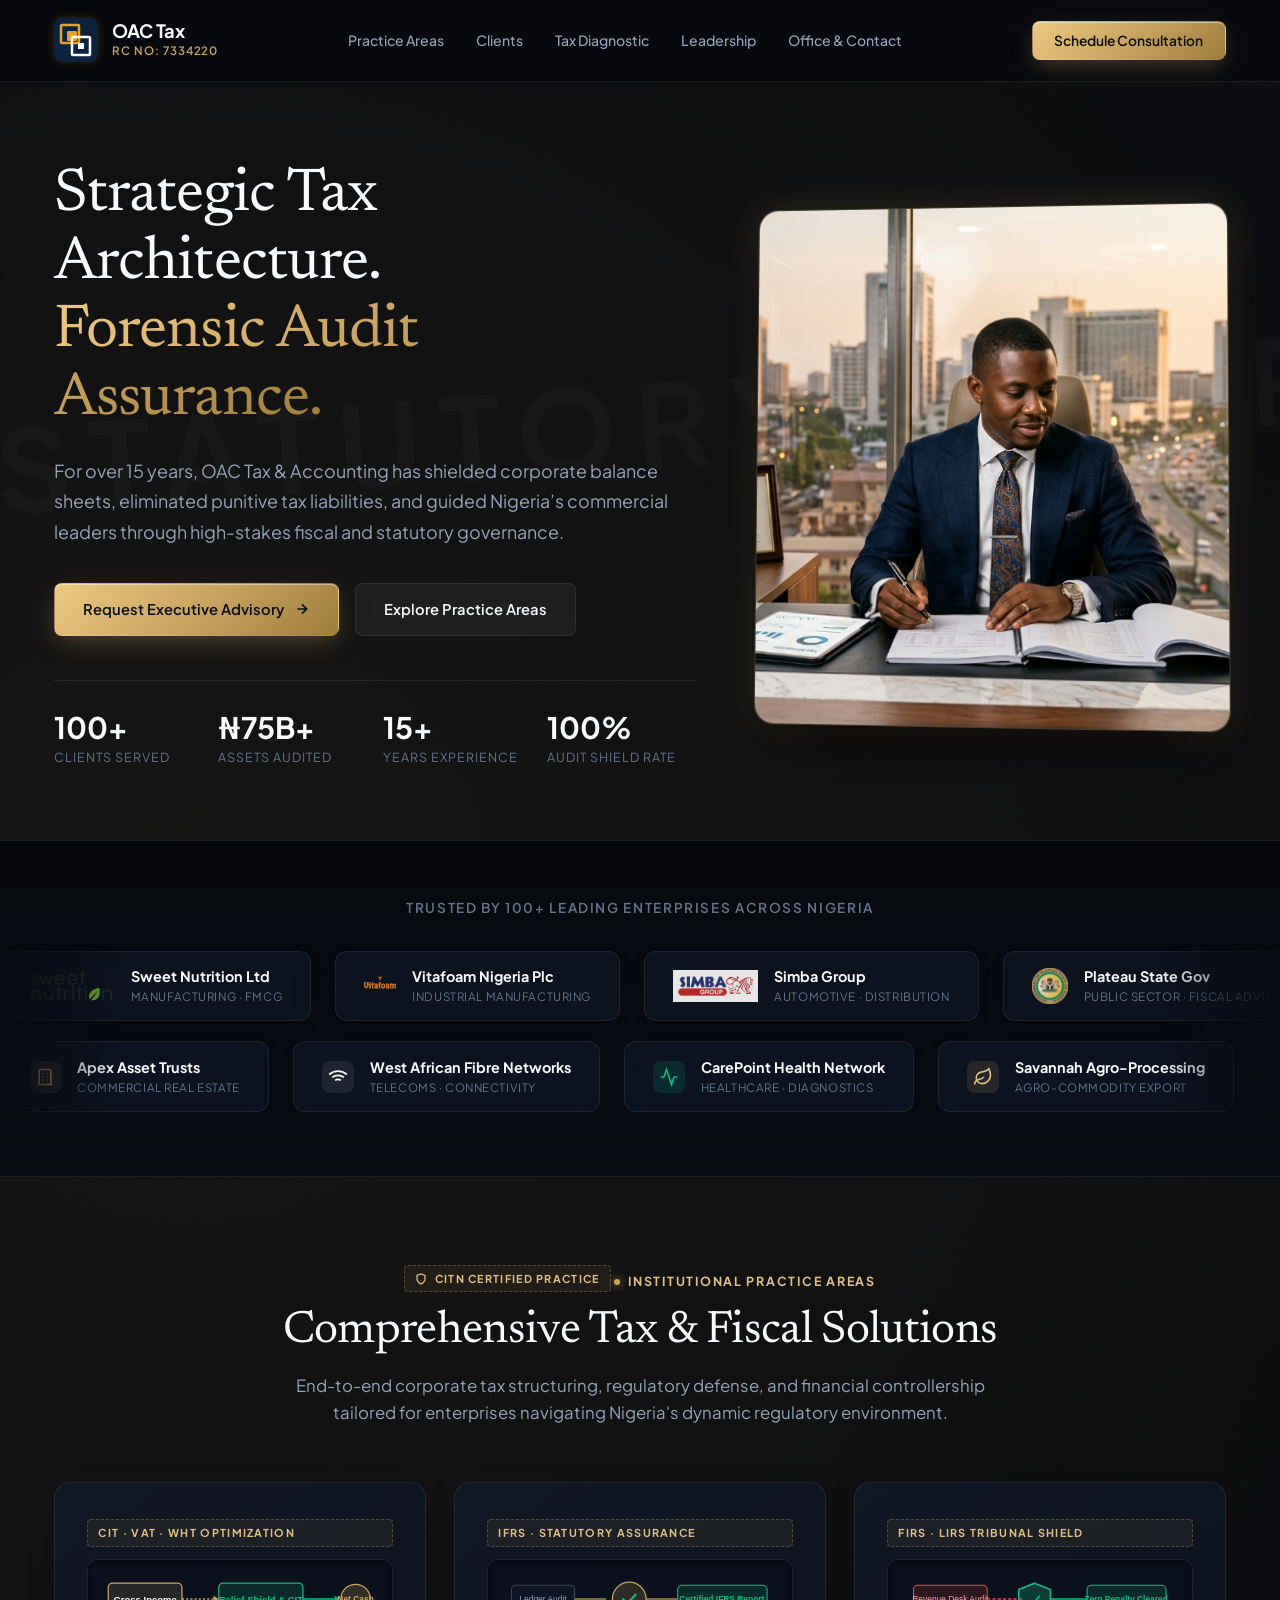
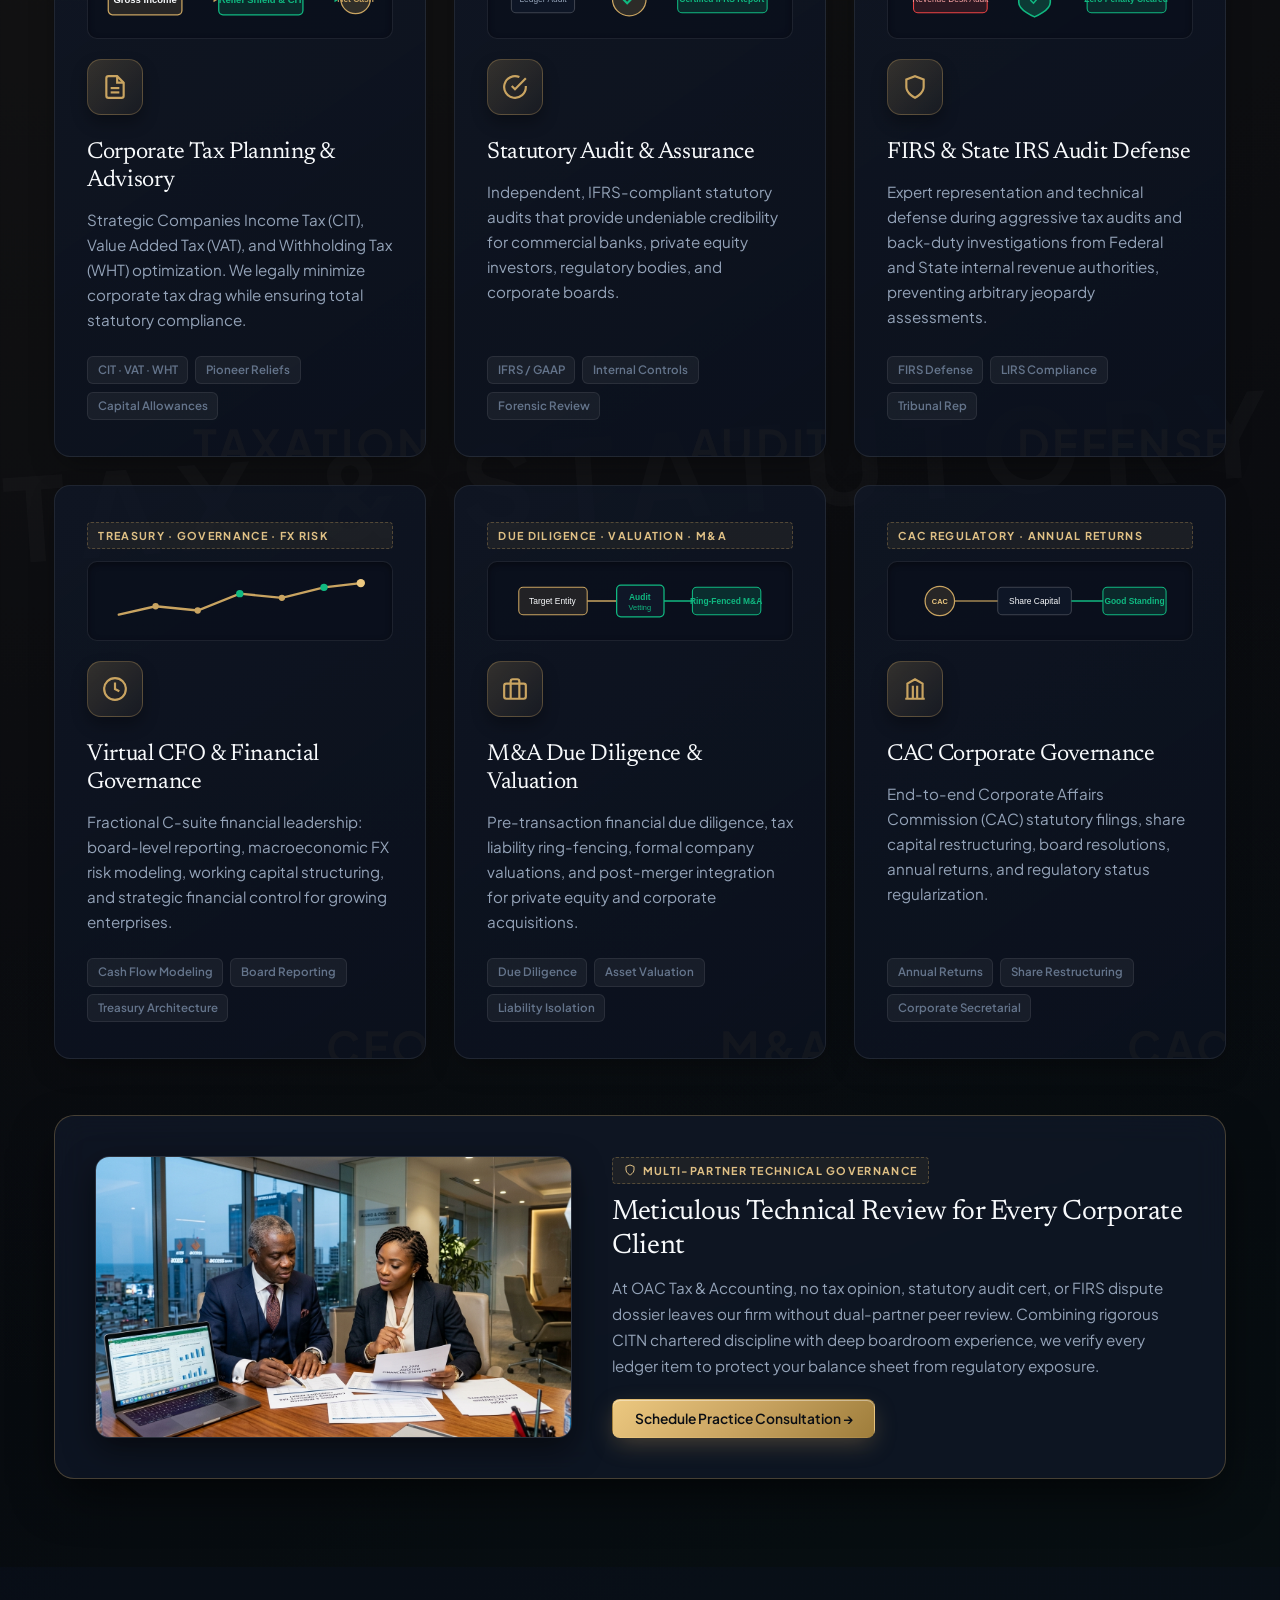
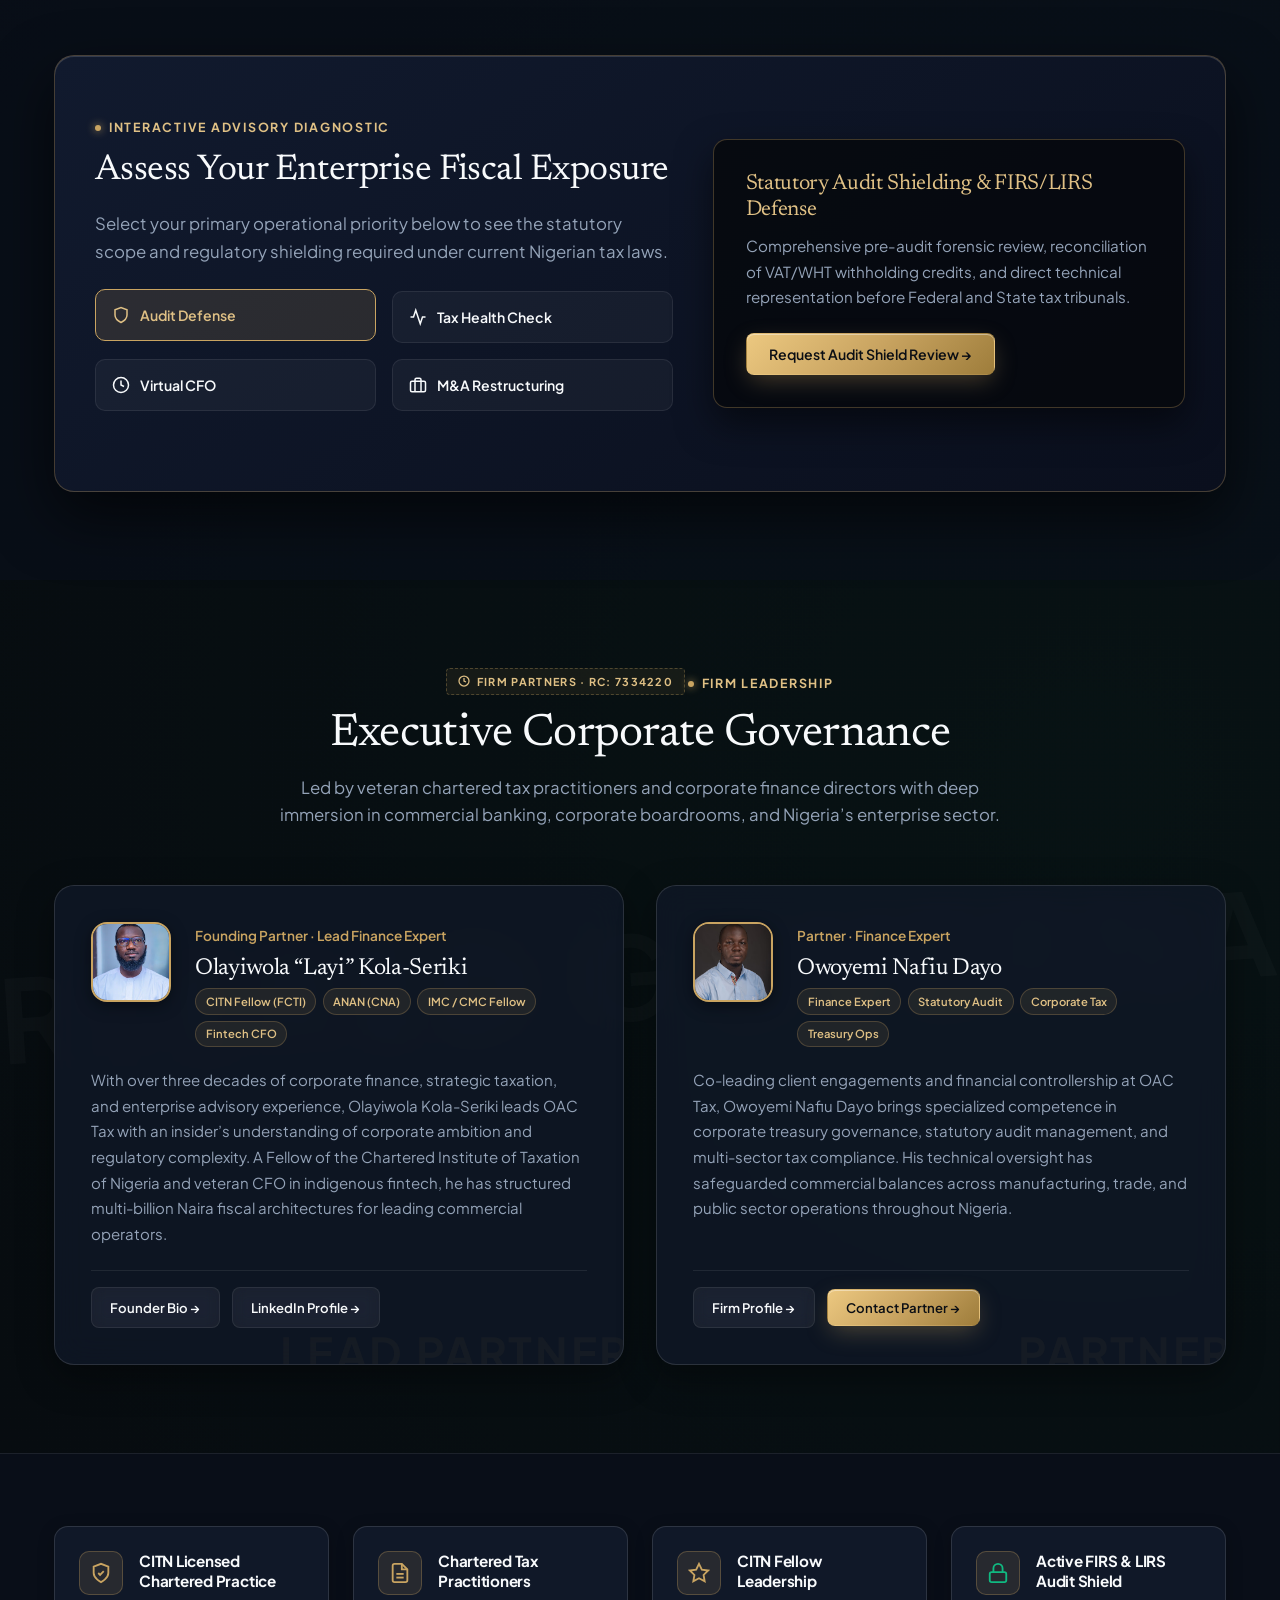
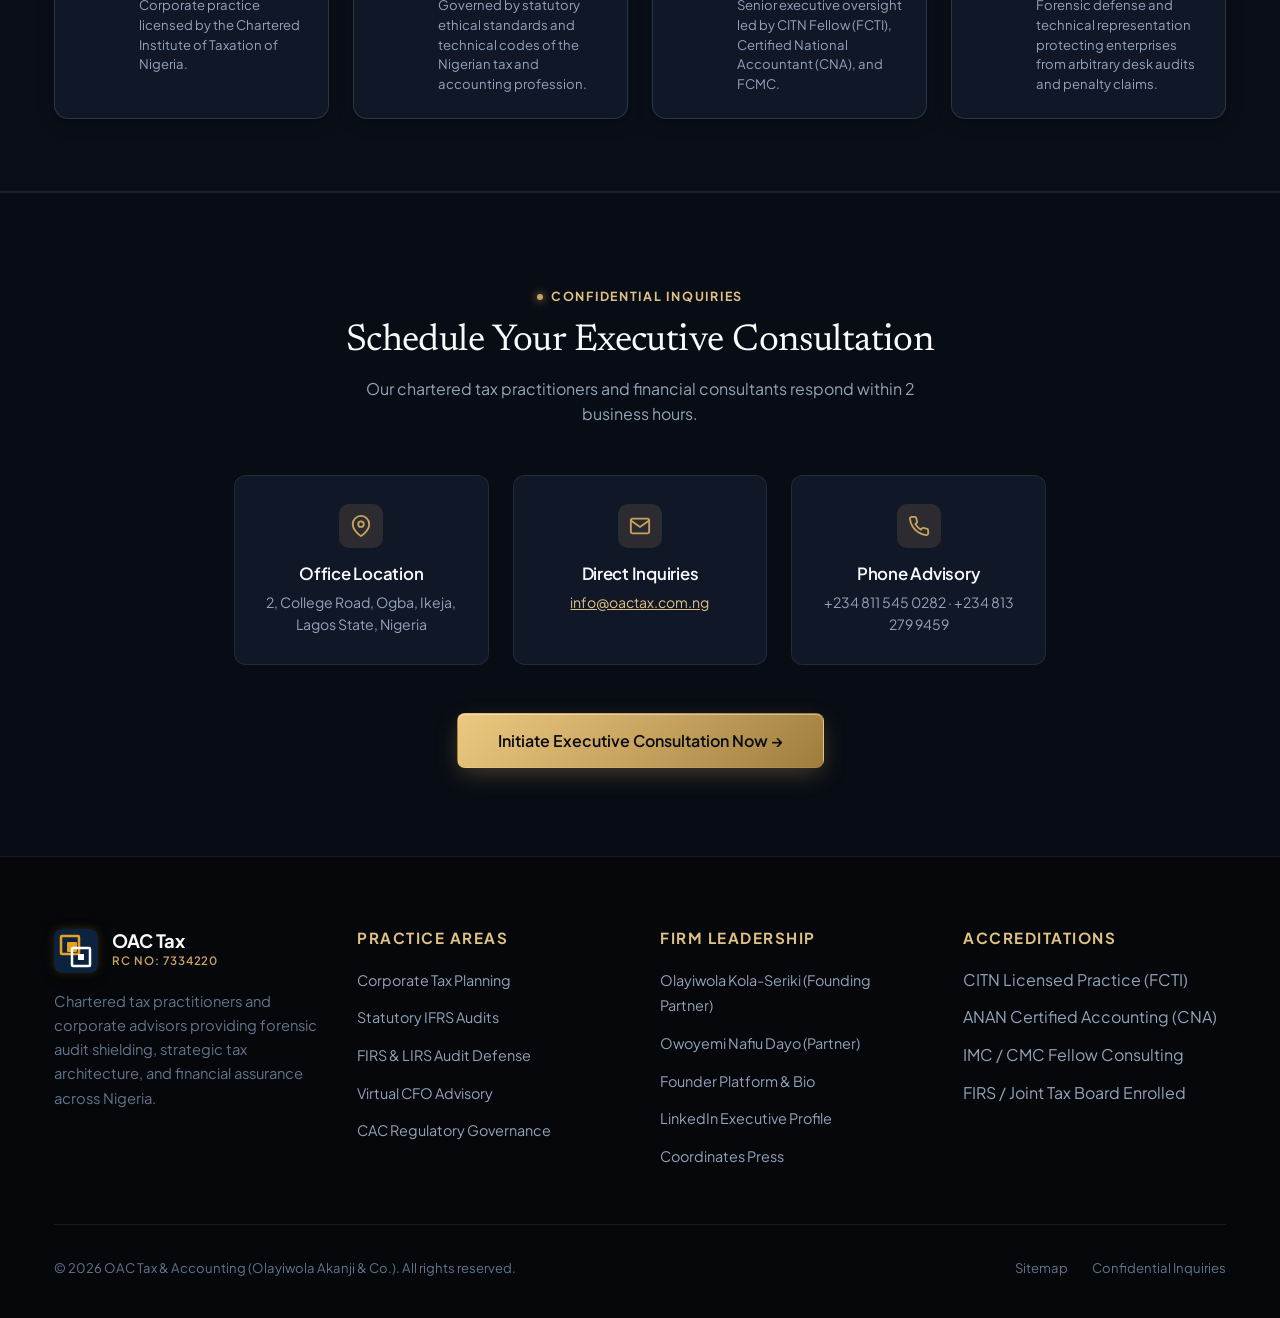
==== index.html @ 7cc7ebb3 "fix(branding): decouple CAC RC No. 7334220 from CITN certification badges" ====
<!DOCTYPE html>
<html lang="en">
<head>
  <meta charset="UTF-8" />
  <meta name="viewport" content="width=device-width, initial-scale=1.0" />
  
  <!-- Primary SEO Meta Tags -->
  <title>OAC Tax & Accounting | Tax, Audit & Advisory Firm Founded by Olayiwola Kola-Seriki | Lagos, Nigeria</title>
  <meta name="description" content="OAC Tax & Accounting (founded by Olayiwola Kola-Seriki) provides strategic corporate tax planning, statutory audits, financial assurance, and virtual CFO advisory to enterprises in Lagos, Nigeria." />
  <meta name="keywords" content="Olayiwola Kola-Seriki, Layi Kola-Seriki, Quddus Kola-Seriki, OAC Tax, Olayiwola Akanji & Co, tax consultant Lagos, accounting firm Nigeria, statutory audit, corporate tax planning, FIRS audit defense, LIRS compliance" />
  <meta name="author" content="Olayiwola Kola-Seriki" />
  <meta name="robots" content="index, follow, max-image-preview:large, max-snippet:-1, max-video-preview:-1" />
  <link rel="canonical" href="https://oactax.com.ng/" />

  <!-- Open Graph / LinkedIn / Facebook -->
  <meta property="og:type" content="website" />
  <meta property="og:url" content="https://oactax.com.ng/" />
  <meta property="og:site_name" content="OAC Tax & Accounting" />
  <meta property="og:title" content="OAC Tax & Accounting | Tax & Financial Advisory Founded by Olayiwola Kola-Seriki" />
  <meta property="og:description" content="Strategic corporate tax planning, statutory financial audits, and virtual CFO governance for enterprises across Nigeria. 15+ years of trusted advisory." />
  <meta property="og:image" content="https://oactax.com.ng/assets/images/author-portrait-1200.jpg" />
  <meta property="og:image:width" content="1200" />
  <meta property="og:image:height" content="1791" />

  <!-- Twitter Card -->
  <meta name="twitter:card" content="summary_large_image" />
  <meta name="twitter:title" content="OAC Tax & Accounting | Founded by Olayiwola Kola-Seriki" />
  <meta name="twitter:description" content="Strategic corporate tax, audit, and accounting services in Lagos, Nigeria. Founded by Olayiwola Kola-Seriki." />
  <meta name="twitter:image" content="https://oactax.com.ng/assets/images/author-portrait-1200.jpg" />

  <!-- Critical Performance Preloads -->
  <link rel="preload" as="font" type="font/woff2" href="/assets/fonts/newsreader-600.woff2" crossorigin />
  <link rel="preload" as="font" type="font/woff2" href="/assets/fonts/plus-jakarta-sans-400.woff2" crossorigin />
  <link rel="preload" as="font" type="font/woff2" href="/assets/fonts/plus-jakarta-sans-600.woff2" crossorigin />
  <link rel="preload" as="font" type="font/woff2" href="/assets/fonts/plus-jakarta-sans-700.woff2" crossorigin />
  
  <link rel="stylesheet" href="/assets/css/styles.css" />

  <!-- Schema.org Knowledge Graph Entity: AccountingService & Founder -->
  <script type="application/ld+json">
  {
    "@context": "https://schema.org",
    "@type": "AccountingService",
    "@id": "https://oactax.com.ng/#organization",
    "name": "OAC Tax & Accounting",
    "legalName": "Olayiwola Akanji & Co.",
    "alternateName": ["OAC Tax", "OAC Accounting", "Olayiwola Akanji and Co"],
    "url": "https://oactax.com.ng/",
    "description": "OAC Tax & Accounting provides strategic corporate tax planning, statutory financial audit, and virtual CFO advisory in Lagos, Nigeria. Founded and directed by Olayiwola Kola-Seriki.",
    "founder": {
      "@type": "Person",
      "@id": "https://olayiwolakolaseriki.com/#author",
      "name": "Olayiwola Kola-Seriki",
      "givenName": "Quddus Olayiwola",
      "familyName": "Kola-Seriki",
      "additionalName": "Layi",
      "alternateName": [
        "Quddus Olayiwola Kola-Seriki",
        "Quddus Kola-Seriki",
        "Layi Kola-Seriki",
        "Kola-Seriki Quddus Olayiwola"
      ],
      "jobTitle": ["Founding Partner", "Lead Finance Expert", "Chief Financial Officer"],
      "url": "https://olayiwolakolaseriki.com/",
      "sameAs": [
        "https://www.linkedin.com/in/olayiwola-kola-seriki-296878146",
        "https://olayiwolakolaseriki.com/about/"
      ]
    },
    "member": [
      {
        "@type": "Person",
        "name": "Owoyemi Nafiu Dayo",
        "jobTitle": "Partner & Finance Expert"
      }
    ],
    "address": {
      "@type": "PostalAddress",
      "streetAddress": "2, College Road, Ogba",
      "addressLocality": "Ikeja",
      "addressRegion": "Lagos",
      "addressCountry": "NG"
    },
    "telephone": ["+2348115450282", "+2348132799459"],
    "email": "info@oactax.com.ng",
    "sameAs": [
      "https://olayiwolakolaseriki.com/about/",
      "https://www.linkedin.com/in/olayiwola-kola-seriki-296878146"
    ]
  }
  </script>
</head>
<body>

  <!-- Site Header (Executive & Decluttered: Original Logo + OAC Tax + RC No: 7334220) -->
  <header class="site-header">
    <div class="container nav-wrapper">
      <a href="/" class="brand-block" aria-label="OAC Tax Home">
        <svg class="brand-logo-svg" width="44" height="44" viewBox="0 0 44 44" fill="none" xmlns="http://www.w3.org/2000/svg" aria-label="OAC Tax Logo">
          <rect width="44" height="44" rx="6" fill="#0C2340"/>
          <rect x="7" y="7" width="18" height="18" rx="1" stroke="#E8A020" stroke-width="2.5" fill="none"/>
          <rect x="13" y="13" width="10" height="10" rx="1" fill="#E8A020"/>
          <rect x="18" y="19" width="18" height="18" rx="1" stroke="white" stroke-width="2.5" fill="none"/>
          <rect x="24" y="25" width="6" height="6" rx="0.5" fill="white"/>
        </svg>
        <div class="brand-info">
          <span class="brand-title">OAC Tax</span>
          <span class="brand-rc">RC No: 7334220</span>
        </div>
      </a>

      <!-- Center Desktop Nav Links -->
      <nav class="nav-menu" aria-label="Primary Navigation">
        <a href="#services" class="nav-link">Practice Areas</a>
        <a href="#clients" class="nav-link">Clients</a>
        <a href="#diagnostic" class="nav-link">Tax Diagnostic</a>
        <a href="#leadership" class="nav-link">Leadership</a>
        <a href="#contact" class="nav-link">Office &amp; Contact</a>
      </nav>

      <!-- Right Action (Clean, High-Conversion CTA Only) -->
      <div class="nav-actions">
        <button class="btn btn-gold" data-open-consultation style="padding: 0.65rem 1.35rem; font-size: 0.86rem;">
          Schedule Consultation
        </button>
        <button class="mobile-toggle" id="mobileToggle" aria-label="Toggle navigation">
          <svg width="22" height="22" viewBox="0 0 24 24" fill="none" stroke="currentColor" stroke-width="2">
            <line x1="3" y1="6" x2="21" y2="6"></line>
            <line x1="3" y1="12" x2="21" y2="12"></line>
            <line x1="3" y1="18" x2="21" y2="18"></line>
          </svg>
        </button>
      </div>
    </div>

    <!-- Mobile Drawer -->
    <div class="mobile-drawer" id="mobileDrawer">
      <a href="#services" class="nav-link" style="font-size: 1.1rem;">Practice Areas</a>
      <a href="#clients" class="nav-link" style="font-size: 1.1rem;">Clients &amp; Credentials</a>
      <a href="#diagnostic" class="nav-link" style="font-size: 1.1rem;">Tax Diagnostic</a>
      <a href="#leadership" class="nav-link" style="font-size: 1.1rem;">Leadership &amp; Partners</a>
      <a href="#contact" class="nav-link" style="font-size: 1.1rem;">Contact Us</a>
      <button class="btn btn-gold" data-open-consultation style="width: 100%; margin-top: 0.5rem;">
        Schedule Consultation
      </button>
    </div>
  </header>

  <main>
    <!-- Hero Section (Pictorial Corporate Standard & Service Watermark) -->
    <section class="hero-section section-with-watermark">
      <div class="watermark-backdrop" aria-hidden="true">TAX &amp; STATUTORY ASSURANCE</div>
      <div class="container" style="position: relative; z-index: 1;">
        <div class="hero-grid">
          
          <!-- Left Column: Copy & Positioning -->
          <div>
            <h1 class="hero-h1">
              Strategic Tax Architecture. <br />
              <span class="gold-gradient-text">Forensic Audit Assurance.</span>
            </h1>
            <p class="hero-desc">
              For over 15 years, OAC Tax &amp; Accounting has shielded corporate balance sheets, eliminated punitive tax liabilities, and guided Nigeria’s commercial leaders through high-stakes fiscal and statutory governance.
            </p>

            <div class="hero-cta-group">
              <button class="btn btn-gold" data-open-consultation>
                <span>Request Executive Advisory</span>
                <svg width="16" height="16" viewBox="0 0 24 24" fill="none" stroke="currentColor" stroke-width="2.5"><path d="M5 12h14M12 5l7 7-7 7"/></svg>
              </button>
              <a href="#services" class="btn btn-secondary">
                <span>Explore Practice Areas</span>
              </a>
            </div>

            <!-- Key Metrics: 100+ Clients Served -->
            <div class="metrics-row">
              <div class="metric-item">
                <span class="metric-val">100+</span>
                <span class="metric-lbl">Clients Served</span>
              </div>
              <div class="metric-item">
                <span class="metric-val">&#8358;75B+</span>
                <span class="metric-lbl">Assets Audited</span>
              </div>
              <div class="metric-item">
                <span class="metric-val">15+</span>
                <span class="metric-lbl">Years Experience</span>
              </div>
              <div class="metric-item">
                <span class="metric-val">100%</span>
                <span class="metric-lbl">Audit Shield Rate</span>
              </div>
            </div>
          </div>

          <!-- Right Column: Pictorial Corporate Design (Clean & Unobstructed) -->
          <div class="hero-pictorial-container">
            <img src="/assets/images/hero-corporate-consulting.jpg" alt="OAC Tax &amp; Accounting Partner reviewing corporate tax architectures and financial ledgers in Lagos, Nigeria" class="hero-pictorial-img" />
          </div>

        </div>
      </div>
    </section>

    <!-- Dual-Layer Client Logo Marquee (Layer 1: RTL | Layer 2: LTR — Zero Duplication) -->
    <section class="client-section" id="clients">
      <div class="container">
        <p class="section-tagline">Trusted by 100+ Leading Enterprises Across Nigeria</p>
      </div>

      <div class="marquee-container">
        
        <!-- Top Layer: Right to Left -->
        <div class="marquee-track marquee-rtl">
          <!-- Item 1: Sweet Nutrition -->
          <div class="client-badge-3d">
            <img src="/assets/images/client-sweet-nutrition.png" alt="Sweet Nutrition Ltd" class="client-badge-logo" />
            <div class="client-badge-meta">
              <span class="client-badge-name">Sweet Nutrition Ltd</span>
              <span class="client-badge-sector">Manufacturing &middot; FMCG</span>
            </div>
          </div>

          <!-- Item 2: Vitafoam -->
          <div class="client-badge-3d">
            <img src="/assets/images/client-vitafoam.png" alt="Vitafoam Nigeria Plc" class="client-badge-logo" />
            <div class="client-badge-meta">
              <span class="client-badge-name">Vitafoam Nigeria Plc</span>
              <span class="client-badge-sector">Industrial Manufacturing</span>
            </div>
          </div>

          <!-- Item 3: Simba Group -->
          <div class="client-badge-3d">
            <img src="/assets/images/client-simba.jpg" alt="Simba Group" class="client-badge-logo" />
            <div class="client-badge-meta">
              <span class="client-badge-name">Simba Group</span>
              <span class="client-badge-sector">Automotive &middot; Distribution</span>
            </div>
          </div>

          <!-- Item 4: Plateau State -->
          <div class="client-badge-3d">
            <img src="/assets/images/client-plateau-state.svg" alt="Plateau State Government" class="client-badge-logo" style="height: 36px;" />
            <div class="client-badge-meta">
              <span class="client-badge-name">Plateau State Gov</span>
              <span class="client-badge-sector">Public Sector &middot; Fiscal Advisory</span>
            </div>
          </div>

          <!-- Item 5: Indigenous Fintech -->
          <div class="client-badge-3d">
            <div style="width: 32px; height: 32px; border-radius: 8px; background: rgba(201,164,97,0.2); display: flex; align-items: center; justify-content: center; color: var(--gold-primary);">
              <svg width="20" height="20" viewBox="0 0 24 24" fill="none" stroke="currentColor" stroke-width="2"><rect x="2" y="5" width="20" height="14" rx="2"/><line x1="2" y1="10" x2="22" y2="10"/></svg>
            </div>
            <div class="client-badge-meta">
              <span class="client-badge-name">Fintech Gateway Systems</span>
              <span class="client-badge-sector">Digital Payments &middot; Lagos</span>
            </div>
          </div>

          <!-- Item 6: Downstream Petroleum -->
          <div class="client-badge-3d">
            <div style="width: 32px; height: 32px; border-radius: 8px; background: rgba(16,185,129,0.2); display: flex; align-items: center; justify-content: center; color: var(--emerald-accent);">
              <svg width="20" height="20" viewBox="0 0 24 24" fill="none" stroke="currentColor" stroke-width="2"><path d="M12 2v20M17 5H9.5a3.5 3.5 0 0 0 0 7h5a3.5 3.5 0 0 1 0 7H6"/></svg>
            </div>
            <div class="client-badge-meta">
              <span class="client-badge-name">Energy Logistics Group</span>
              <span class="client-badge-sector">Downstream Oil &amp; Gas</span>
            </div>
          </div>

          <!-- Duplicate Set for Seamless Infinite Loop -->
          <div class="client-badge-3d">
            <img src="/assets/images/client-sweet-nutrition.png" alt="Sweet Nutrition Ltd" class="client-badge-logo" />
            <div class="client-badge-meta">
              <span class="client-badge-name">Sweet Nutrition Ltd</span>
              <span class="client-badge-sector">Manufacturing &middot; FMCG</span>
            </div>
          </div>
          <div class="client-badge-3d">
            <img src="/assets/images/client-vitafoam.png" alt="Vitafoam Nigeria Plc" class="client-badge-logo" />
            <div class="client-badge-meta">
              <span class="client-badge-name">Vitafoam Nigeria Plc</span>
              <span class="client-badge-sector">Industrial Manufacturing</span>
            </div>
          </div>
          <div class="client-badge-3d">
            <img src="/assets/images/client-simba.jpg" alt="Simba Group" class="client-badge-logo" />
            <div class="client-badge-meta">
              <span class="client-badge-name">Simba Group</span>
              <span class="client-badge-sector">Automotive &middot; Distribution</span>
            </div>
          </div>
          <div class="client-badge-3d">
            <img src="/assets/images/client-plateau-state.svg" alt="Plateau State Government" class="client-badge-logo" style="height: 36px;" />
            <div class="client-badge-meta">
              <span class="client-badge-name">Plateau State Gov</span>
              <span class="client-badge-sector">Public Sector &middot; Fiscal Advisory</span>
            </div>
          </div>
          <div class="client-badge-3d">
            <div style="width: 32px; height: 32px; border-radius: 8px; background: rgba(201,164,97,0.2); display: flex; align-items: center; justify-content: center; color: var(--gold-primary);">
              <svg width="20" height="20" viewBox="0 0 24 24" fill="none" stroke="currentColor" stroke-width="2"><rect x="2" y="5" width="20" height="14" rx="2"/><line x1="2" y1="10" x2="22" y2="10"/></svg>
            </div>
            <div class="client-badge-meta">
              <span class="client-badge-name">Fintech Gateway Systems</span>
              <span class="client-badge-sector">Digital Payments &middot; Lagos</span>
            </div>
          </div>
          <div class="client-badge-3d">
            <div style="width: 32px; height: 32px; border-radius: 8px; background: rgba(16,185,129,0.2); display: flex; align-items: center; justify-content: center; color: var(--emerald-accent);">
              <svg width="20" height="20" viewBox="0 0 24 24" fill="none" stroke="currentColor" stroke-width="2"><path d="M12 2v20M17 5H9.5a3.5 3.5 0 0 0 0 7h5a3.5 3.5 0 0 1 0 7H6"/></svg>
            </div>
            <div class="client-badge-meta">
              <span class="client-badge-name">Energy Logistics Group</span>
              <span class="client-badge-sector">Downstream Oil &amp; Gas</span>
            </div>
          </div>
        </div>

        <!-- Bottom Layer: Left to Right -->
        <div class="marquee-track marquee-ltr">
          <!-- Item 7: Real Estate Holdings -->
          <div class="client-badge-3d">
            <div style="width: 32px; height: 32px; border-radius: 8px; background: rgba(201,164,97,0.15); display: flex; align-items: center; justify-content: center; color: var(--gold-primary);">
              <svg width="20" height="20" viewBox="0 0 24 24" fill="none" stroke="currentColor" stroke-width="2"><path d="M3 21h18M9 8h1M9 12h1M9 16h1M14 8h1M14 12h1M14 16h1M5 21V5a2 2 0 0 1 2-2h10a2 2 0 0 1 2 2v16"/></svg>
            </div>
            <div class="client-badge-meta">
              <span class="client-badge-name">Apex Asset Trusts</span>
              <span class="client-badge-sector">Commercial Real Estate</span>
            </div>
          </div>

          <!-- Item 8: Telecommunications Infrastructure -->
          <div class="client-badge-3d">
            <div style="width: 32px; height: 32px; border-radius: 8px; background: rgba(255,255,255,0.08); display: flex; align-items: center; justify-content: center; color: var(--text-primary);">
              <svg width="20" height="20" viewBox="0 0 24 24" fill="none" stroke="currentColor" stroke-width="2"><path d="M5 12.55a11 11 0 0 1 14.08 0M1.42 9a16 16 0 0 1 21.16 0M8.53 16.11a6 6 0 0 1 6.95 0M12 20h.01"/></svg>
            </div>
            <div class="client-badge-meta">
              <span class="client-badge-name">West African Fibre Networks</span>
              <span class="client-badge-sector">Telecoms &middot; Connectivity</span>
            </div>
          </div>

          <!-- Item 9: Healthcare & Diagnostics -->
          <div class="client-badge-3d">
            <div style="width: 32px; height: 32px; border-radius: 8px; background: rgba(16,185,129,0.15); display: flex; align-items: center; justify-content: center; color: var(--emerald-accent);">
              <svg width="20" height="20" viewBox="0 0 24 24" fill="none" stroke="currentColor" stroke-width="2"><path d="M22 12h-4l-3 9L9 3l-3 9H2"/></svg>
            </div>
            <div class="client-badge-meta">
              <span class="client-badge-name">CarePoint Health Network</span>
              <span class="client-badge-sector">Healthcare &middot; Diagnostics</span>
            </div>
          </div>

          <!-- Item 10: Agro-Allied Processing -->
          <div class="client-badge-3d">
            <div style="width: 32px; height: 32px; border-radius: 8px; background: rgba(201,164,97,0.15); display: flex; align-items: center; justify-content: center; color: var(--gold-light);">
              <svg width="20" height="20" viewBox="0 0 24 24" fill="none" stroke="currentColor" stroke-width="2"><path d="M11 20A7 7 0 0 1 9.8 6.1C15.5 5 17 4.48 19 2c1 2 2 4.18 2 8 0 5.5-4.78 10-10 10Z"/><path d="M2 21c0-3 1.85-5.36 5.08-6C9.5 14.52 12 13 13 12"/></svg>
            </div>
            <div class="client-badge-meta">
              <span class="client-badge-name">Savannah Agro-Processing</span>
              <span class="client-badge-sector">Agro-Commodity Export</span>
            </div>
          </div>

          <!-- Item 11: Cold Chain & Freight Transport -->
          <div class="client-badge-3d">
            <div style="width: 32px; height: 32px; border-radius: 8px; background: rgba(255,255,255,0.08); display: flex; align-items: center; justify-content: center; color: var(--text-primary);">
              <svg width="20" height="20" viewBox="0 0 24 24" fill="none" stroke="currentColor" stroke-width="2"><rect x="1" y="3" width="15" height="13"/><polygon points="16 8 20 8 23 11 23 16 16 16 16 8"/><circle cx="5.5" cy="18.5" r="2.5"/><circle cx="18.5" cy="18.5" r="2.5"/></svg>
            </div>
            <div class="client-badge-meta">
              <span class="client-badge-name">Trans-Sahara Logistics</span>
              <span class="client-badge-sector">Haulage &middot; Intermodal</span>
            </div>
          </div>

          <!-- Item 12: Private Equity Holding -->
          <div class="client-badge-3d">
            <div style="width: 32px; height: 32px; border-radius: 8px; background: rgba(201,164,97,0.2); display: flex; align-items: center; justify-content: center; color: var(--gold-primary);">
              <svg width="20" height="20" viewBox="0 0 24 24" fill="none" stroke="currentColor" stroke-width="2"><path d="M21.21 15.89A10 10 0 1 1 8 2.83"/><path d="M22 12A10 10 0 0 0 12 2v10z"/></svg>
            </div>
            <div class="client-badge-meta">
              <span class="client-badge-name">Equitas Capital Partners</span>
              <span class="client-badge-sector">Private Equity &middot; Growth Capital</span>
            </div>
          </div>

          <!-- Duplicate Set for Seamless Infinite Loop -->
          <div class="client-badge-3d">
            <div style="width: 32px; height: 32px; border-radius: 8px; background: rgba(201,164,97,0.15); display: flex; align-items: center; justify-content: center; color: var(--gold-primary);">
              <svg width="20" height="20" viewBox="0 0 24 24" fill="none" stroke="currentColor" stroke-width="2"><path d="M3 21h18M9 8h1M9 12h1M9 16h1M14 8h1M14 12h1M14 16h1M5 21V5a2 2 0 0 1 2-2h10a2 2 0 0 1 2 2v16"/></svg>
            </div>
            <div class="client-badge-meta">
              <span class="client-badge-name">Apex Asset Trusts</span>
              <span class="client-badge-sector">Commercial Real Estate</span>
            </div>
          </div>
          <div class="client-badge-3d">
            <div style="width: 32px; height: 32px; border-radius: 8px; background: rgba(255,255,255,0.08); display: flex; align-items: center; justify-content: center; color: var(--text-primary);">
              <svg width="20" height="20" viewBox="0 0 24 24" fill="none" stroke="currentColor" stroke-width="2"><path d="M5 12.55a11 11 0 0 1 14.08 0M1.42 9a16 16 0 0 1 21.16 0M8.53 16.11a6 6 0 0 1 6.95 0M12 20h.01"/></svg>
            </div>
            <div class="client-badge-meta">
              <span class="client-badge-name">West African Fibre Networks</span>
              <span class="client-badge-sector">Telecoms &middot; Connectivity</span>
            </div>
          </div>
          <div class="client-badge-3d">
            <div style="width: 32px; height: 32px; border-radius: 8px; background: rgba(16,185,129,0.15); display: flex; align-items: center; justify-content: center; color: var(--emerald-accent);">
              <svg width="20" height="20" viewBox="0 0 24 24" fill="none" stroke="currentColor" stroke-width="2"><path d="M22 12h-4l-3 9L9 3l-3 9H2"/></svg>
            </div>
            <div class="client-badge-meta">
              <span class="client-badge-name">CarePoint Health Network</span>
              <span class="client-badge-sector">Healthcare &middot; Diagnostics</span>
            </div>
          </div>
          <div class="client-badge-3d">
            <div style="width: 32px; height: 32px; border-radius: 8px; background: rgba(201,164,97,0.15); display: flex; align-items: center; justify-content: center; color: var(--gold-light);">
              <svg width="20" height="20" viewBox="0 0 24 24" fill="none" stroke="currentColor" stroke-width="2"><path d="M11 20A7 7 0 0 1 9.8 6.1C15.5 5 17 4.48 19 2c1 2 2 4.18 2 8 0 5.5-4.78 10-10 10Z"/><path d="M2 21c0-3 1.85-5.36 5.08-6C9.5 14.52 12 13 13 12"/></svg>
            </div>
            <div class="client-badge-meta">
              <span class="client-badge-name">Savannah Agro-Processing</span>
              <span class="client-badge-sector">Agro-Commodity Export</span>
            </div>
          </div>
          <div class="client-badge-3d">
            <div style="width: 32px; height: 32px; border-radius: 8px; background: rgba(255,255,255,0.08); display: flex; align-items: center; justify-content: center; color: var(--text-primary);">
              <svg width="20" height="20" viewBox="0 0 24 24" fill="none" stroke="currentColor" stroke-width="2"><rect x="1" y="3" width="15" height="13"/><polygon points="16 8 20 8 23 11 23 16 16 16 16 8"/><circle cx="5.5" cy="18.5" r="2.5"/><circle cx="18.5" cy="18.5" r="2.5"/></svg>
            </div>
            <div class="client-badge-meta">
              <span class="client-badge-name">Trans-Sahara Logistics</span>
              <span class="client-badge-sector">Haulage &middot; Intermodal</span>
            </div>
          </div>
          <div class="client-badge-3d">
            <div style="width: 32px; height: 32px; border-radius: 8px; background: rgba(201,164,97,0.2); display: flex; align-items: center; justify-content: center; color: var(--gold-primary);">
              <svg width="20" height="20" viewBox="0 0 24 24" fill="none" stroke="currentColor" stroke-width="2"><path d="M21.21 15.89A10 10 0 1 1 8 2.83"/><path d="M22 12A10 10 0 0 0 12 2v10z"/></svg>
            </div>
            <div class="client-badge-meta">
              <span class="client-badge-name">Equitas Capital Partners</span>
              <span class="client-badge-sector">Private Equity &middot; Growth Capital</span>
            </div>
          </div>
        </div>

      </div>
    </section>

    <!-- Practice Areas / 3D Corporate Solutions & Service Watermarks -->
    <section class="section-padding section-with-watermark" id="services">
      <div class="watermark-backdrop" aria-hidden="true">CORPORATE TAX &amp; STATUTORY ASSURANCE</div>
      <div class="container" style="position: relative; z-index: 1;">
        <div class="section-head-center">
          <div class="watermark-stamp">
            <svg width="12" height="12" viewBox="0 0 24 24" fill="none" stroke="currentColor" stroke-width="2.5"><path d="M12 22s8-4 8-10V5l-8-3-8 3v7c0 6 8 10 8 10z"/></svg>
            <span>CITN Certified Practice</span>
          </div>
          <div class="eyebrow">Institutional Practice Areas</div>
          <h2>Comprehensive Tax &amp; Fiscal Solutions</h2>
          <p>End-to-end corporate tax structuring, regulatory defense, and financial controllership tailored for enterprises navigating Nigeria's dynamic regulatory environment.</p>
        </div>

        <div class="services-grid-3d">
          
          <!-- Card 1: Corporate Tax -->
          <div class="service-card-3d">
            <div class="card-watermark" aria-hidden="true">TAXATION</div>
            <div class="watermark-stamp">CIT &middot; VAT &middot; WHT Optimization</div>
            
            <!-- Pictorial Service Diagram: Tax Flowchart -->
            <div class="service-diagram-wrap">
              <svg class="service-diagram-svg" viewBox="0 0 260 50" fill="none" xmlns="http://www.w3.org/2000/svg">
                <rect x="5" y="10" width="70" height="30" rx="4" fill="rgba(201,164,97,0.15)" stroke="#C9A461" stroke-width="1.2"/>
                <text x="40" y="29" fill="#F8FAFC" font-size="9" font-family="sans-serif" text-anchor="middle" font-weight="600">Gross Income</text>
                <path d="M75 25 H105" stroke="#C9A461" stroke-width="1.5" stroke-dasharray="2 2"/>
                <polygon points="105,22 110,25 105,28" fill="#C9A461"/>
                <rect x="110" y="10" width="80" height="30" rx="4" fill="rgba(16,185,129,0.15)" stroke="#10B981" stroke-width="1.2"/>
                <text x="150" y="29" fill="#10B981" font-size="9" font-family="sans-serif" text-anchor="middle" font-weight="600">Relief Shield &amp; CIT</text>
                <path d="M190 25 H220" stroke="#10B981" stroke-width="1.5"/>
                <polygon points="220,22 225,25 220,28" fill="#10B981"/>
                <circle cx="240" cy="25" r="14" fill="rgba(201,164,97,0.2)" stroke="#C9A461" stroke-width="1.2"/>
                <text x="240" y="28" fill="#C9A461" font-size="8" font-family="sans-serif" text-anchor="middle" font-weight="bold">Net Cash</text>
              </svg>
            </div>

            <div class="service-icon-3d">
              <svg width="26" height="26" viewBox="0 0 24 24" fill="none" stroke="currentColor" stroke-width="2"><path d="M14 2H6a2 2 0 0 0-2 2v16a2 2 0 0 0 2 2h12a2 2 0 0 0 2-2V8z"/><polyline points="14 2 14 8 20 8"/><line x1="16" y1="13" x2="8" y2="13"/><line x1="16" y1="17" x2="8" y2="17"/></svg>
            </div>
            <h3>Corporate Tax Planning &amp; Advisory</h3>
            <p>Strategic Companies Income Tax (CIT), Value Added Tax (VAT), and Withholding Tax (WHT) optimization. We legally minimize corporate tax drag while ensuring total statutory compliance.</p>
            <div class="service-tags">
              <span class="service-tag">CIT &middot; VAT &middot; WHT</span>
              <span class="service-tag">Pioneer Reliefs</span>
              <span class="service-tag">Capital Allowances</span>
            </div>
          </div>

          <!-- Card 2: Statutory Audit -->
          <div class="service-card-3d">
            <div class="card-watermark" aria-hidden="true">AUDIT</div>
            <div class="watermark-stamp">IFRS &middot; Statutory Assurance</div>

            <!-- Pictorial Service Diagram: Audit Verification Flow -->
            <div class="service-diagram-wrap">
              <svg class="service-diagram-svg" viewBox="0 0 260 50" fill="none" xmlns="http://www.w3.org/2000/svg">
                <rect x="8" y="12" width="60" height="26" rx="4" fill="rgba(16,24,40,0.8)" stroke="rgba(255,255,255,0.2)" stroke-width="1"/>
                <text x="38" y="28" fill="#94A3B8" font-size="8" font-family="sans-serif" text-anchor="middle">Ledger Audit</text>
                <path d="M68 25 H98" stroke="rgba(201,164,97,0.8)" stroke-width="1.5"/>
                <circle cx="120" cy="25" r="16" fill="rgba(201,164,97,0.18)" stroke="#C9A461" stroke-width="1.2"/>
                <path d="M114 25 L118 29 L126 21" stroke="#10B981" stroke-width="2" stroke-linecap="round"/>
                <path d="M136 25 H166" stroke="rgba(201,164,97,0.8)" stroke-width="1.5"/>
                <rect x="166" y="12" width="85" height="26" rx="4" fill="rgba(16,185,129,0.15)" stroke="#10B981" stroke-width="1"/>
                <text x="208" y="28" fill="#10B981" font-size="8" font-family="sans-serif" text-anchor="middle" font-weight="bold">Certified IFRS Report</text>
              </svg>
            </div>

            <div class="service-icon-3d">
              <svg width="26" height="26" viewBox="0 0 24 24" fill="none" stroke="currentColor" stroke-width="2"><path d="M22 11.08V12a10 10 0 1 1-5.93-9.14"/><polyline points="22 4 12 14.01 9 11.01"/></svg>
            </div>
            <h3>Statutory Audit &amp; Assurance</h3>
            <p>Independent, IFRS-compliant statutory audits that provide undeniable credibility for commercial banks, private equity investors, regulatory bodies, and corporate boards.</p>
            <div class="service-tags">
              <span class="service-tag">IFRS / GAAP</span>
              <span class="service-tag">Internal Controls</span>
              <span class="service-tag">Forensic Review</span>
            </div>
          </div>

          <!-- Card 3: Audit Defense -->
          <div class="service-card-3d">
            <div class="card-watermark" aria-hidden="true">DEFENSE</div>
            <div class="watermark-stamp">FIRS &middot; LIRS Tribunal Shield</div>

            <!-- Pictorial Service Diagram: Defense Firewall -->
            <div class="service-diagram-wrap">
              <svg class="service-diagram-svg" viewBox="0 0 260 50" fill="none" xmlns="http://www.w3.org/2000/svg">
                <rect x="10" y="12" width="70" height="26" rx="4" fill="rgba(239,68,68,0.15)" stroke="#EF4444" stroke-width="1"/>
                <text x="45" y="28" fill="#FCA5A5" font-size="8" font-family="sans-serif" text-anchor="middle">Revenue Desk Audit</text>
                <path d="M80 25 H115" stroke="#EF4444" stroke-width="1.5" stroke-dasharray="3 2"/>
                <path d="M125 10 L140 16 V28 C140 36 125 42 125 42 C125 42 110 36 110 28 V16 Z" fill="rgba(16,185,129,0.25)" stroke="#10B981" stroke-width="1.5"/>
                <path d="M121 26 L124 29 L130 22" stroke="#10B981" stroke-width="1.5"/>
                <path d="M140 25 H175" stroke="#10B981" stroke-width="1.5"/>
                <rect x="175" y="12" width="75" height="26" rx="4" fill="rgba(16,185,129,0.15)" stroke="#10B981" stroke-width="1"/>
                <text x="212" y="28" fill="#10B981" font-size="8" font-family="sans-serif" text-anchor="middle" font-weight="bold">Zero Penalty Cleared</text>
              </svg>
            </div>

            <div class="service-icon-3d">
              <svg width="26" height="26" viewBox="0 0 24 24" fill="none" stroke="currentColor" stroke-width="2"><path d="M12 22s8-4 8-10V5l-8-3-8 3v7c0 6 8 10 8 10z"/></svg>
            </div>
            <h3>FIRS &amp; State IRS Audit Defense</h3>
            <p>Expert representation and technical defense during aggressive tax audits and back-duty investigations from Federal and State internal revenue authorities, preventing arbitrary jeopardy assessments.</p>
            <div class="service-tags">
              <span class="service-tag">FIRS Defense</span>
              <span class="service-tag">LIRS Compliance</span>
              <span class="service-tag">Tribunal Rep</span>
            </div>
          </div>

          <!-- Card 4: Virtual CFO -->
          <div class="service-card-3d">
            <div class="card-watermark" aria-hidden="true">CFO</div>
            <div class="watermark-stamp">Treasury &middot; Governance &middot; FX Risk</div>

            <!-- Pictorial Service Diagram: Financial Analytics -->
            <div class="service-diagram-wrap">
              <svg class="service-diagram-svg" viewBox="0 0 260 50" fill="none" xmlns="http://www.w3.org/2000/svg">
                <polyline points="15,38 50,30 90,34 130,18 170,22 210,12 245,8" stroke="#C9A461" stroke-width="2.2" stroke-linecap="round"/>
                <circle cx="50" cy="30" r="3" fill="#C9A461"/>
                <circle cx="90" cy="34" r="3" fill="#C9A461"/>
                <circle cx="130" cy="18" r="3.5" fill="#10B981"/>
                <circle cx="170" cy="22" r="3" fill="#C9A461"/>
                <circle cx="210" cy="12" r="3.5" fill="#10B981"/>
                <circle cx="245" cy="8" r="4" fill="#ECC880"/>
              </svg>
            </div>

            <div class="service-icon-3d">
              <svg width="26" height="26" viewBox="0 0 24 24" fill="none" stroke="currentColor" stroke-width="2"><circle cx="12" cy="12" r="10"/><path d="M12 6v6l4 2"/></svg>
            </div>
            <h3>Virtual CFO &amp; Financial Governance</h3>
            <p>Fractional C-suite financial leadership: board-level reporting, macroeconomic FX risk modeling, working capital structuring, and strategic financial control for growing enterprises.</p>
            <div class="service-tags">
              <span class="service-tag">Cash Flow Modeling</span>
              <span class="service-tag">Board Reporting</span>
              <span class="service-tag">Treasury Architecture</span>
            </div>
          </div>

          <!-- Card 5: M&A Restructuring -->
          <div class="service-card-3d">
            <div class="card-watermark" aria-hidden="true">M&amp;A</div>
            <div class="watermark-stamp">Due Diligence &middot; Valuation &middot; M&amp;A</div>

            <!-- Pictorial Service Diagram: Due Diligence Matrix -->
            <div class="service-diagram-wrap">
              <svg class="service-diagram-svg" viewBox="0 0 260 50" fill="none" xmlns="http://www.w3.org/2000/svg">
                <rect x="15" y="12" width="65" height="26" rx="4" fill="rgba(201,164,97,0.12)" stroke="#C9A461" stroke-width="1"/>
                <text x="47" y="28" fill="#F8FAFC" font-size="8" font-family="sans-serif" text-anchor="middle">Target Entity</text>
                <path d="M80 25 H108" stroke="#C9A461" stroke-width="1.5"/>
                <rect x="108" y="10" width="45" height="30" rx="4" fill="rgba(16,24,40,0.9)" stroke="#10B981" stroke-width="1.2"/>
                <text x="130" y="24" fill="#10B981" font-size="8" font-family="sans-serif" text-anchor="middle" font-weight="bold">Audit</text>
                <text x="130" y="34" fill="#10B981" font-size="7" font-family="sans-serif" text-anchor="middle">Vetting</text>
                <path d="M153 25 H180" stroke="#10B981" stroke-width="1.5"/>
                <rect x="180" y="12" width="65" height="26" rx="4" fill="rgba(16,185,129,0.18)" stroke="#10B981" stroke-width="1"/>
                <text x="212" y="28" fill="#10B981" font-size="8" font-family="sans-serif" text-anchor="middle" font-weight="bold">Ring-Fenced M&amp;A</text>
              </svg>
            </div>

            <div class="service-icon-3d">
              <svg width="26" height="26" viewBox="0 0 24 24" fill="none" stroke="currentColor" stroke-width="2"><rect x="2" y="7" width="20" height="14" rx="2" ry="2"/><path d="M16 21V5a2 2 0 0 0-2-2h-4a2 2 0 0 0-2 2v16"/></svg>
            </div>
            <h3>M&amp;A Due Diligence &amp; Valuation</h3>
            <p>Pre-transaction financial due diligence, tax liability ring-fencing, formal company valuations, and post-merger integration for private equity and corporate acquisitions.</p>
            <div class="service-tags">
              <span class="service-tag">Due Diligence</span>
              <span class="service-tag">Asset Valuation</span>
              <span class="service-tag">Liability Isolation</span>
            </div>
          </div>

          <!-- Card 6: CAC Governance -->
          <div class="service-card-3d">
            <div class="card-watermark" aria-hidden="true">CAC</div>
            <div class="watermark-stamp">CAC Regulatory &middot; Annual Returns</div>

            <!-- Pictorial Service Diagram: CAC Corporate Filing -->
            <div class="service-diagram-wrap">
              <svg class="service-diagram-svg" viewBox="0 0 260 50" fill="none" xmlns="http://www.w3.org/2000/svg">
                <circle cx="35" cy="25" r="14" fill="rgba(201,164,97,0.15)" stroke="#C9A461" stroke-width="1.2"/>
                <text x="35" y="28" fill="#ECC880" font-size="7" font-family="sans-serif" text-anchor="middle" font-weight="bold">CAC</text>
                <path d="M49 25 H90" stroke="rgba(201,164,97,0.8)" stroke-width="1.5"/>
                <rect x="90" y="12" width="70" height="26" rx="4" fill="rgba(16,24,40,0.8)" stroke="rgba(255,255,255,0.2)" stroke-width="1"/>
                <text x="125" y="28" fill="#F8FAFC" font-size="8" font-family="sans-serif" text-anchor="middle">Share Capital</text>
                <path d="M160 25 H190" stroke="#10B981" stroke-width="1.5"/>
                <rect x="190" y="12" width="60" height="26" rx="4" fill="rgba(16,185,129,0.15)" stroke="#10B981" stroke-width="1"/>
                <text x="220" y="28" fill="#10B981" font-size="8" font-family="sans-serif" text-anchor="middle" font-weight="bold">Good Standing</text>
              </svg>
            </div>

            <div class="service-icon-3d">
              <svg width="26" height="26" viewBox="0 0 24 24" fill="none" stroke="currentColor" stroke-width="2"><path d="M3 21h18M5 21V7l7-4 7 4v14M10 9v12M14 9v12"/></svg>
            </div>
            <h3>CAC Corporate Governance</h3>
            <p>End-to-end Corporate Affairs Commission (CAC) statutory filings, share capital restructuring, board resolutions, annual returns, and regulatory status regularization.</p>
            <div class="service-tags">
              <span class="service-tag">Annual Returns</span>
              <span class="service-tag">Share Restructuring</span>
              <span class="service-tag">Corporate Secretarial</span>
            </div>
          </div>

        </div>

        <!-- Institutional Showcase Banner (Pictorial Corporate Photography) -->
        <div class="showcase-banner-grid">
          <div class="showcase-img-frame">
            <img src="/assets/images/audit-governance-boardroom.jpg" alt="OAC Tax &amp; Accounting Partners analyzing audited financial balance sheets in Lagos boardroom" />
          </div>
          <div>
            <div class="watermark-stamp">
              <svg width="12" height="12" viewBox="0 0 24 24" fill="none" stroke="currentColor" stroke-width="2"><path d="M12 22s8-4 8-10V5l-8-3-8 3v7c0 6 8 10 8 10z"/></svg>
              <span>Multi-Partner Technical Governance</span>
            </div>
            <h3 style="font-size: 1.75rem; margin-bottom: 0.75rem;">Meticulous Technical Review for Every Corporate Client</h3>
            <p style="font-size: 0.95rem; color: var(--text-secondary); line-height: 1.7; margin-bottom: 1.25rem;">
              At OAC Tax &amp; Accounting, no tax opinion, statutory audit cert, or FIRS dispute dossier leaves our firm without dual-partner peer review. Combining rigorous CITN chartered discipline with deep boardroom experience, we verify every ledger item to protect your balance sheet from regulatory exposure.
            </p>
            <div style="display: flex; gap: 1rem; align-items: center; flex-wrap: wrap;">
              <button class="btn btn-gold" data-open-consultation style="font-size: 0.86rem; padding: 0.65rem 1.35rem;">
                Schedule Practice Consultation &rarr;
              </button>
            </div>
          </div>
        </div>

      </div>
    </section>

    <!-- Interactive 3D Diagnostic & Tax Shield Estimator -->
    <section class="section-padding" id="diagnostic" style="background: rgba(11, 17, 30, 0.5);">
      <div class="container">
        <div class="diagnostic-box">
          <div class="diagnostic-grid">
            
            <div>
              <div class="eyebrow">Interactive Advisory Diagnostic</div>
              <h2 style="font-size: 2.25rem; margin-bottom: 1rem;">Assess Your Enterprise Fiscal Exposure</h2>
              <p style="font-size: 1.05rem; color: var(--text-secondary); line-height: 1.7;">
                Select your primary operational priority below to see the statutory scope and regulatory shielding required under current Nigerian tax laws.
              </p>

              <div class="diagnostic-options">
                <button class="diagnostic-btn active" data-diag="audit-defense">
                  <svg width="18" height="18" viewBox="0 0 24 24" fill="none" stroke="currentColor" stroke-width="2"><path d="M12 22s8-4 8-10V5l-8-3-8 3v7c0 6 8 10 8 10z"/></svg>
                  <span>Audit Defense</span>
                </button>
                <button class="diagnostic-btn" data-diag="tax-health">
                  <svg width="18" height="18" viewBox="0 0 24 24" fill="none" stroke="currentColor" stroke-width="2"><path d="M22 12h-4l-3 9L9 3l-3 9H2"/></svg>
                  <span>Tax Health Check</span>
                </button>
                <button class="diagnostic-btn" data-diag="virtual-cfo">
                  <svg width="18" height="18" viewBox="0 0 24 24" fill="none" stroke="currentColor" stroke-width="2"><circle cx="12" cy="12" r="10"/><path d="M12 6v6l4 2"/></svg>
                  <span>Virtual CFO</span>
                </button>
                <button class="diagnostic-btn" data-diag="mergers">
                  <svg width="18" height="18" viewBox="0 0 24 24" fill="none" stroke="currentColor" stroke-width="2"><rect x="2" y="7" width="20" height="14" rx="2"/><path d="M16 21V5a2 2 0 0 0-2-2h-4a2 2 0 0 0-2 2v16"/></svg>
                  <span>M&amp;A Restructuring</span>
                </button>
              </div>
            </div>

            <!-- Dynamic Output Box -->
            <div id="diagOutput" style="background: rgba(7, 9, 14, 0.85); border: 1px solid var(--border-gold); border-radius: 14px; padding: 2rem; box-shadow: 0 16px 36px rgba(0,0,0,0.5);">
              <h4 style="font-family: var(--font-serif); font-size: 1.35rem; color: var(--gold-light); margin-bottom: 0.6rem;">
                Statutory Audit Shielding &amp; FIRS/LIRS Defense
              </h4>
              <p style="font-size: 0.95rem; line-height: 1.65; color: var(--text-secondary); margin-bottom: 1.5rem;">
                Comprehensive pre-audit forensic review, reconciliation of VAT/WHT withholding credits, and direct technical representation before Federal and State tax tribunals.
              </p>
              <button class="btn btn-gold" data-open-consultation style="font-size: 0.88rem; padding: 0.7rem 1.4rem;">
                Request Audit Shield Review &rarr;
              </button>
            </div>

          </div>
        </div>
      </div>
    </section>

    <!-- Leadership & Partners Section (Dual Partner Governance) -->
    <section class="section-padding section-with-watermark" id="leadership">
      <div class="watermark-backdrop" aria-hidden="true">CHARTERED GOVERNANCE</div>
      <div class="container" style="position: relative; z-index: 1;">
        <div class="section-head-center">
          <div class="watermark-stamp">
            <svg width="12" height="12" viewBox="0 0 24 24" fill="none" stroke="currentColor" stroke-width="2.5"><circle cx="12" cy="12" r="10"/><path d="M12 6v6l4 2"/></svg>
            <span>Firm Partners &middot; RC: 7334220</span>
          </div>
          <div class="eyebrow">Firm Leadership</div>
          <h2>Executive Corporate Governance</h2>
          <p>Led by veteran chartered tax practitioners and corporate finance directors with deep immersion in commercial banking, corporate boardrooms, and Nigeria’s enterprise sector.</p>
        </div>

        <div class="leadership-grid-2col">
          
          <!-- Partner 1: Olayiwola 'Layi' Kola-Seriki -->
          <div class="partner-card-3d">
            <div class="card-watermark" aria-hidden="true">LEAD PARTNER</div>
            <div>
              <div class="partner-card-top">
                <div class="partner-photo-frame">
                  <img src="/assets/images/partner-layi-original.jpg" alt="Olayiwola 'Layi' Kola-Seriki - Founding Partner &amp; Lead Finance Expert" />
                </div>
                <div class="partner-title-block">
                  <span class="partner-role-tag">Founding Partner &middot; Lead Finance Expert</span>
                  <h3>Olayiwola &ldquo;Layi&rdquo; Kola-Seriki</h3>
                  <div class="partner-credentials-list">
                    <span class="partner-cred-chip">CITN Fellow (FCTI)</span>
                    <span class="partner-cred-chip">ANAN (CNA)</span>
                    <span class="partner-cred-chip">IMC / CMC Fellow</span>
                    <span class="partner-cred-chip">Fintech CFO</span>
                  </div>
                </div>
              </div>

              <p class="partner-bio">
                With over three decades of corporate finance, strategic taxation, and enterprise advisory experience, Olayiwola Kola-Seriki leads OAC Tax with an insider’s understanding of corporate ambition and regulatory complexity. A Fellow of the Chartered Institute of Taxation of Nigeria and veteran CFO in indigenous fintech, he has structured multi-billion Naira fiscal architectures for leading commercial operators.
              </p>
            </div>

            <div class="partner-actions">
              <a href="https://olayiwolakolaseriki.com/about/" target="_blank" rel="noopener" class="btn btn-secondary" style="font-size: 0.82rem; padding: 0.55rem 1.15rem;">
                Founder Bio &rarr;
              </a>
              <a href="https://www.linkedin.com/in/olayiwola-kola-seriki-296878146" target="_blank" rel="noopener" class="btn btn-secondary" style="font-size: 0.82rem; padding: 0.55rem 1.15rem;">
                LinkedIn Profile &rarr;
              </a>
            </div>
          </div>

          <!-- Partner 2: Owoyemi Nafiu Dayo -->
          <div class="partner-card-3d">
            <div class="card-watermark" aria-hidden="true">PARTNER</div>
            <div>
              <div class="partner-card-top">
                <div class="partner-photo-frame">
                  <img src="/assets/images/partner-nafiu-owoyemi.jpg" alt="Owoyemi Nafiu Dayo - Partner &amp; Finance Expert" />
                </div>
                <div class="partner-title-block">
                  <span class="partner-role-tag">Partner &middot; Finance Expert</span>
                  <h3>Owoyemi Nafiu Dayo</h3>
                  <div class="partner-credentials-list">
                    <span class="partner-cred-chip">Finance Expert</span>
                    <span class="partner-cred-chip">Statutory Audit</span>
                    <span class="partner-cred-chip">Corporate Tax</span>
                    <span class="partner-cred-chip">Treasury Ops</span>
                  </div>
                </div>
              </div>

              <p class="partner-bio">
                Co-leading client engagements and financial controllership at OAC Tax, Owoyemi Nafiu Dayo brings specialized competence in corporate treasury governance, statutory audit management, and multi-sector tax compliance. His technical oversight has safeguarded commercial balances across manufacturing, trade, and public sector operations throughout Nigeria.
              </p>
            </div>

            <div class="partner-actions">
              <a href="https://www.linkedin.com/in/olayiwola-kola-seriki-296878146" target="_blank" rel="noopener" class="btn btn-secondary" style="font-size: 0.82rem; padding: 0.55rem 1.15rem;">
                Firm Profile &rarr;
              </a>
              <button class="btn btn-gold" data-open-consultation style="font-size: 0.82rem; padding: 0.55rem 1.15rem;">
                Contact Partner &rarr;
              </button>
            </div>
          </div>

        </div>

      </div>
    </section>

    <!-- Institutional Accreditations & Regulatory Standing -->
    <section class="accreditations-section" id="accreditations">
      <div class="container">
        <div class="accreditations-grid">
          
          <!-- Card 1: CITN Licensed Chartered Practice -->
          <div class="accreditation-card">
            <div class="accreditation-icon">
              <svg width="22" height="22" viewBox="0 0 24 24" fill="none" stroke="currentColor" stroke-width="2"><path d="M12 22s8-4 8-10V5l-8-3-8 3v7c0 6 8 10 8 10z"/><polyline points="9 12 11 14 15 10"/></svg>
            </div>
            <div class="accreditation-info">
              <h4>CITN Licensed Chartered Practice</h4>
              <p>Corporate practice licensed by the Chartered Institute of Taxation of Nigeria.</p>
            </div>
          </div>

          <!-- Card 2: Chartered Tax Practitioners -->
          <div class="accreditation-card">
            <div class="accreditation-icon">
              <svg width="22" height="22" viewBox="0 0 24 24" fill="none" stroke="currentColor" stroke-width="2"><path d="M14 2H6a2 2 0 0 0-2 2v16a2 2 0 0 0 2 2h12a2 2 0 0 0 2-2V8z"/><polyline points="14 2 14 8 20 8"/><line x1="16" y1="13" x2="8" y2="13"/><line x1="16" y1="17" x2="8" y2="17"/></svg>
            </div>
            <div class="accreditation-info">
              <h4>Chartered Tax Practitioners</h4>
              <p>Governed by statutory ethical standards and technical codes of the Nigerian tax and accounting profession.</p>
            </div>
          </div>

          <!-- Card 3: CITN Fellow Leadership -->
          <div class="accreditation-card">
            <div class="accreditation-icon">
              <svg width="22" height="22" viewBox="0 0 24 24" fill="none" stroke="currentColor" stroke-width="2"><polygon points="12 2 15.09 8.26 22 9.27 17 14.14 18.18 21.02 12 17.77 5.82 21.02 7 14.14 2 9.27 8.91 8.26 12 2"/></svg>
            </div>
            <div class="accreditation-info">
              <h4>CITN Fellow Leadership</h4>
              <p>Senior executive oversight led by CITN Fellow (FCTI), Certified National Accountant (CNA), and FCMC.</p>
            </div>
          </div>

          <!-- Card 4: Active FIRS & LIRS Audit Shield -->
          <div class="accreditation-card">
            <div class="accreditation-icon">
              <svg width="22" height="22" viewBox="0 0 24 24" fill="none" stroke="#10B981" stroke-width="2"><rect x="3" y="11" width="18" height="11" rx="2" ry="2"/><path d="M7 11V7a5 5 0 0 1 10 0v4"/></svg>
            </div>
            <div class="accreditation-info">
              <h4>Active FIRS &amp; LIRS Audit Shield</h4>
              <p>Forensic defense and technical representation protecting enterprises from arbitrary desk audits and penalty claims.</p>
            </div>
          </div>

        </div>
      </div>
    </section>

    <!-- Consultation Section (Clear, Institutional Engagement) -->
    <section class="section-padding" id="contact" style="background: #080c14; border-top: 1px solid var(--border-subtle);">
      <div class="container-narrow">
        <div style="text-align: center; margin-bottom: 3rem;">
          <div class="eyebrow">Confidential Inquiries</div>
          <h2 style="font-size: 2.35rem; margin-bottom: 0.75rem;">Schedule Your Executive Consultation</h2>
          <p style="color: var(--text-secondary); max-width: 580px; margin: 0 auto;">
            Our chartered tax practitioners and financial consultants respond within 2 business hours.
          </p>
        </div>

        <div style="display: grid; grid-template-columns: repeat(auto-fit, minmax(240px, 1fr)); gap: 1.5rem; margin-bottom: 3rem;">
          
          <div style="background: var(--bg-surface); border: 1px solid var(--border-subtle); border-radius: 12px; padding: 1.75rem; text-align: center;">
            <div style="width: 44px; height: 44px; margin: 0 auto 1rem; border-radius: 10px; background: rgba(201,164,97,0.15); display: flex; align-items: center; justify-content: center; color: var(--gold-primary);">
              <svg width="22" height="22" viewBox="0 0 24 24" fill="none" stroke="currentColor" stroke-width="2"><path d="M21 10c0 7-9 13-9 13s-9-6-9-13a9 9 0 0 1 18 0z"/><circle cx="12" cy="10" r="3"/></svg>
            </div>
            <h4 style="font-family: var(--font-sans); font-size: 1.05rem; margin-bottom: 0.4rem;">Office Location</h4>
            <p style="font-size: 0.88rem; color: var(--text-secondary); margin: 0;">2, College Road, Ogba, Ikeja, Lagos State, Nigeria</p>
          </div>

          <div style="background: var(--bg-surface); border: 1px solid var(--border-subtle); border-radius: 12px; padding: 1.75rem; text-align: center;">
            <div style="width: 44px; height: 44px; margin: 0 auto 1rem; border-radius: 10px; background: rgba(201,164,97,0.15); display: flex; align-items: center; justify-content: center; color: var(--gold-primary);">
              <svg width="22" height="22" viewBox="0 0 24 24" fill="none" stroke="currentColor" stroke-width="2"><path d="M4 4h16c1.1 0 2 .9 2 2v12c0 1.1-.9 2-2 2H4c-1.1 0-2-.9-2-2V6c0-1.1.9-2 2-2z"/><polyline points="22,6 12,13 2,6"/></svg>
            </div>
            <h4 style="font-family: var(--font-sans); font-size: 1.05rem; margin-bottom: 0.4rem;">Direct Inquiries</h4>
            <p style="font-size: 0.88rem; color: var(--text-secondary); margin: 0;">
              <a href="mailto:info@oactax.com.ng" style="color: var(--gold-light); text-decoration: underline;">info@oactax.com.ng</a>
            </p>
          </div>

          <div style="background: var(--bg-surface); border: 1px solid var(--border-subtle); border-radius: 12px; padding: 1.75rem; text-align: center;">
            <div style="width: 44px; height: 44px; margin: 0 auto 1rem; border-radius: 10px; background: rgba(201,164,97,0.15); display: flex; align-items: center; justify-content: center; color: var(--gold-primary);">
              <svg width="22" height="22" viewBox="0 0 24 24" fill="none" stroke="currentColor" stroke-width="2"><path d="M22 16.92v3a2 2 0 0 1-2.18 2 19.79 19.79 0 0 1-8.63-3.07 19.5 19.5 0 0 1-6-6 19.79 19.79 0 0 1-3.07-8.67A2 2 0 0 1 4.11 2h3a2 2 0 0 1 2 1.72 12.84 12.84 0 0 0 .7 2.81 2 2 0 0 1-.45 2.11L8.09 9.91a16 16 0 0 0 6 6l1.27-1.27a2 2 0 0 1 2.11-.45 12.84 12.84 0 0 0 2.81.7A2 2 0 0 1 22 16.92z"/></svg>
            </div>
            <h4 style="font-family: var(--font-sans); font-size: 1.05rem; margin-bottom: 0.4rem;">Phone Advisory</h4>
            <p style="font-size: 0.88rem; color: var(--text-secondary); margin: 0;">+234 811 545 0282 &middot; +234 813 279 9459</p>
          </div>

        </div>

        <div style="text-align: center;">
          <button class="btn btn-gold" data-open-consultation style="font-size: 1rem; padding: 1rem 2.5rem;">
            Initiate Executive Consultation Now &rarr;
          </button>
        </div>
      </div>
    </section>
  </main>

  <!-- Institutional Footer (Original Logo + OAC Tax + RC No: 7334220) -->
  <footer class="site-footer">
    <div class="container">
      <div class="footer-grid">
        
        <div>
          <div class="brand-block" style="margin-bottom: 1rem;">
            <svg class="brand-logo-svg" width="44" height="44" viewBox="0 0 44 44" fill="none" xmlns="http://www.w3.org/2000/svg" aria-label="OAC Tax Logo">
              <rect width="44" height="44" rx="6" fill="#0C2340"/>
              <rect x="7" y="7" width="18" height="18" rx="1" stroke="#E8A020" stroke-width="2.5" fill="none"/>
              <rect x="13" y="13" width="10" height="10" rx="1" fill="#E8A020"/>
              <rect x="18" y="19" width="18" height="18" rx="1" stroke="white" stroke-width="2.5" fill="none"/>
              <rect x="24" y="25" width="6" height="6" rx="0.5" fill="white"/>
            </svg>
            <div class="brand-info">
              <span class="brand-title">OAC Tax</span>
              <span class="brand-rc">RC No: 7334220</span>
            </div>
          </div>
          <p style="font-size: 0.92rem; color: var(--text-muted); line-height: 1.65; max-width: 320px;">
            Chartered tax practitioners and corporate advisors providing forensic audit shielding, strategic tax architecture, and financial assurance across Nigeria.
          </p>
        </div>

        <div class="footer-col">
          <h4>Practice Areas</h4>
          <ul class="footer-links">
            <li><a href="#services">Corporate Tax Planning</a></li>
            <li><a href="#services">Statutory IFRS Audits</a></li>
            <li><a href="#services">FIRS &amp; LIRS Audit Defense</a></li>
            <li><a href="#services">Virtual CFO Advisory</a></li>
            <li><a href="#services">CAC Regulatory Governance</a></li>
          </ul>
        </div>

        <div class="footer-col">
          <h4>Firm Leadership</h4>
          <ul class="footer-links">
            <li><a href="https://olayiwolakolaseriki.com/about/" target="_blank" rel="noopener">Olayiwola Kola-Seriki (Founding Partner)</a></li>
            <li><a href="#leadership">Owoyemi Nafiu Dayo (Partner)</a></li>
            <li><a href="https://olayiwolakolaseriki.com/" target="_blank" rel="noopener">Founder Platform &amp; Bio</a></li>
            <li><a href="https://www.linkedin.com/in/olayiwola-kola-seriki-296878146" target="_blank" rel="noopener">LinkedIn Executive Profile</a></li>
            <li><a href="https://coordinatespress.com/" target="_blank" rel="noopener">Coordinates Press</a></li>
          </ul>
        </div>

        <div class="footer-col">
          <h4>Accreditations</h4>
          <ul class="footer-links">
            <li><span style="color: var(--text-secondary);">CITN Licensed Practice (FCTI)</span></li>
            <li><span style="color: var(--text-secondary);">ANAN Certified Accounting (CNA)</span></li>
            <li><span style="color: var(--text-secondary);">IMC / CMC Fellow Consulting</span></li>
            <li><span style="color: var(--text-secondary);">FIRS / Joint Tax Board Enrolled</span></li>
          </ul>
        </div>

      </div>

      <div class="footer-bottom">
        <div>&copy; 2026 OAC Tax &amp; Accounting (Olayiwola Akanji &amp; Co.). All rights reserved.</div>
        <div style="display: flex; gap: 1.5rem;">
          <a href="https://oactax.com.ng/sitemap.xml" style="color: var(--text-muted);">Sitemap</a>
          <a href="#contact" style="color: var(--text-muted);">Confidential Inquiries</a>
        </div>
      </div>
    </div>
  </footer>

  <!-- Consultation Modal -->
  <div class="modal-overlay" id="consultationModal" role="dialog" aria-modal="true" aria-labelledby="modalHeading">
    <div class="modal-box">
      <button class="modal-close" id="modalClose" aria-label="Close modal">&times;</button>
      
      <div class="eyebrow" style="margin-bottom: 0.5rem;">Direct Partner Channel</div>
      <h3 id="modalHeading" style="font-size: 1.85rem; margin-bottom: 0.5rem;">Schedule Executive Consultation</h3>
      <p style="font-size: 0.9rem; color: var(--text-secondary); margin-bottom: 1.5rem;">
        Provide your enterprise details below. Our managing partner and senior tax team will respond within 2 business hours.
      </p>

      <form id="consultationForm">
        <div class="form-group">
          <label class="form-label" for="clientName">Full Name</label>
          <input type="text" id="clientName" class="form-input" placeholder="e.g. Adebayo Ogunlesi" required />
        </div>

        <div class="form-group">
          <label class="form-label" for="clientCompany">Company / Enterprise Name</label>
          <input type="text" id="clientCompany" class="form-input" placeholder="e.g. Apex Holdings Limited" required />
        </div>

        <div class="form-group">
          <label class="form-label" for="clientService">Primary Area of Inquiry</label>
          <select id="clientService" class="form-select">
            <option value="Corporate Tax Planning & CIT/VAT">Corporate Tax Planning &amp; CIT/VAT</option>
            <option value="Statutory Audit & Financial Assurance">Statutory Audit &amp; Financial Assurance</option>
            <option value="FIRS / LIRS Audit Defense">FIRS / LIRS Audit Defense &amp; Tax Audit</option>
            <option value="Virtual CFO & Financial Controllership">Virtual CFO &amp; Financial Controllership</option>
            <option value="Corporate Restructuring & M&A Valuation">Corporate Restructuring &amp; M&amp;A Valuation</option>
            <option value="CAC Regulatory Compliance & Secretarial">CAC Regulatory Compliance &amp; Secretarial</option>
          </select>
        </div>

        <div class="form-group">
          <label class="form-label" for="clientMessage">Brief Outline of Fiscal / Audit Need</label>
          <textarea id="clientMessage" rows="3" class="form-textarea" placeholder="Describe the scope, turnover, or specific audit situation..."></textarea>
        </div>

        <button type="submit" class="btn btn-gold" style="width: 100%; font-size: 1rem; margin-top: 0.5rem;">
          Connect Directly with Managing Partner &rarr;
        </button>
      </form>
    </div>
  </div>

  <script src="/assets/js/main.js" defer></script>
</body>
</html>
---- assets/css/styles.css ----
/* ==========================================================================
   OAC Tax & Accounting — Institutional Stylesheet (Corporate 3D Standard)
   Aesthetic: Executive Midnight Navy, Warm 24K Gold, Specular Glassmorphism
   ========================================================================== */

/* Self-Hosted Typography */
@font-face {
  font-family: 'Newsreader';
  font-style: normal;
  font-weight: 400;
  font-display: swap;
  src: url('/assets/fonts/newsreader-400.woff2') format('woff2');
}

@font-face {
  font-family: 'Newsreader';
  font-style: normal;
  font-weight: 600;
  font-display: swap;
  src: url('/assets/fonts/newsreader-600.woff2') format('woff2');
}

@font-face {
  font-family: 'Newsreader';
  font-style: italic;
  font-weight: 400;
  font-display: swap;
  src: url('/assets/fonts/newsreader-italic-400.woff2') format('woff2');
}

@font-face {
  font-family: 'Plus Jakarta Sans';
  font-style: normal;
  font-weight: 400;
  font-display: swap;
  src: url('/assets/fonts/plus-jakarta-sans-400.woff2') format('woff2');
}

@font-face {
  font-family: 'Plus Jakarta Sans';
  font-style: normal;
  font-weight: 500;
  font-display: swap;
  src: url('/assets/fonts/plus-jakarta-sans-500.woff2') format('woff2');
}

@font-face {
  font-family: 'Plus Jakarta Sans';
  font-style: normal;
  font-weight: 600;
  font-display: swap;
  src: url('/assets/fonts/plus-jakarta-sans-600.woff2') format('woff2');
}

@font-face {
  font-family: 'Plus Jakarta Sans';
  font-style: normal;
  font-weight: 700;
  font-display: swap;
  src: url('/assets/fonts/plus-jakarta-sans-700.woff2') format('woff2');
}

:root {
  /* Brand Palette */
  --bg-dark: #07090e;
  --bg-navy: #0b111e;
  --bg-surface: #101828;
  --bg-elevated: #162035;
  --bg-card: rgba(16, 24, 40, 0.75);
  --bg-card-hover: rgba(22, 32, 53, 0.9);
  
  --gold-primary: #C9A461;
  --gold-light: #DFC085;
  --gold-dark: #9E7D3B;
  --gold-gradient: linear-gradient(135deg, #ECC880 0%, #C9A461 50%, #9E7D3B 100%);
  --gold-glow: rgba(201, 164, 97, 0.25);
  
  --emerald-accent: #10B981;
  --emerald-glow: rgba(16, 185, 129, 0.2);
  
  --border-subtle: rgba(255, 255, 255, 0.08);
  --border-gold: rgba(201, 164, 97, 0.3);
  --border-glass: rgba(255, 255, 255, 0.12);
  
  --text-primary: #F8FAFC;
  --text-secondary: #94A3B8;
  --text-muted: #64748B;
  
  --font-serif: 'Newsreader', Georgia, serif;
  --font-sans: 'Plus Jakarta Sans', system-ui, -apple-system, sans-serif;
  
  --container-max: 1220px;
  --container-narrow: 860px;
}

/* Reset & Base */
*, *::before, *::after {
  box-sizing: border-box;
  margin: 0;
  padding: 0;
}

html {
  font-size: 16px;
  scroll-behavior: smooth;
  background-color: var(--bg-dark);
  color: var(--text-primary);
  font-family: var(--font-sans);
  line-height: 1.6;
  -webkit-font-smoothing: antialiased;
  -moz-osx-font-smoothing: grayscale;
}

body {
  overflow-x: hidden;
  background: 
    radial-gradient(circle at 15% 15%, rgba(201, 164, 97, 0.08) 0%, transparent 40%),
    radial-gradient(circle at 85% 65%, rgba(16, 185, 129, 0.05) 0%, transparent 45%),
    var(--bg-dark);
}

a {
  color: inherit;
  text-decoration: none;
  transition: color 0.2s ease;
}

img, svg {
  display: block;
  max-width: 100%;
}

.container {
  width: 100%;
  max-width: var(--container-max);
  margin: 0 auto;
  padding: 0 1.5rem;
}

.container-narrow {
  width: 100%;
  max-width: var(--container-narrow);
  margin: 0 auto;
  padding: 0 1.5rem;
}

/* Typography Hierarchy */
h1, h2, h3, h4 {
  font-family: var(--font-serif);
  font-weight: 600;
  line-height: 1.2;
  color: var(--text-primary);
  letter-spacing: -0.015em;
}

.eyebrow {
  display: inline-flex;
  align-items: center;
  gap: 0.5rem;
  font-family: var(--font-sans);
  font-size: 0.78rem;
  font-weight: 700;
  text-transform: uppercase;
  letter-spacing: 0.14em;
  color: var(--gold-light);
  margin-bottom: 0.75rem;
}

.eyebrow::before {
  content: '';
  display: inline-block;
  width: 6px;
  height: 6px;
  border-radius: 50%;
  background: var(--gold-primary);
  box-shadow: 0 0 8px var(--gold-primary);
}

.gold-gradient-text {
  background: var(--gold-gradient);
  -webkit-background-clip: text;
  -webkit-text-fill-color: transparent;
}

/* Buttons & Interactive Elements */
.btn {
  display: inline-flex;
  align-items: center;
  justify-content: center;
  gap: 0.65rem;
  font-family: var(--font-sans);
  font-weight: 600;
  font-size: 0.92rem;
  padding: 0.85rem 1.75rem;
  border-radius: 8px;
  cursor: pointer;
  transition: all 0.3s cubic-bezier(0.16, 1, 0.3, 1);
  border: 1px solid transparent;
  position: relative;
  overflow: hidden;
}

.btn-gold {
  background: var(--gold-gradient);
  color: #0B0E14;
  box-shadow: 0 8px 24px -4px rgba(201, 164, 97, 0.35), inset 0 1px 0 rgba(255, 255, 255, 0.4);
}

.btn-gold:hover {
  transform: translateY(-2px);
  box-shadow: 0 14px 32px -4px rgba(201, 164, 97, 0.5), inset 0 1px 0 rgba(255, 255, 255, 0.6);
  color: #000;
}

.btn-secondary {
  background: rgba(255, 255, 255, 0.05);
  color: var(--text-primary);
  border: 1px solid var(--border-subtle);
  backdrop-filter: blur(8px);
}

.btn-secondary:hover {
  background: rgba(255, 255, 255, 0.1);
  border-color: var(--border-gold);
  transform: translateY(-2px);
}

/* Header & Executive Navigation (Decluttered, Zero Top Phone/WhatsApp) */
.site-header {
  position: sticky;
  top: 0;
  z-index: 100;
  background: rgba(7, 9, 14, 0.82);
  backdrop-filter: blur(16px);
  -webkit-backdrop-filter: blur(16px);
  border-bottom: 1px solid var(--border-subtle);
  transition: background 0.3s ease;
}

.nav-wrapper {
  display: flex;
  justify-content: space-between;
  align-items: center;
  padding: 1.15rem 1.5rem;
}

.brand-block {
  display: flex;
  align-items: center;
  gap: 0.9rem;
}

.brand-logo-svg {
  width: 44px;
  height: 44px;
  border-radius: 8px;
  box-shadow: 0 4px 14px rgba(0, 0, 0, 0.4), 0 0 10px rgba(232, 160, 32, 0.25);
  transition: transform 0.3s ease, box-shadow 0.3s ease;
  flex-shrink: 0;
}

.brand-block:hover .brand-logo-svg {
  transform: scale(1.05);
  box-shadow: 0 6px 18px rgba(0, 0, 0, 0.6), 0 0 16px rgba(232, 160, 32, 0.45);
}

.brand-info {
  display: flex;
  flex-direction: column;
}

.brand-title {
  font-family: var(--font-sans);
  font-weight: 700;
  font-size: 1.15rem;
  letter-spacing: -0.01em;
  color: var(--text-primary);
  line-height: 1.2;
}

.brand-rc {
  font-size: 0.72rem;
  font-weight: 600;
  color: var(--gold-primary);
  letter-spacing: 0.08em;
  text-transform: uppercase;
}

.nav-menu {
  display: none;
  align-items: center;
  gap: 2rem;
}

@media (min-width: 900px) {
  .nav-menu {
    display: flex;
  }
}

.nav-link {
  font-size: 0.88rem;
  font-weight: 500;
  color: var(--text-secondary);
  position: relative;
  transition: color 0.2s ease;
}

.nav-link:hover {
  color: var(--gold-light);
}

.nav-actions {
  display: flex;
  align-items: center;
  gap: 1rem;
}

.mobile-toggle {
  display: inline-flex;
  align-items: center;
  justify-content: center;
  width: 40px;
  height: 40px;
  background: rgba(255, 255, 255, 0.05);
  border: 1px solid var(--border-subtle);
  border-radius: 8px;
  color: var(--text-primary);
  cursor: pointer;
}

@media (min-width: 900px) {
  .mobile-toggle {
    display: none;
  }
}

/* Mobile Nav Drawer */
.mobile-drawer {
  position: fixed;
  top: 73px;
  left: 0;
  right: 0;
  background: rgba(11, 17, 30, 0.98);
  backdrop-filter: blur(20px);
  border-bottom: 1px solid var(--border-subtle);
  padding: 1.5rem;
  display: none;
  flex-direction: column;
  gap: 1.25rem;
  z-index: 99;
}

.mobile-drawer.active {
  display: flex;
}

/* 3D Hero Section */
.hero-section {
  padding: 5rem 0 4.5rem;
  position: relative;
  overflow: hidden;
}

.hero-grid {
  display: grid;
  grid-template-columns: 1fr;
  gap: 3.5rem;
  align-items: center;
}

@media (min-width: 960px) {
  .hero-grid {
    grid-template-columns: 1.15fr 0.85fr;
  }
}

.hero-h1 {
  font-size: clamp(2.4rem, 4.8vw, 3.8rem);
  line-height: 1.12;
  margin-bottom: 1.35rem;
}

.hero-desc {
  font-size: 1.12rem;
  color: var(--text-secondary);
  line-height: 1.7;
  margin-bottom: 2.25rem;
  max-width: 620px;
}

.hero-cta-group {
  display: flex;
  gap: 1rem;
  flex-wrap: wrap;
  margin-bottom: 2.75rem;
}

/* 3D Metrics Bar */
.metrics-row {
  display: grid;
  grid-template-columns: repeat(auto-fit, minmax(130px, 1fr));
  gap: 1rem;
  padding-top: 2rem;
  border-top: 1px solid var(--border-subtle);
}

.metric-item {
  display: flex;
  flex-direction: column;
}

.metric-val {
  font-family: var(--font-sans);
  font-weight: 800;
  font-size: 1.85rem;
  color: var(--text-primary);
  line-height: 1;
  margin-bottom: 0.35rem;
}

.metric-lbl {
  font-size: 0.78rem;
  color: var(--text-muted);
  text-transform: uppercase;
  letter-spacing: 0.08em;
}

/* 3D Visual Shield Component */
.hero-3d-stage {
  perspective: 1200px;
  position: relative;
  display: flex;
  justify-content: center;
  align-items: center;
}

.hero-3d-card {
  width: 100%;
  max-width: 440px;
  background: linear-gradient(145deg, rgba(22, 32, 53, 0.85) 0%, rgba(11, 17, 30, 0.95) 100%);
  border: 1px solid var(--border-gold);
  border-radius: 20px;
  padding: 2.25rem;
  box-shadow: 
    0 30px 60px -15px rgba(0, 0, 0, 0.7),
    0 0 40px rgba(201, 164, 97, 0.15),
    inset 0 1px 1px rgba(255, 255, 255, 0.2);
  transform: rotateY(-8deg) rotateX(4deg);
  transition: transform 0.4s cubic-bezier(0.16, 1, 0.3, 1), box-shadow 0.4s ease;
  position: relative;
  overflow: hidden;
}

.hero-3d-card:hover {
  transform: rotateY(0deg) rotateX(0deg) scale(1.02);
  box-shadow: 
    0 35px 70px -15px rgba(0, 0, 0, 0.8),
    0 0 50px rgba(201, 164, 97, 0.25);
}

.hero-3d-card::before {
  content: '';
  position: absolute;
  top: -50%;
  left: -50%;
  width: 200%;
  height: 200%;
  background: radial-gradient(circle at 50% 50%, rgba(201, 164, 97, 0.1) 0%, transparent 60%);
  pointer-events: none;
}

.shield-header {
  display: flex;
  align-items: center;
  justify-content: space-between;
  margin-bottom: 1.5rem;
  padding-bottom: 1rem;
  border-bottom: 1px solid var(--border-subtle);
}

.shield-tag {
  display: inline-flex;
  align-items: center;
  gap: 0.4rem;
  font-size: 0.72rem;
  font-weight: 700;
  text-transform: uppercase;
  letter-spacing: 0.1em;
  color: var(--emerald-accent);
  background: rgba(16, 185, 129, 0.1);
  padding: 0.35rem 0.75rem;
  border-radius: 999px;
  border: 1px solid rgba(16, 185, 129, 0.25);
}

.shield-badge-icon {
  width: 48px;
  height: 48px;
  border-radius: 12px;
  background: var(--gold-gradient);
  display: flex;
  align-items: center;
  justify-content: center;
  color: #07090E;
  box-shadow: 0 8px 16px rgba(201, 164, 97, 0.3);
}

.shield-feature-list {
  display: flex;
  flex-direction: column;
  gap: 1rem;
  margin-bottom: 1.75rem;
}

.shield-feature-item {
  display: flex;
  align-items: flex-start;
  gap: 0.85rem;
}

.shield-check {
  width: 20px;
  height: 20px;
  border-radius: 50%;
  background: rgba(201, 164, 97, 0.15);
  border: 1px solid var(--gold-primary);
  display: flex;
  align-items: center;
  justify-content: center;
  flex-shrink: 0;
  margin-top: 2px;
}

.shield-check svg {
  width: 12px;
  height: 12px;
  color: var(--gold-primary);
}

.shield-feature-text h4 {
  font-family: var(--font-sans);
  font-size: 0.95rem;
  font-weight: 600;
  margin-bottom: 0.15rem;
}

.shield-feature-text p {
  font-size: 0.82rem;
  color: var(--text-muted);
}

/* 3D Floating Pills */
.floating-pill {
  position: absolute;
  background: rgba(16, 24, 40, 0.9);
  backdrop-filter: blur(12px);
  border: 1px solid var(--border-gold);
  border-radius: 30px;
  padding: 0.6rem 1.1rem;
  display: flex;
  align-items: center;
  gap: 0.6rem;
  font-size: 0.82rem;
  font-weight: 600;
  color: var(--text-primary);
  box-shadow: 0 16px 32px rgba(0, 0, 0, 0.4);
  animation: floatSlow 5s ease-in-out infinite;
  z-index: 2;
}

.floating-pill-1 {
  top: -15px;
  right: -10px;
  animation-delay: 0s;
}

.floating-pill-2 {
  bottom: -20px;
  left: -15px;
  animation-delay: 2.5s;
}

@keyframes floatSlow {
  0%, 100% { transform: translateY(0px); }
  50% { transform: translateY(-8px); }
}

/* ==========================================================================
   Dual-Layer Client Logo Marquee (Right-to-Left and Left-to-Right)
   ========================================================================== */
.client-section {
  padding: 3.5rem 0 4rem;
  background: linear-gradient(180deg, var(--bg-dark) 0%, #080c14 100%);
  border-top: 1px solid var(--border-subtle);
  border-bottom: 1px solid var(--border-subtle);
  overflow: hidden;
}

.section-tagline {
  text-align: center;
  font-size: 0.85rem;
  font-weight: 600;
  text-transform: uppercase;
  letter-spacing: 0.12em;
  color: var(--text-muted);
  margin-bottom: 2rem;
}

.marquee-container {
  display: flex;
  flex-direction: column;
  gap: 1.25rem;
  position: relative;
  width: 100%;
}

.marquee-container::before,
.marquee-container::after {
  content: '';
  position: absolute;
  top: 0;
  bottom: 0;
  width: 120px;
  z-index: 2;
  pointer-events: none;
}

.marquee-container::before {
  left: 0;
  background: linear-gradient(90deg, #080c14 0%, transparent 100%);
}

.marquee-container::after {
  right: 0;
  background: linear-gradient(270deg, #080c14 0%, transparent 100%);
}

.marquee-track {
  display: flex;
  width: max-content;
  gap: 1.5rem;
}

/* Top Layer: Right to Left */
.marquee-rtl {
  animation: marqueeLeft 32s linear infinite;
}

/* Bottom Layer: Left to Right */
.marquee-ltr {
  animation: marqueeRight 32s linear infinite;
}

.marquee-container:hover .marquee-track {
  animation-play-state: paused;
}

@keyframes marqueeLeft {
  0% { transform: translateX(0%); }
  100% { transform: translateX(-50%); }
}

@keyframes marqueeRight {
  0% { transform: translateX(-50%); }
  100% { transform: translateX(0%); }
}

.client-badge-3d {
  display: flex;
  align-items: center;
  gap: 1rem;
  background: rgba(16, 24, 40, 0.6);
  backdrop-filter: blur(8px);
  border: 1px solid var(--border-subtle);
  border-radius: 12px;
  padding: 0.85rem 1.75rem;
  white-space: nowrap;
  transition: all 0.3s ease;
  box-shadow: 0 4px 12px rgba(0, 0, 0, 0.2);
}

.client-badge-3d:hover {
  background: rgba(22, 32, 53, 0.9);
  border-color: var(--border-gold);
  transform: translateY(-2px);
  box-shadow: 0 8px 24px rgba(201, 164, 97, 0.15);
}

.client-badge-logo {
  height: 32px;
  max-width: 120px;
  object-fit: contain;
  filter: brightness(0.9) grayscale(20%);
  transition: filter 0.3s ease;
}

.client-badge-3d:hover .client-badge-logo {
  filter: brightness(1) grayscale(0%);
}

.client-badge-meta {
  display: flex;
  flex-direction: column;
}

.client-badge-name {
  font-family: var(--font-sans);
  font-size: 0.9rem;
  font-weight: 700;
  color: var(--text-primary);
}

.client-badge-sector {
  font-size: 0.72rem;
  color: var(--text-muted);
  text-transform: uppercase;
  letter-spacing: 0.05em;
}

/* ==========================================================================
   Practice Areas / 3D Corporate Solutions
   ========================================================================== */
.section-padding {
  padding: 5.5rem 0;
}

.section-head-center {
  text-align: center;
  max-width: 720px;
  margin: 0 auto 3.5rem;
}

.section-head-center h2 {
  font-size: clamp(2rem, 3.8vw, 2.85rem);
  margin-bottom: 0.85rem;
}

.section-head-center p {
  font-size: 1.05rem;
  color: var(--text-secondary);
}

.services-grid-3d {
  display: grid;
  grid-template-columns: repeat(auto-fit, minmax(340px, 1fr));
  gap: 1.75rem;
}

.service-card-3d {
  background: linear-gradient(145deg, rgba(16, 24, 40, 0.75) 0%, rgba(11, 17, 30, 0.9) 100%);
  border: 1px solid var(--border-subtle);
  border-radius: 16px;
  padding: 2.25rem 2rem;
  position: relative;
  overflow: hidden;
  transition: all 0.4s cubic-bezier(0.16, 1, 0.3, 1);
  box-shadow: 0 10px 30px -10px rgba(0, 0, 0, 0.5);
  display: flex;
  flex-direction: column;
}

.service-card-3d:hover {
  transform: translateY(-6px) perspective(1000px) rotateX(1.5deg);
  border-color: var(--border-gold);
  box-shadow: 
    0 24px 48px -12px rgba(0, 0, 0, 0.7),
    0 0 25px rgba(201, 164, 97, 0.12);
}

.service-icon-3d {
  width: 56px;
  height: 56px;
  border-radius: 14px;
  background: linear-gradient(135deg, rgba(201, 164, 97, 0.2) 0%, rgba(201, 164, 97, 0.05) 100%);
  border: 1px solid var(--border-gold);
  display: flex;
  align-items: center;
  justify-content: center;
  margin-bottom: 1.5rem;
  color: var(--gold-primary);
  box-shadow: 0 8px 16px rgba(0, 0, 0, 0.3);
  transition: transform 0.3s ease;
}

.service-card-3d:hover .service-icon-3d {
  transform: scale(1.08) rotate(3deg);
  background: var(--gold-gradient);
  color: #07090E;
}

.service-card-3d h3 {
  font-family: var(--font-serif);
  font-size: 1.45rem;
  margin-bottom: 0.75rem;
}

.service-card-3d p {
  font-size: 0.95rem;
  color: var(--text-secondary);
  line-height: 1.65;
  margin-bottom: 1.5rem;
  flex-grow: 1;
}

.service-tags {
  display: flex;
  flex-wrap: wrap;
  gap: 0.45rem;
  margin-top: auto;
}

.service-tag {
  font-size: 0.72rem;
  font-weight: 600;
  background: rgba(255, 255, 255, 0.05);
  border: 1px solid var(--border-subtle);
  color: var(--text-muted);
  padding: 0.25rem 0.6rem;
  border-radius: 6px;
}

/* ==========================================================================
   Interactive 3D Diagnostic & Assessment Section
   ========================================================================== */
.diagnostic-box {
  background: linear-gradient(145deg, #111a2e 0%, #0a0f1d 100%);
  border: 1px solid var(--border-gold);
  border-radius: 20px;
  padding: 3.5rem 2.5rem;
  position: relative;
  overflow: hidden;
  box-shadow: 
    0 24px 60px rgba(0, 0, 0, 0.6),
    inset 0 1px 0 rgba(255, 255, 255, 0.15);
}

.diagnostic-grid {
  display: grid;
  grid-template-columns: 1fr;
  gap: 2.5rem;
  align-items: center;
}

@media (min-width: 900px) {
  .diagnostic-grid {
    grid-template-columns: 1.1fr 0.9fr;
  }
}

.diagnostic-options {
  display: grid;
  grid-template-columns: 1fr 1fr;
  gap: 1rem;
  margin: 1.5rem 0;
}

.diagnostic-btn {
  padding: 1rem;
  background: rgba(255, 255, 255, 0.04);
  border: 1px solid var(--border-subtle);
  border-radius: 10px;
  color: var(--text-primary);
  font-family: var(--font-sans);
  font-size: 0.88rem;
  font-weight: 600;
  text-align: left;
  cursor: pointer;
  transition: all 0.25s ease;
  display: flex;
  align-items: center;
  gap: 0.65rem;
}

.diagnostic-btn.active, .diagnostic-btn:hover {
  background: rgba(201, 164, 97, 0.15);
  border-color: var(--gold-primary);
  color: var(--gold-light);
  transform: translateY(-2px);
}

/* ==========================================================================
   Leadership & Managing Partner Section
   ========================================================================== */
.leadership-card-3d {
  background: linear-gradient(135deg, rgba(22, 32, 53, 0.9) 0%, rgba(11, 17, 30, 0.95) 100%);
  border: 1px solid var(--border-gold);
  border-radius: 20px;
  padding: 3rem 2.5rem;
  display: grid;
  grid-template-columns: 1fr;
  gap: 2.5rem;
  align-items: center;
  box-shadow: 0 25px 60px -10px rgba(0, 0, 0, 0.6);
}

@media (min-width: 860px) {
  .leadership-card-3d {
    grid-template-columns: 240px 1fr;
  }
}

.leader-portrait-wrap {
  position: relative;
  width: 220px;
  height: 250px;
  margin: 0 auto;
}

.leader-portrait-frame {
  width: 100%;
  height: 100%;
  border-radius: 16px;
  overflow: hidden;
  border: 2px solid var(--gold-primary);
  box-shadow: 
    0 16px 36px rgba(0, 0, 0, 0.7),
    0 0 25px var(--gold-glow);
  transform: perspective(600px) rotateY(-4deg);
}

.leader-portrait-frame img {
  width: 100%;
  height: 100%;
  object-fit: cover;
  object-position: top;
}

.leader-credentials {
  display: flex;
  flex-wrap: wrap;
  gap: 0.5rem;
  margin: 1rem 0 1.25rem;
}

.cred-pill {
  font-size: 0.76rem;
  font-weight: 700;
  padding: 0.3rem 0.65rem;
  border-radius: 6px;
  background: rgba(201, 164, 97, 0.12);
  border: 1px solid rgba(201, 164, 97, 0.35);
  color: var(--gold-light);
}

/* ==========================================================================
   Consultation Modal
   ========================================================================== */
.modal-overlay {
  position: fixed;
  inset: 0;
  background: rgba(0, 0, 0, 0.85);
  backdrop-filter: blur(12px);
  z-index: 1000;
  display: none;
  align-items: center;
  justify-content: center;
  padding: 1.5rem;
}

.modal-overlay.active {
  display: flex;
}

.modal-box {
  width: 100%;
  max-width: 560px;
  background: var(--bg-surface);
  border: 1px solid var(--border-gold);
  border-radius: 16px;
  padding: 2.5rem;
  position: relative;
  box-shadow: 0 30px 70px rgba(0, 0, 0, 0.8);
  animation: modalPop 0.3s cubic-bezier(0.16, 1, 0.3, 1);
}

@keyframes modalPop {
  0% { transform: scale(0.95); opacity: 0; }
  100% { transform: scale(1); opacity: 1; }
}

.modal-close {
  position: absolute;
  top: 1.25rem;
  right: 1.25rem;
  background: none;
  border: none;
  color: var(--text-muted);
  font-size: 1.75rem;
  cursor: pointer;
  line-height: 1;
}

.modal-close:hover {
  color: var(--text-primary);
}

.form-group {
  margin-bottom: 1.25rem;
}

.form-label {
  display: block;
  font-size: 0.85rem;
  font-weight: 600;
  margin-bottom: 0.4rem;
  color: var(--text-secondary);
}

.form-input, .form-select, .form-textarea {
  width: 100%;
  padding: 0.8rem 1rem;
  background: rgba(255, 255, 255, 0.04);
  border: 1px solid var(--border-subtle);
  border-radius: 8px;
  color: var(--text-primary);
  font-family: var(--font-sans);
  font-size: 0.95rem;
  outline: none;
  transition: border-color 0.2s ease;
}

.form-input:focus, .form-select:focus, .form-textarea:focus {
  border-color: var(--gold-primary);
  box-shadow: 0 0 10px rgba(201, 164, 97, 0.2);
}

/* Institutional Footer */
.site-footer {
  background: #05070A;
  border-top: 1px solid var(--border-subtle);
  padding: 4.5rem 0 2.5rem;
}

.footer-grid {
  display: grid;
  grid-template-columns: repeat(auto-fit, minmax(220px, 1fr));
  gap: 2.5rem;
  margin-bottom: 3.5rem;
}

.footer-col h4 {
  font-family: var(--font-sans);
  font-size: 0.95rem;
  font-weight: 700;
  text-transform: uppercase;
  letter-spacing: 0.1em;
  color: var(--gold-light);
  margin-bottom: 1.25rem;
}

.footer-links {
  list-style: none;
  display: flex;
  flex-direction: column;
  gap: 0.75rem;
}

.footer-links a {
  font-size: 0.9rem;
  color: var(--text-secondary);
  transition: color 0.2s ease;
}

.footer-links a:hover {
  color: var(--text-primary);
}

.footer-bottom {
  padding-top: 2rem;
  border-top: 1px solid var(--border-subtle);
  display: flex;
  justify-content: space-between;
  align-items: center;
  flex-wrap: wrap;
  gap: 1rem;
  font-size: 0.82rem;
  color: var(--text-muted);
}

/* ==========================================================================
   Service Watermarks & Corporate Security Textures
   ========================================================================== */
.section-with-watermark {
  position: relative;
  overflow: hidden;
}

.watermark-backdrop {
  position: absolute;
  top: 45%;
  left: 50%;
  transform: translate(-50%, -50%) rotate(-4deg);
  font-family: var(--font-sans);
  font-size: clamp(3rem, 9vw, 8rem);
  font-weight: 900;
  letter-spacing: 0.16em;
  color: rgba(255, 255, 255, 0.022);
  white-space: nowrap;
  pointer-events: none;
  user-select: none;
  z-index: 0;
  text-transform: uppercase;
}

.watermark-seal {
  position: absolute;
  pointer-events: none;
  user-select: none;
  opacity: 0.038;
  z-index: 0;
}

.card-watermark {
  position: absolute;
  right: -8px;
  bottom: -10px;
  font-family: var(--font-sans);
  font-size: 2.75rem;
  font-weight: 900;
  letter-spacing: 0.06em;
  color: rgba(201, 164, 97, 0.045);
  text-transform: uppercase;
  pointer-events: none;
  user-select: none;
  line-height: 1;
  z-index: 0;
  transition: color 0.35s ease, transform 0.35s ease;
}

.service-card-3d:hover .card-watermark {
  color: rgba(201, 164, 97, 0.1);
  transform: translateY(-4px);
}

.watermark-stamp {
  display: inline-flex;
  align-items: center;
  gap: 0.45rem;
  padding: 0.25rem 0.65rem;
  background: rgba(201, 164, 97, 0.08);
  border: 1px dashed rgba(201, 164, 97, 0.32);
  border-radius: 4px;
  font-size: 0.68rem;
  font-weight: 700;
  letter-spacing: 0.12em;
  text-transform: uppercase;
  color: var(--gold-light);
  margin-bottom: 0.75rem;
}

/* ==========================================================================
   Pictorial Visual Elements
   ========================================================================== */
.hero-pictorial-container {
  position: relative;
  border-radius: 20px;
  overflow: hidden;
  box-shadow: 
    0 25px 60px -15px rgba(0, 0, 0, 0.8),
    0 0 35px rgba(201, 164, 97, 0.18);
  border: 1.5px solid var(--border-gold);
  background: #0a0f1b;
  transform: perspective(1000px) rotateY(-4deg) rotateX(2deg);
  transition: transform 0.5s cubic-bezier(0.16, 1, 0.3, 1), box-shadow 0.5s ease;
}

.hero-pictorial-container:hover {
  transform: perspective(1000px) rotateY(0deg) rotateX(0deg) scale(1.01);
  box-shadow: 
    0 35px 80px -15px rgba(0, 0, 0, 0.9),
    0 0 45px rgba(201, 164, 97, 0.25);
}

.hero-pictorial-img {
  width: 100%;
  height: 520px;
  object-fit: cover;
  object-position: center 25%;
  display: block;
}

.hero-pictorial-overlay {
  position: absolute;
  inset: 0;
  background: linear-gradient(
    180deg, 
    transparent 0%, 
    transparent 45%, 
    rgba(7, 9, 14, 0.92) 100%
  );
  display: flex;
  flex-direction: column;
  justify-content: flex-end;
  padding: 1.75rem;
  pointer-events: none;
}

.hero-floating-pills {
  display: flex;
  flex-direction: column;
  gap: 0.75rem;
  align-items: flex-start;
  pointer-events: auto;
}

.pictorial-glass-pill {
  display: inline-flex;
  align-items: center;
  gap: 0.6rem;
  background: rgba(11, 17, 30, 0.88);
  backdrop-filter: blur(12px);
  border: 1px solid var(--border-gold);
  border-radius: 9999px;
  padding: 0.5rem 1.15rem;
  box-shadow: 0 8px 24px rgba(0, 0, 0, 0.6);
  font-size: 0.82rem;
  font-weight: 600;
  color: #fff;
}

.pictorial-glass-pill .pill-dot {
  width: 8px;
  height: 8px;
  border-radius: 50%;
  background: var(--emerald-accent);
  box-shadow: 0 0 8px var(--emerald-accent);
}

.pictorial-bottom-strip {
  background: rgba(11, 17, 30, 0.9);
  backdrop-filter: blur(14px);
  border: 1px solid var(--border-glass);
  border-radius: 14px;
  padding: 1rem 1.25rem;
  display: grid;
  grid-template-columns: repeat(3, 1fr);
  gap: 1rem;
  text-align: center;
  pointer-events: auto;
}

.pictorial-stat-num {
  font-family: var(--font-sans);
  font-size: 1.2rem;
  font-weight: 800;
  color: var(--gold-light);
  line-height: 1;
}

.pictorial-stat-lbl {
  font-size: 0.7rem;
  color: var(--text-secondary);
  text-transform: uppercase;
  letter-spacing: 0.06em;
  margin-top: 0.25rem;
}

/* Practice Area Pictorial Diagram Banners */
.service-diagram-wrap {
  width: 100%;
  height: 80px;
  background: rgba(10, 16, 28, 0.8);
  border: 1px solid var(--border-subtle);
  border-radius: 10px;
  margin-bottom: 1.25rem;
  display: flex;
  align-items: center;
  justify-content: center;
  position: relative;
  overflow: hidden;
  box-shadow: inset 0 2px 6px rgba(0, 0, 0, 0.4);
}

.service-diagram-svg {
  width: 90%;
  height: 60px;
  display: block;
}

/* Institutional Showcase Banner */
.showcase-banner-grid {
  display: grid;
  grid-template-columns: 1fr 1.2fr;
  gap: 2.5rem;
  align-items: center;
  background: var(--bg-card);
  backdrop-filter: blur(16px);
  border: 1.5px solid var(--border-gold);
  border-radius: 20px;
  padding: 2.5rem;
  margin-top: 3.5rem;
  box-shadow: 0 20px 50px -10px rgba(0, 0, 0, 0.7);
  position: relative;
  overflow: hidden;
}

@media (max-width: 900px) {
  .showcase-banner-grid {
    grid-template-columns: 1fr;
    padding: 1.5rem;
  }
}

.showcase-img-frame {
  border-radius: 14px;
  overflow: hidden;
  border: 1px solid var(--border-glass);
  box-shadow: 0 12px 30px rgba(0, 0, 0, 0.5);
}

.showcase-img-frame img {
  width: 100%;
  height: 280px;
  object-fit: cover;
  display: block;
}

/* ==========================================================================
   Dual Leadership Grid (Olayiwola Kola-Seriki & Owoyemi Nafiu Dayo)
   ========================================================================== */
.leadership-grid-2col {
  display: grid;
  grid-template-columns: repeat(2, 1fr);
  gap: 2rem;
  margin-top: 2.5rem;
}

@media (max-width: 960px) {
  .leadership-grid-2col {
    grid-template-columns: 1fr;
  }
}

.partner-card-3d {
  background: var(--bg-card);
  backdrop-filter: blur(16px);
  border: 1.5px solid var(--border-glass);
  border-radius: 20px;
  padding: 2.25rem;
  position: relative;
  overflow: hidden;
  display: flex;
  flex-direction: column;
  justify-content: space-between;
  transition: transform 0.35s ease, border-color 0.35s ease, box-shadow 0.35s ease;
  box-shadow: 0 12px 36px rgba(0, 0, 0, 0.4);
}

.partner-card-3d:hover {
  transform: translateY(-5px);
  border-color: var(--border-gold);
  box-shadow: 
    0 24px 50px rgba(0, 0, 0, 0.6),
    0 0 25px rgba(201, 164, 97, 0.15);
}

.partner-card-top {
  display: flex;
  gap: 1.5rem;
  align-items: flex-start;
  margin-bottom: 1.25rem;
}

@media (max-width: 540px) {
  .partner-card-top {
    flex-direction: column;
  }
}

.partner-photo-frame {
  width: 80px;
  height: 80px;
  border-radius: 16px;
  overflow: hidden;
  border: 2px solid var(--gold-primary);
  box-shadow: 0 4px 16px rgba(0, 0, 0, 0.4);
  flex-shrink: 0;
  background: #0f1626;
}

.partner-photo-frame img {
  width: 100%;
  height: 100%;
  object-fit: cover;
  object-position: top center;
  display: block;
}

.partner-title-block h3 {
  font-size: 1.45rem;
  color: var(--text-primary);
  margin-bottom: 0.25rem;
  line-height: 1.2;
}

.partner-role-tag {
  display: inline-block;
  font-size: 0.85rem;
  color: var(--gold-primary);
  font-weight: 600;
  margin-bottom: 0.5rem;
}

.partner-credentials-list {
  display: flex;
  flex-wrap: wrap;
  gap: 0.4rem;
  margin-top: 0.35rem;
}

.partner-cred-chip {
  font-size: 0.7rem;
  font-weight: 600;
  background: rgba(201, 164, 97, 0.1);
  border: 1px solid rgba(201, 164, 97, 0.25);
  color: var(--gold-light);
  padding: 0.2rem 0.6rem;
  border-radius: 9999px;
}

.partner-bio {
  font-size: 0.94rem;
  line-height: 1.7;
  color: var(--text-secondary);
  margin-top: 0.75rem;
  margin-bottom: 1.5rem;
}

.partner-actions {
  display: flex;
  gap: 0.75rem;
  flex-wrap: wrap;
  align-items: center;
  padding-top: 1rem;
  border-top: 1px solid var(--border-subtle);
}

/* ==========================================================================
   Institutional Accreditations & Regulatory Standing (Bottom Section)
   ========================================================================== */
.accreditations-section {
  padding: 4.5rem 0;
  background: #090e18;
  border-top: 1px solid var(--border-subtle);
  border-bottom: 1px solid var(--border-subtle);
}

.accreditations-grid {
  display: grid;
  grid-template-columns: repeat(4, 1fr);
  gap: 1.5rem;
}

@media (max-width: 1024px) {
  .accreditations-grid {
    grid-template-columns: repeat(2, 1fr);
  }
}

@media (max-width: 640px) {
  .accreditations-grid {
    grid-template-columns: 1fr;
  }
}

.accreditation-card {
  background: var(--bg-surface);
  border: 1px solid var(--border-glass);
  border-radius: 14px;
  padding: 1.5rem;
  display: flex;
  align-items: flex-start;
  gap: 1rem;
  transition: all 0.3s ease;
  box-shadow: 0 4px 16px rgba(0, 0, 0, 0.25);
}

.accreditation-card:hover {
  border-color: var(--border-gold);
  transform: translateY(-3px);
  box-shadow: 0 10px 28px rgba(0, 0, 0, 0.45), 0 0 15px rgba(201, 164, 97, 0.12);
}

.accreditation-icon {
  width: 44px;
  height: 44px;
  border-radius: 10px;
  background: rgba(201, 164, 97, 0.12);
  border: 1px solid rgba(201, 164, 97, 0.3);
  display: flex;
  align-items: center;
  justify-content: center;
  color: var(--gold-primary);
  flex-shrink: 0;
}

.accreditation-info h4 {
  font-family: var(--font-sans);
  font-size: 0.95rem;
  font-weight: 700;
  color: var(--text-primary);
  line-height: 1.3;
  margin-bottom: 0.3rem;
}

.accreditation-info p {
  font-size: 0.82rem;
  color: var(--text-secondary);
  line-height: 1.5;
  margin: 0;
}
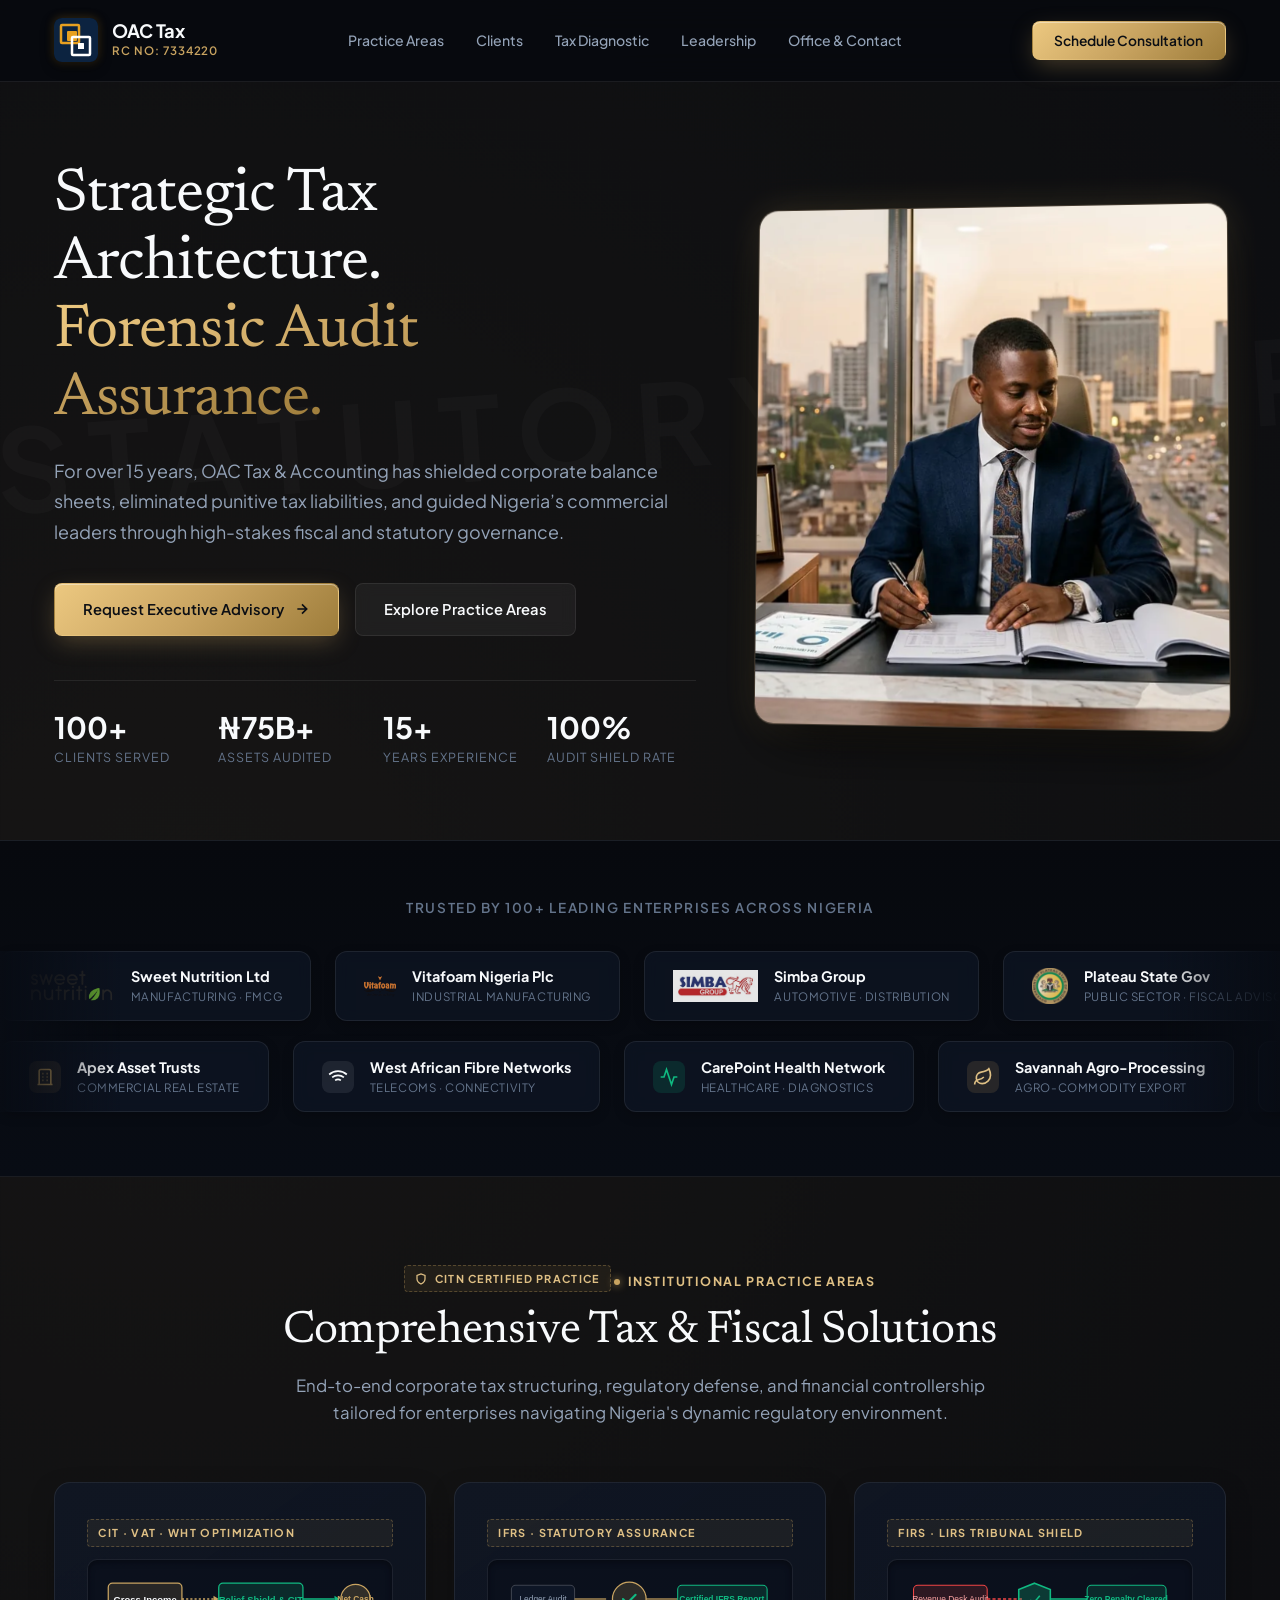
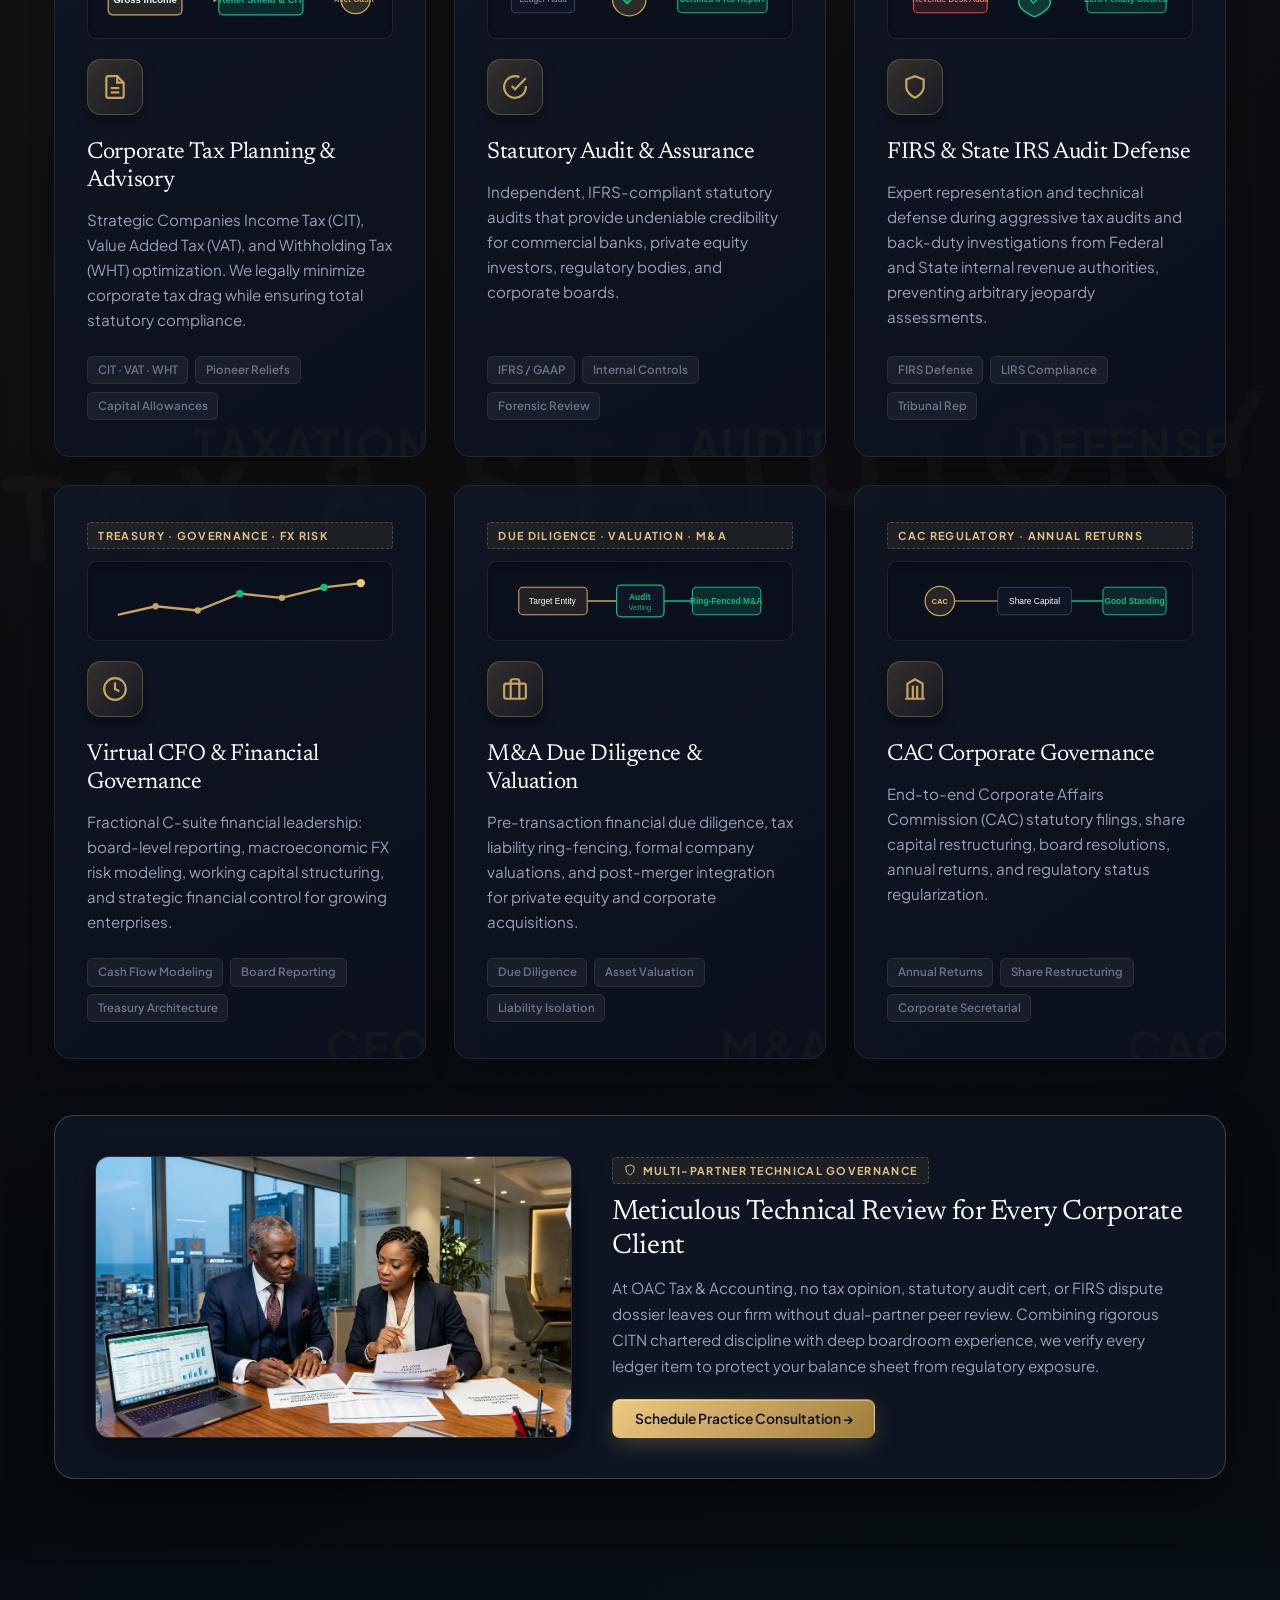
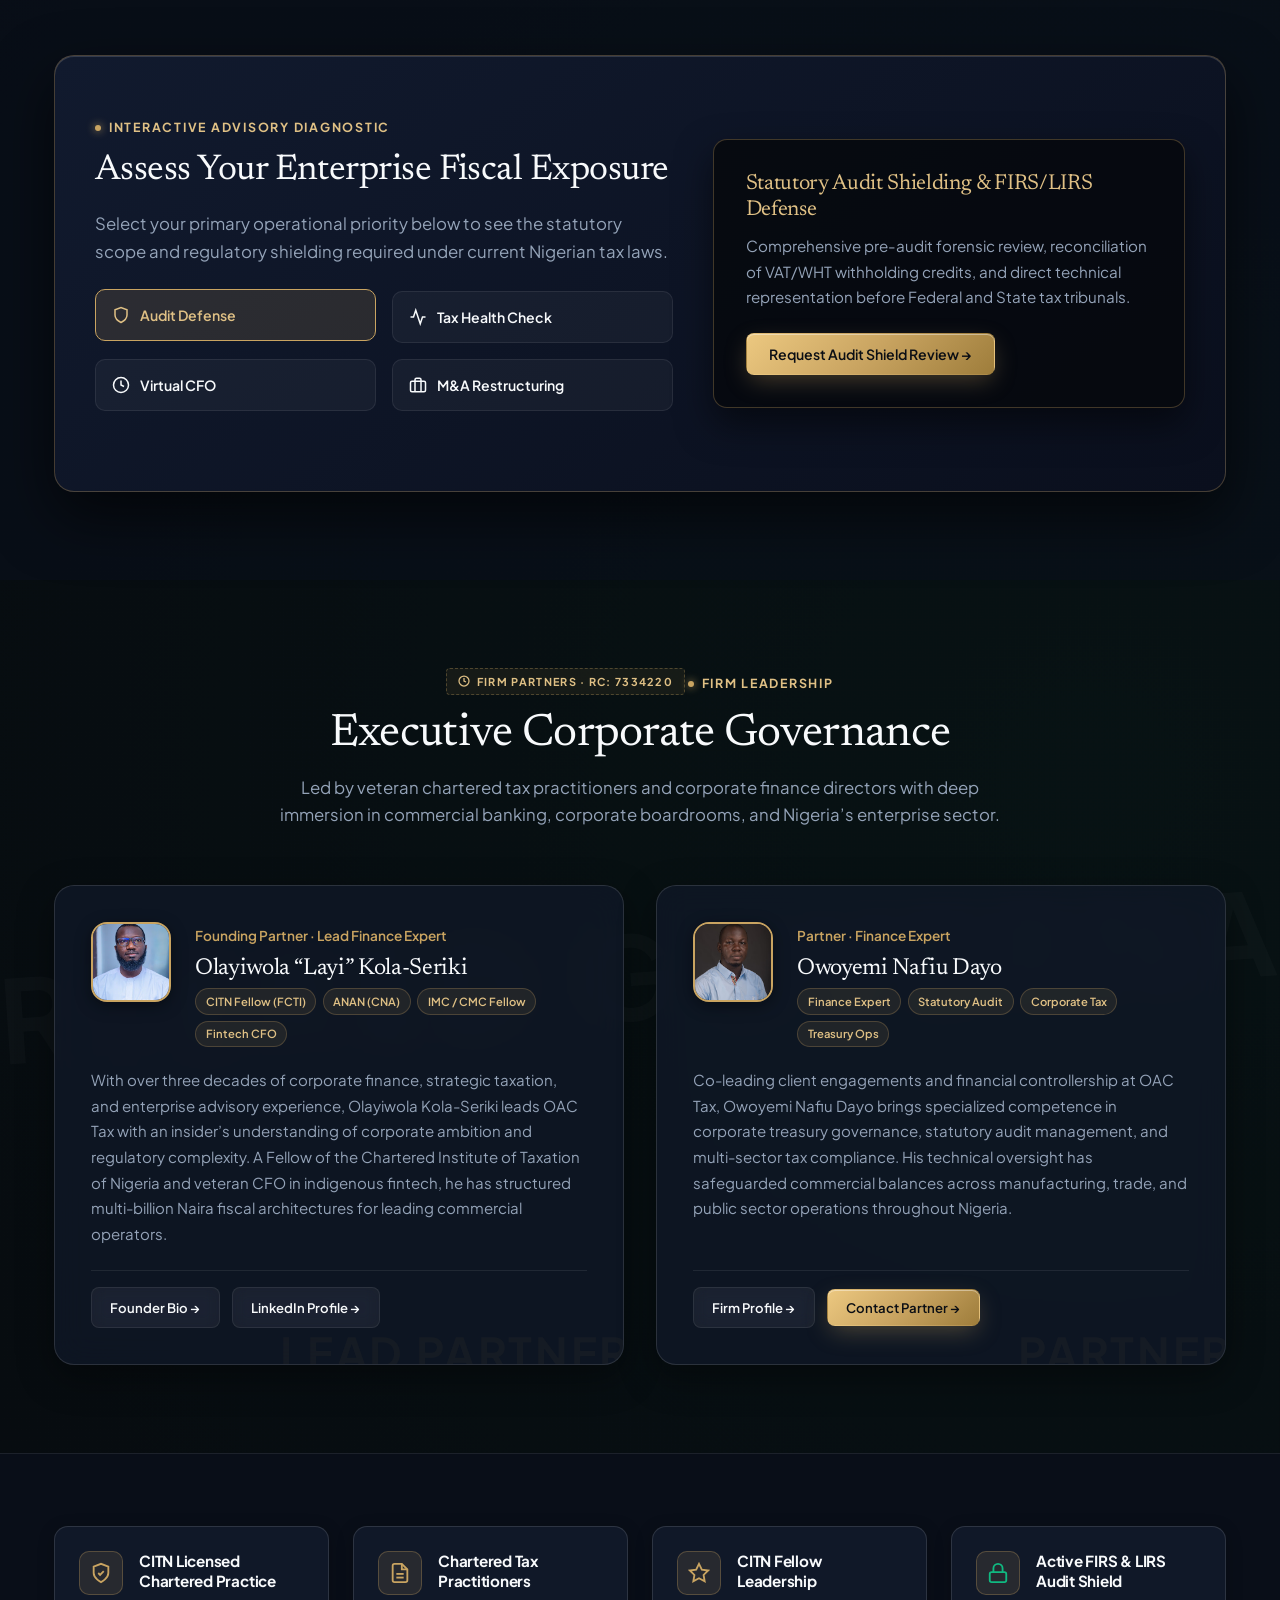
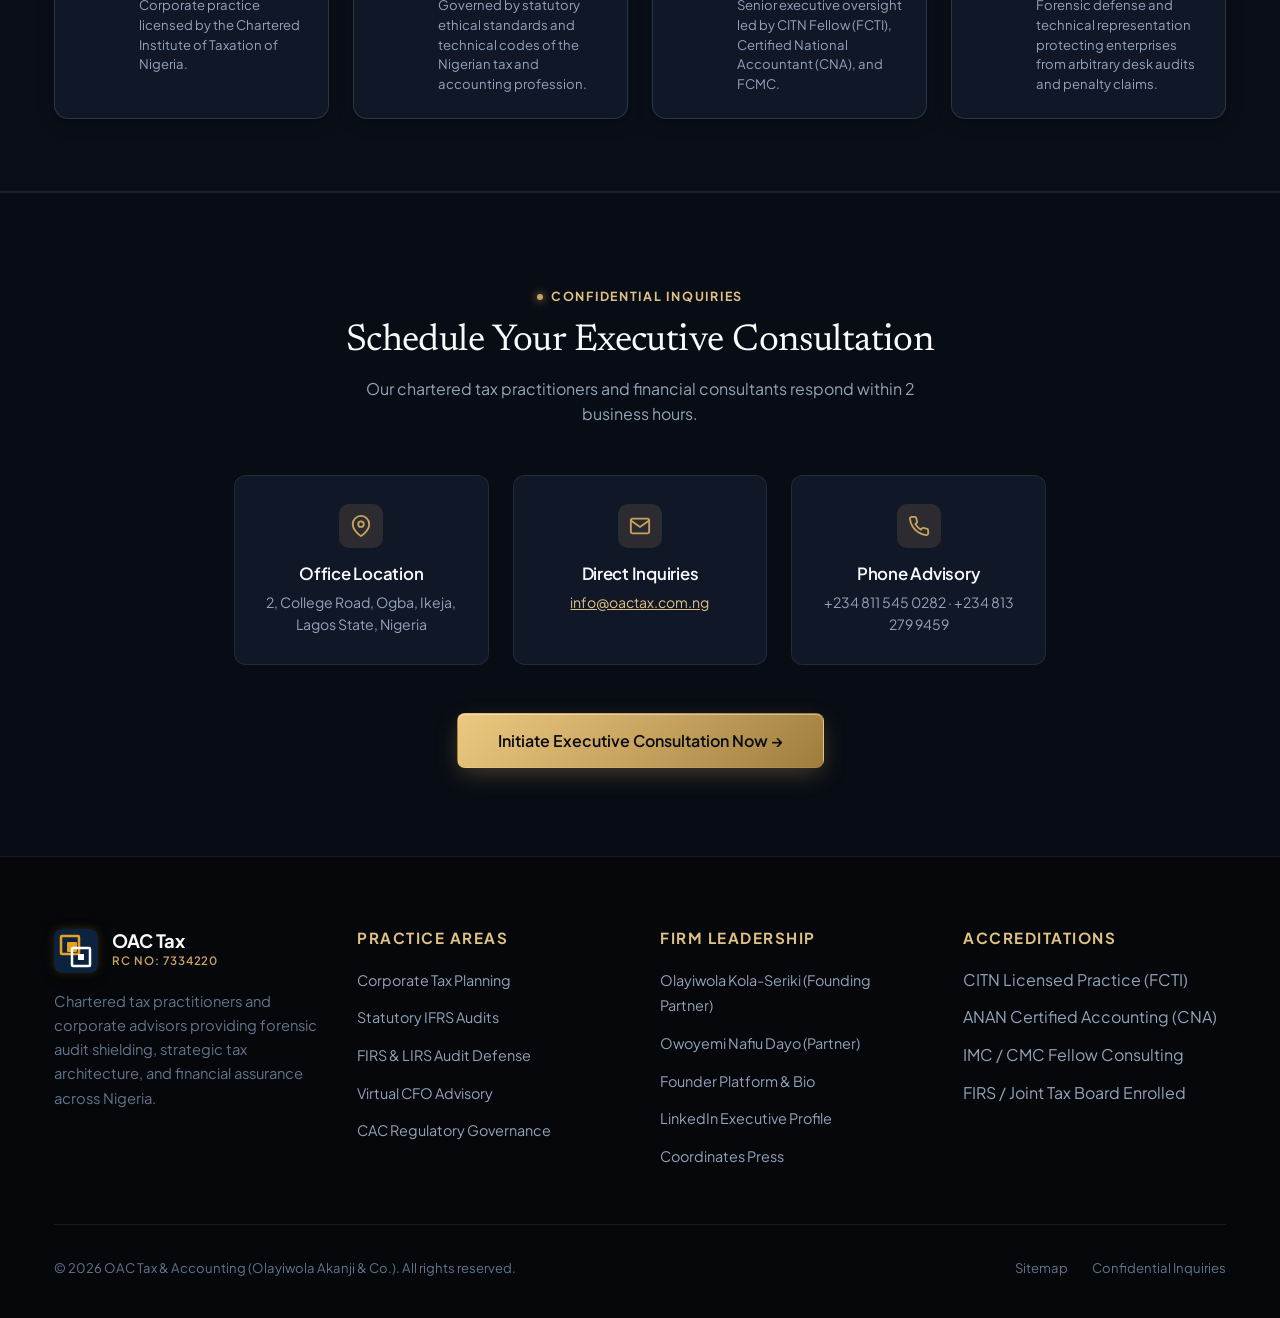
==== commit d3dc0640: "perf(core-web-vitals): optimize LCP with WebP hero preload, image compression, lazy loading, and imm" ====
--- a/index.html
+++ b/index.html
@@ -28,11 +28,10 @@
   <meta name="twitter:description" content="Strategic corporate tax, audit, and accounting services in Lagos, Nigeria. Founded by Olayiwola Kola-Seriki." />
   <meta name="twitter:image" content="https://oactax.com.ng/assets/images/author-portrait-1200.jpg" />
 
-  <!-- Critical Performance Preloads -->
+  <!-- Critical Performance Preloads (Immediate LCP Acceleration) -->
+  <link rel="preload" as="image" href="/assets/images/hero-corporate-consulting.webp" type="image/webp" fetchpriority="high" />
   <link rel="preload" as="font" type="font/woff2" href="/assets/fonts/newsreader-600.woff2" crossorigin />
   <link rel="preload" as="font" type="font/woff2" href="/assets/fonts/plus-jakarta-sans-400.woff2" crossorigin />
-  <link rel="preload" as="font" type="font/woff2" href="/assets/fonts/plus-jakarta-sans-600.woff2" crossorigin />
-  <link rel="preload" as="font" type="font/woff2" href="/assets/fonts/plus-jakarta-sans-700.woff2" crossorigin />
   
   <link rel="stylesheet" href="/assets/css/styles.css" />
 
@@ -196,7 +195,10 @@
 
           <!-- Right Column: Pictorial Corporate Design (Clean & Unobstructed) -->
           <div class="hero-pictorial-container">
-            <img src="/assets/images/hero-corporate-consulting.jpg" alt="OAC Tax &amp; Accounting Partner reviewing corporate tax architectures and financial ledgers in Lagos, Nigeria" class="hero-pictorial-img" />
+            <picture>
+              <source srcset="/assets/images/hero-corporate-consulting.webp" type="image/webp" />
+              <img src="/assets/images/hero-corporate-consulting.jpg" alt="OAC Tax &amp; Accounting Partner reviewing corporate tax architectures and financial ledgers in Lagos, Nigeria" class="hero-pictorial-img" width="1200" height="669" fetchpriority="high" loading="eager" decoding="async" />
+            </picture>
           </div>
 
         </div>
@@ -215,7 +217,7 @@
         <div class="marquee-track marquee-rtl">
           <!-- Item 1: Sweet Nutrition -->
           <div class="client-badge-3d">
-            <img src="/assets/images/client-sweet-nutrition.png" alt="Sweet Nutrition Ltd" class="client-badge-logo" />
+            <img src="/assets/images/client-sweet-nutrition.png" alt="Sweet Nutrition Ltd" class="client-badge-logo" loading="lazy" decoding="async" />
             <div class="client-badge-meta">
               <span class="client-badge-name">Sweet Nutrition Ltd</span>
               <span class="client-badge-sector">Manufacturing &middot; FMCG</span>
@@ -224,7 +226,7 @@
 
           <!-- Item 2: Vitafoam -->
           <div class="client-badge-3d">
-            <img src="/assets/images/client-vitafoam.png" alt="Vitafoam Nigeria Plc" class="client-badge-logo" />
+            <img src="/assets/images/client-vitafoam.png" alt="Vitafoam Nigeria Plc" class="client-badge-logo" loading="lazy" decoding="async" />
             <div class="client-badge-meta">
               <span class="client-badge-name">Vitafoam Nigeria Plc</span>
               <span class="client-badge-sector">Industrial Manufacturing</span>
@@ -233,7 +235,7 @@
 
           <!-- Item 3: Simba Group -->
           <div class="client-badge-3d">
-            <img src="/assets/images/client-simba.jpg" alt="Simba Group" class="client-badge-logo" />
+            <img src="/assets/images/client-simba.jpg" alt="Simba Group" class="client-badge-logo" loading="lazy" decoding="async" />
             <div class="client-badge-meta">
               <span class="client-badge-name">Simba Group</span>
               <span class="client-badge-sector">Automotive &middot; Distribution</span>
@@ -242,7 +244,7 @@
 
           <!-- Item 4: Plateau State -->
           <div class="client-badge-3d">
-            <img src="/assets/images/client-plateau-state.svg" alt="Plateau State Government" class="client-badge-logo" style="height: 36px;" />
+            <img src="/assets/images/client-plateau-state.svg" alt="Plateau State Government" class="client-badge-logo" style="height: 36px;" loading="lazy" decoding="async" />
             <div class="client-badge-meta">
               <span class="client-badge-name">Plateau State Gov</span>
               <span class="client-badge-sector">Public Sector &middot; Fiscal Advisory</span>
@@ -273,28 +275,28 @@
 
           <!-- Duplicate Set for Seamless Infinite Loop -->
           <div class="client-badge-3d">
-            <img src="/assets/images/client-sweet-nutrition.png" alt="Sweet Nutrition Ltd" class="client-badge-logo" />
+            <img src="/assets/images/client-sweet-nutrition.png" alt="Sweet Nutrition Ltd" class="client-badge-logo" loading="lazy" decoding="async" />
             <div class="client-badge-meta">
               <span class="client-badge-name">Sweet Nutrition Ltd</span>
               <span class="client-badge-sector">Manufacturing &middot; FMCG</span>
             </div>
           </div>
           <div class="client-badge-3d">
-            <img src="/assets/images/client-vitafoam.png" alt="Vitafoam Nigeria Plc" class="client-badge-logo" />
+            <img src="/assets/images/client-vitafoam.png" alt="Vitafoam Nigeria Plc" class="client-badge-logo" loading="lazy" decoding="async" />
             <div class="client-badge-meta">
               <span class="client-badge-name">Vitafoam Nigeria Plc</span>
               <span class="client-badge-sector">Industrial Manufacturing</span>
             </div>
           </div>
           <div class="client-badge-3d">
-            <img src="/assets/images/client-simba.jpg" alt="Simba Group" class="client-badge-logo" />
+            <img src="/assets/images/client-simba.jpg" alt="Simba Group" class="client-badge-logo" loading="lazy" decoding="async" />
             <div class="client-badge-meta">
               <span class="client-badge-name">Simba Group</span>
               <span class="client-badge-sector">Automotive &middot; Distribution</span>
             </div>
           </div>
           <div class="client-badge-3d">
-            <img src="/assets/images/client-plateau-state.svg" alt="Plateau State Government" class="client-badge-logo" style="height: 36px;" />
+            <img src="/assets/images/client-plateau-state.svg" alt="Plateau State Government" class="client-badge-logo" style="height: 36px;" loading="lazy" decoding="async" />
             <div class="client-badge-meta">
               <span class="client-badge-name">Plateau State Gov</span>
               <span class="client-badge-sector">Public Sector &middot; Fiscal Advisory</span>
@@ -657,7 +659,10 @@
         <!-- Institutional Showcase Banner (Pictorial Corporate Photography) -->
         <div class="showcase-banner-grid">
           <div class="showcase-img-frame">
-            <img src="/assets/images/audit-governance-boardroom.jpg" alt="OAC Tax &amp; Accounting Partners analyzing audited financial balance sheets in Lagos boardroom" />
+            <picture>
+              <source srcset="/assets/images/audit-governance-boardroom.webp" type="image/webp" />
+              <img src="/assets/images/audit-governance-boardroom.jpg" alt="OAC Tax &amp; Accounting Partners analyzing audited financial balance sheets in Lagos boardroom" loading="lazy" decoding="async" width="1200" height="675" />
+            </picture>
           </div>
           <div>
             <div class="watermark-stamp">
@@ -752,7 +757,7 @@
             <div>
               <div class="partner-card-top">
                 <div class="partner-photo-frame">
-                  <img src="/assets/images/partner-layi-original.jpg" alt="Olayiwola 'Layi' Kola-Seriki - Founding Partner &amp; Lead Finance Expert" />
+                  <img src="/assets/images/partner-layi-original.jpg" alt="Olayiwola 'Layi' Kola-Seriki - Founding Partner &amp; Lead Finance Expert" loading="lazy" decoding="async" width="80" height="80" />
                 </div>
                 <div class="partner-title-block">
                   <span class="partner-role-tag">Founding Partner &middot; Lead Finance Expert</span>
@@ -787,7 +792,7 @@
             <div>
               <div class="partner-card-top">
                 <div class="partner-photo-frame">
-                  <img src="/assets/images/partner-nafiu-owoyemi.jpg" alt="Owoyemi Nafiu Dayo - Partner &amp; Finance Expert" />
+                  <img src="/assets/images/partner-nafiu-owoyemi.jpg" alt="Owoyemi Nafiu Dayo - Partner &amp; Finance Expert" loading="lazy" decoding="async" width="80" height="80" />
                 </div>
                 <div class="partner-title-block">
                   <span class="partner-role-tag">Partner &middot; Finance Expert</span>
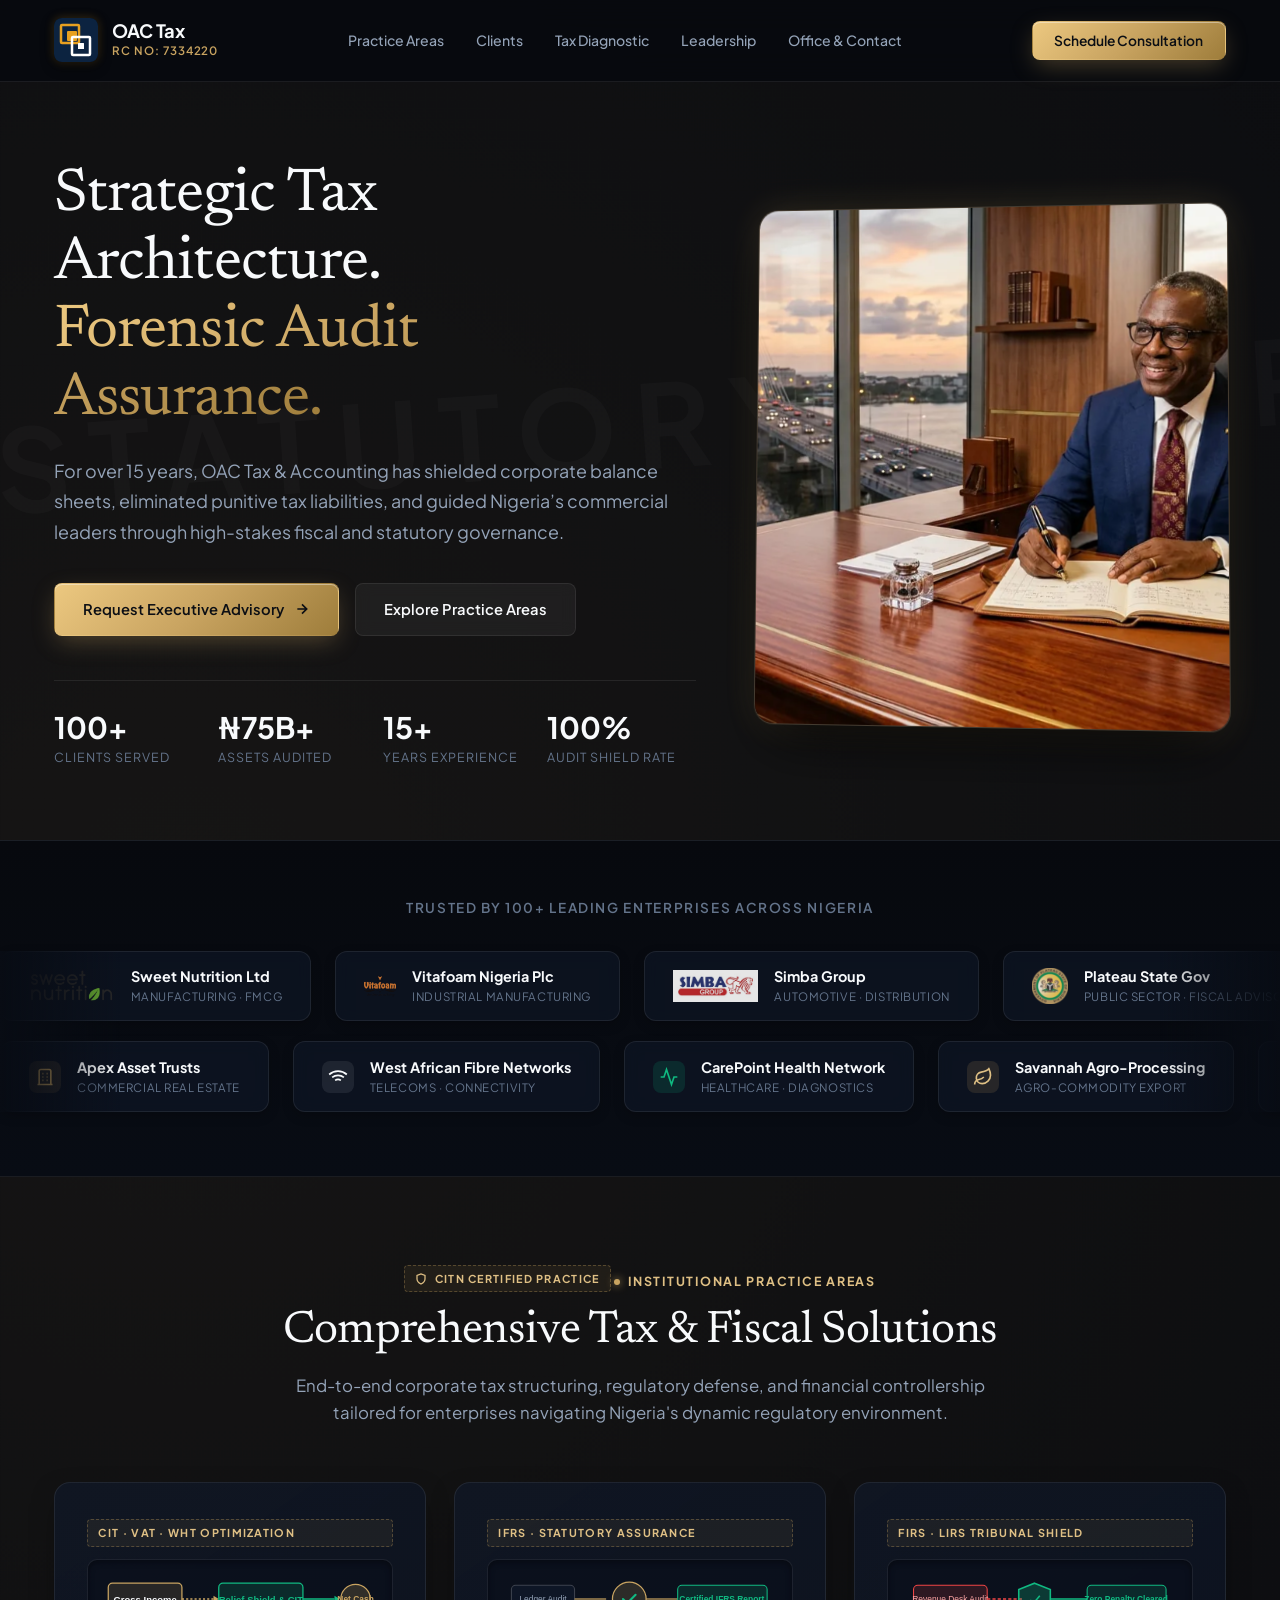
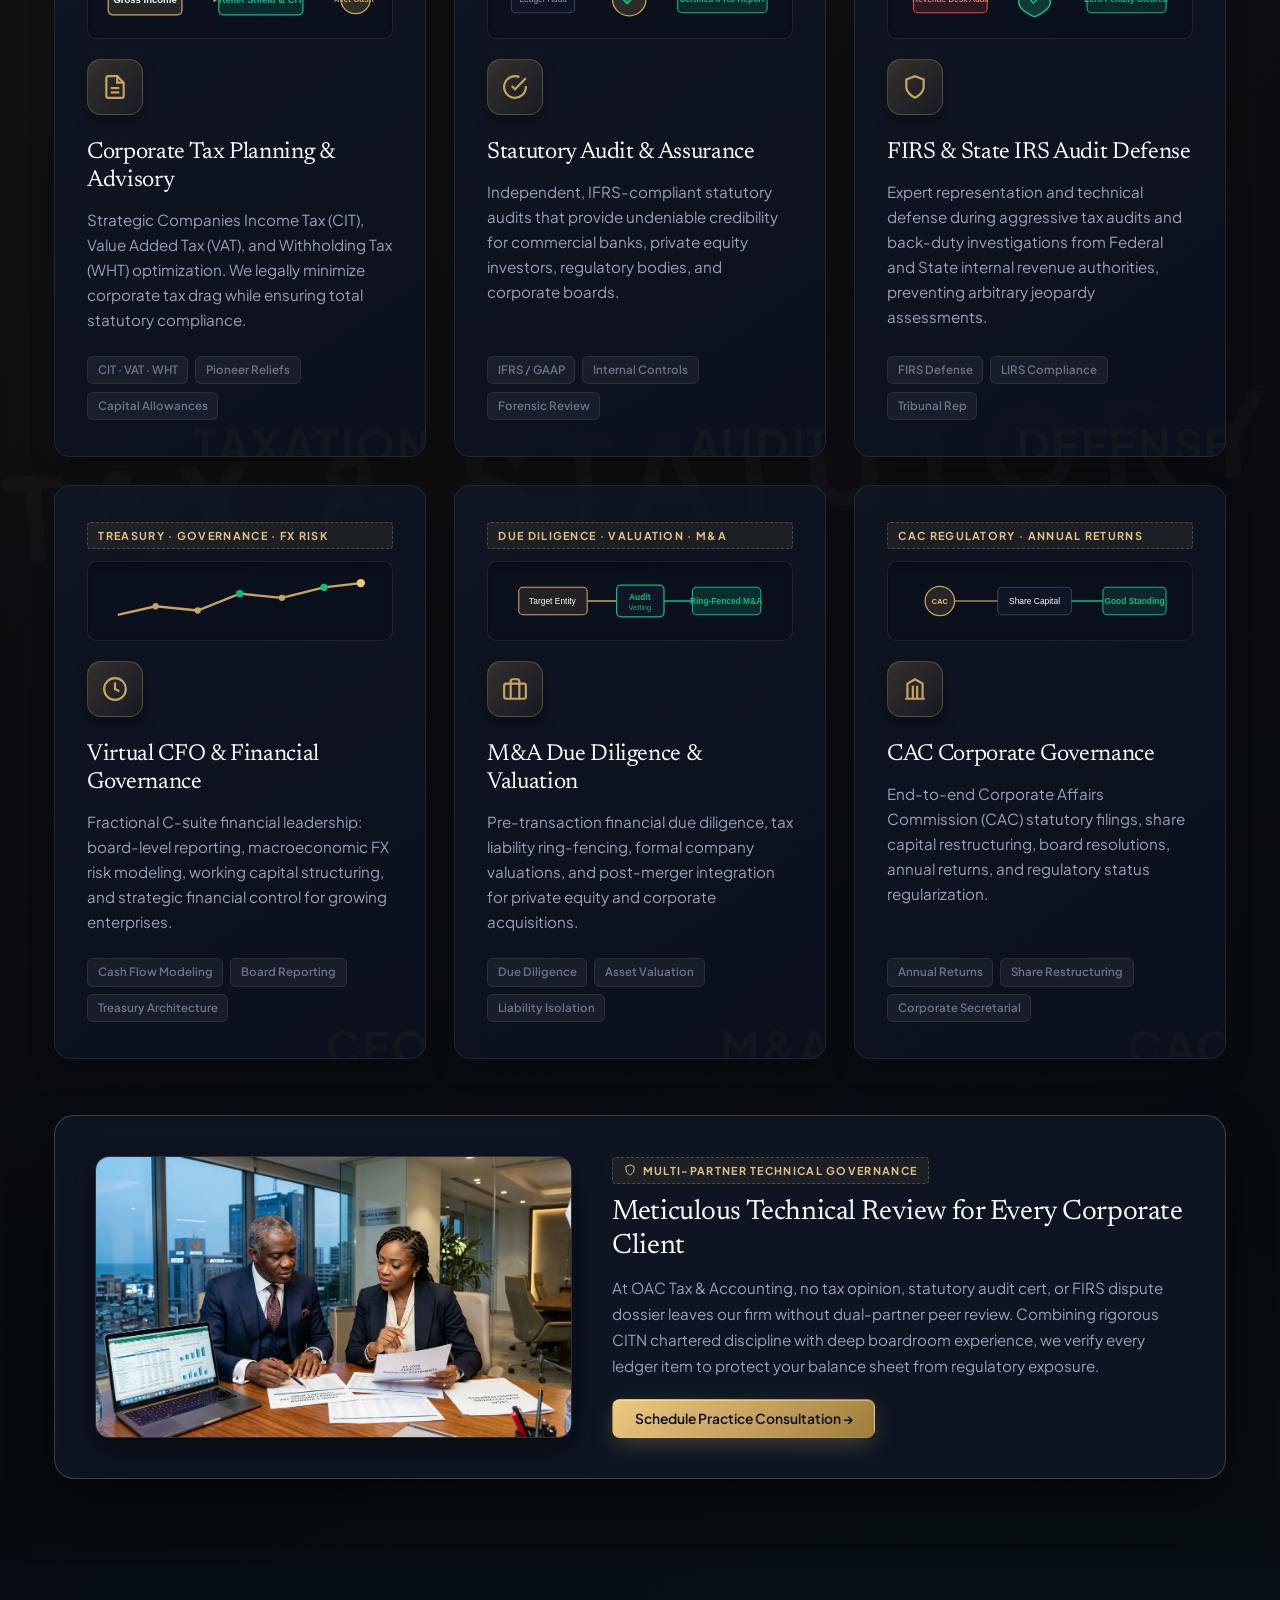
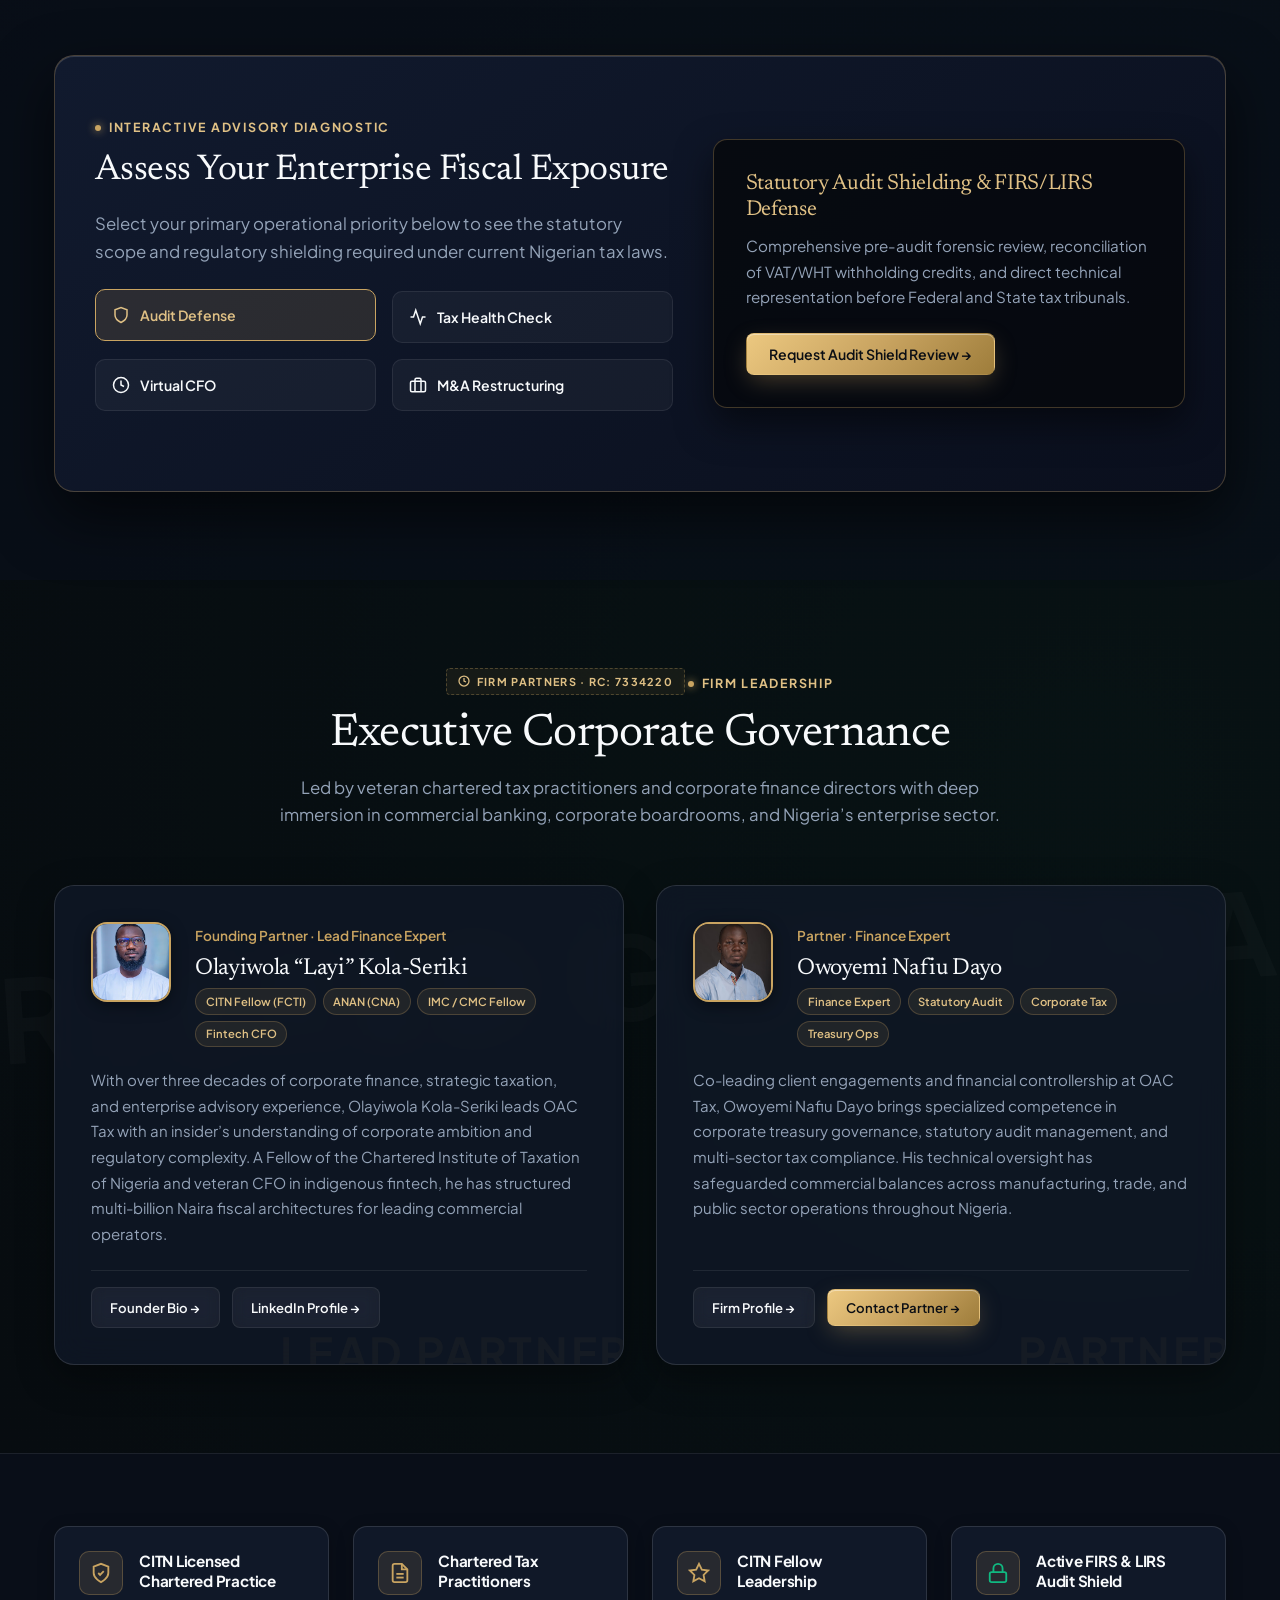
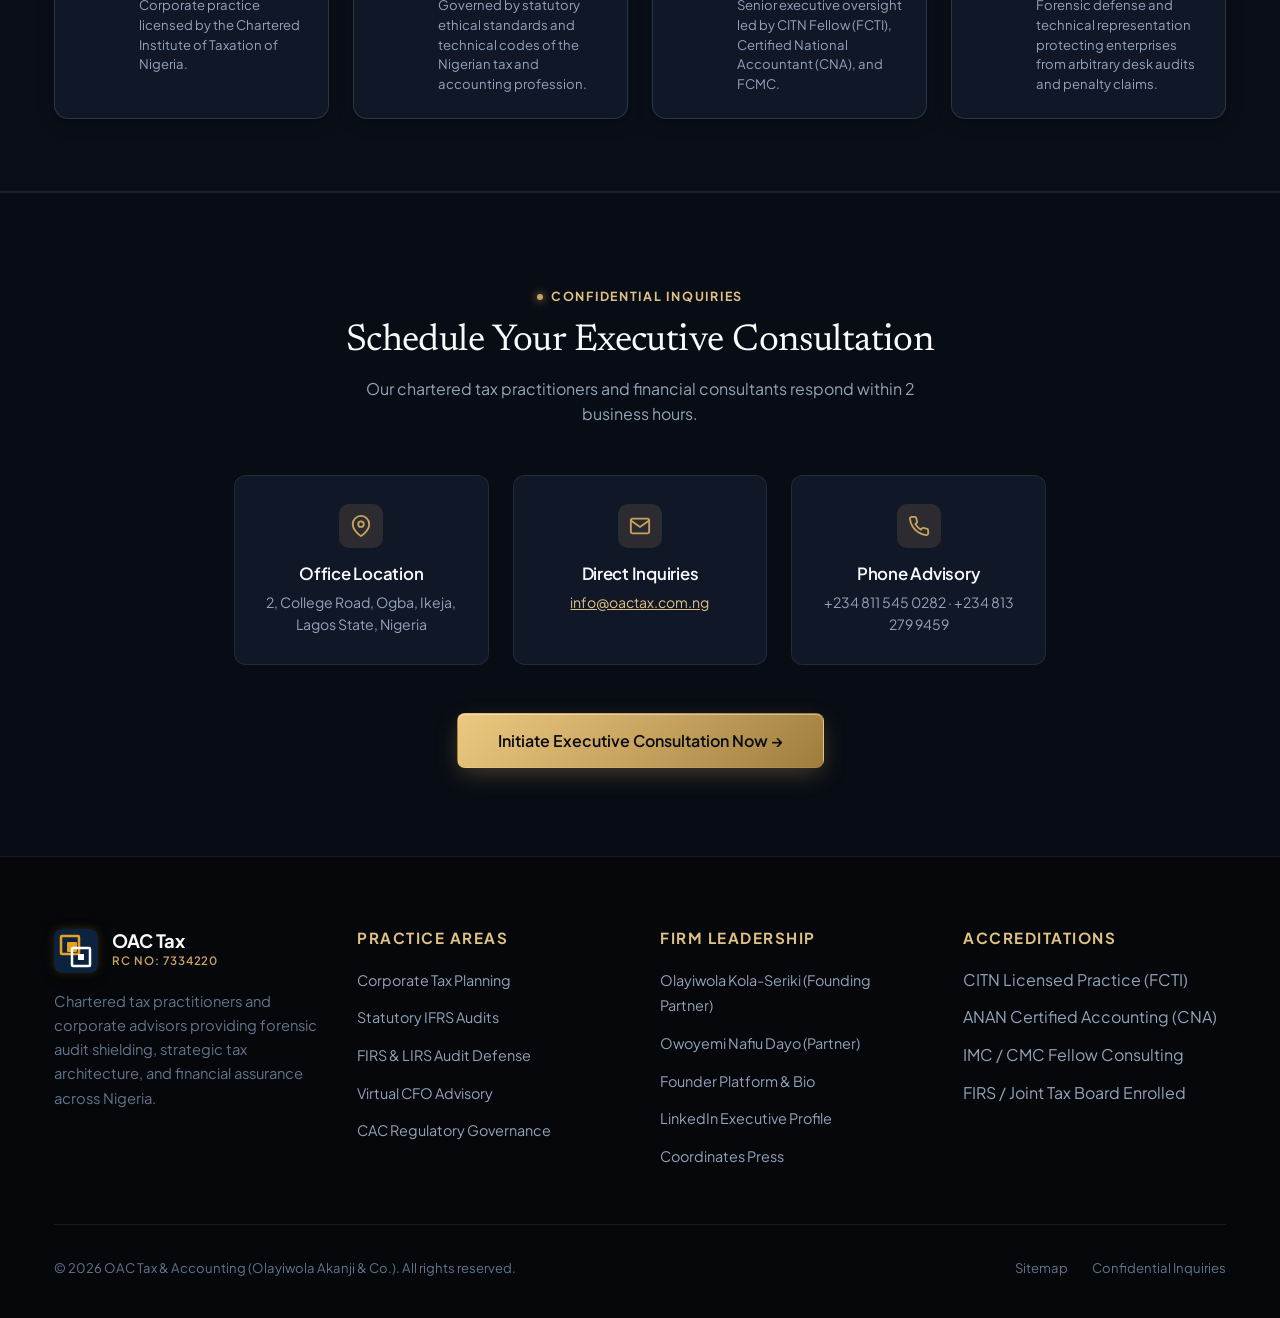
==== commit dd3c8bf9: "feat(branding): deploy Concept 3 (senior partner with Lekki-Ikoyi Link Bridge backdrop) to hero" ====
--- a/index.html
+++ b/index.html
@@ -11,6 +11,15 @@
   <meta name="author" content="Olayiwola Kola-Seriki" />
   <meta name="robots" content="index, follow, max-image-preview:large, max-snippet:-1, max-video-preview:-1" />
   <link rel="canonical" href="https://oactax.com.ng/" />
+
+  <!-- Favicon & Touch Icons (Generated from Official OAC Tax Logo) -->
+  <link rel="icon" type="image/svg+xml" href="/favicon.svg" />
+  <link rel="icon" type="image/x-icon" href="/favicon.ico" />
+  <link rel="icon" type="image/png" sizes="32x32" href="/assets/images/favicon-32x32.png" />
+  <link rel="icon" type="image/png" sizes="16x16" href="/assets/images/favicon-16x16.png" />
+  <link rel="apple-touch-icon" sizes="180x180" href="/apple-touch-icon.png" />
+  <link rel="manifest" href="/site.webmanifest" />
+  <meta name="theme-color" content="#0C2340" />
 
   <!-- Open Graph / LinkedIn / Facebook -->
   <meta property="og:type" content="website" />
@@ -197,7 +206,7 @@
           <div class="hero-pictorial-container">
             <picture>
               <source srcset="/assets/images/hero-corporate-consulting.webp" type="image/webp" />
-              <img src="/assets/images/hero-corporate-consulting.jpg" alt="OAC Tax &amp; Accounting Partner reviewing corporate tax architectures and financial ledgers in Lagos, Nigeria" class="hero-pictorial-img" width="1200" height="669" fetchpriority="high" loading="eager" decoding="async" />
+              <img src="/assets/images/hero-corporate-consulting.jpg" alt="OAC Tax &amp; Accounting Partner reviewing corporate tax architectures and financial ledgers in executive office overlooking the Lekki-Ikoyi Link Bridge in Lagos, Nigeria" class="hero-pictorial-img" width="1200" height="669" fetchpriority="high" loading="eager" decoding="async" />
             </picture>
           </div>
 
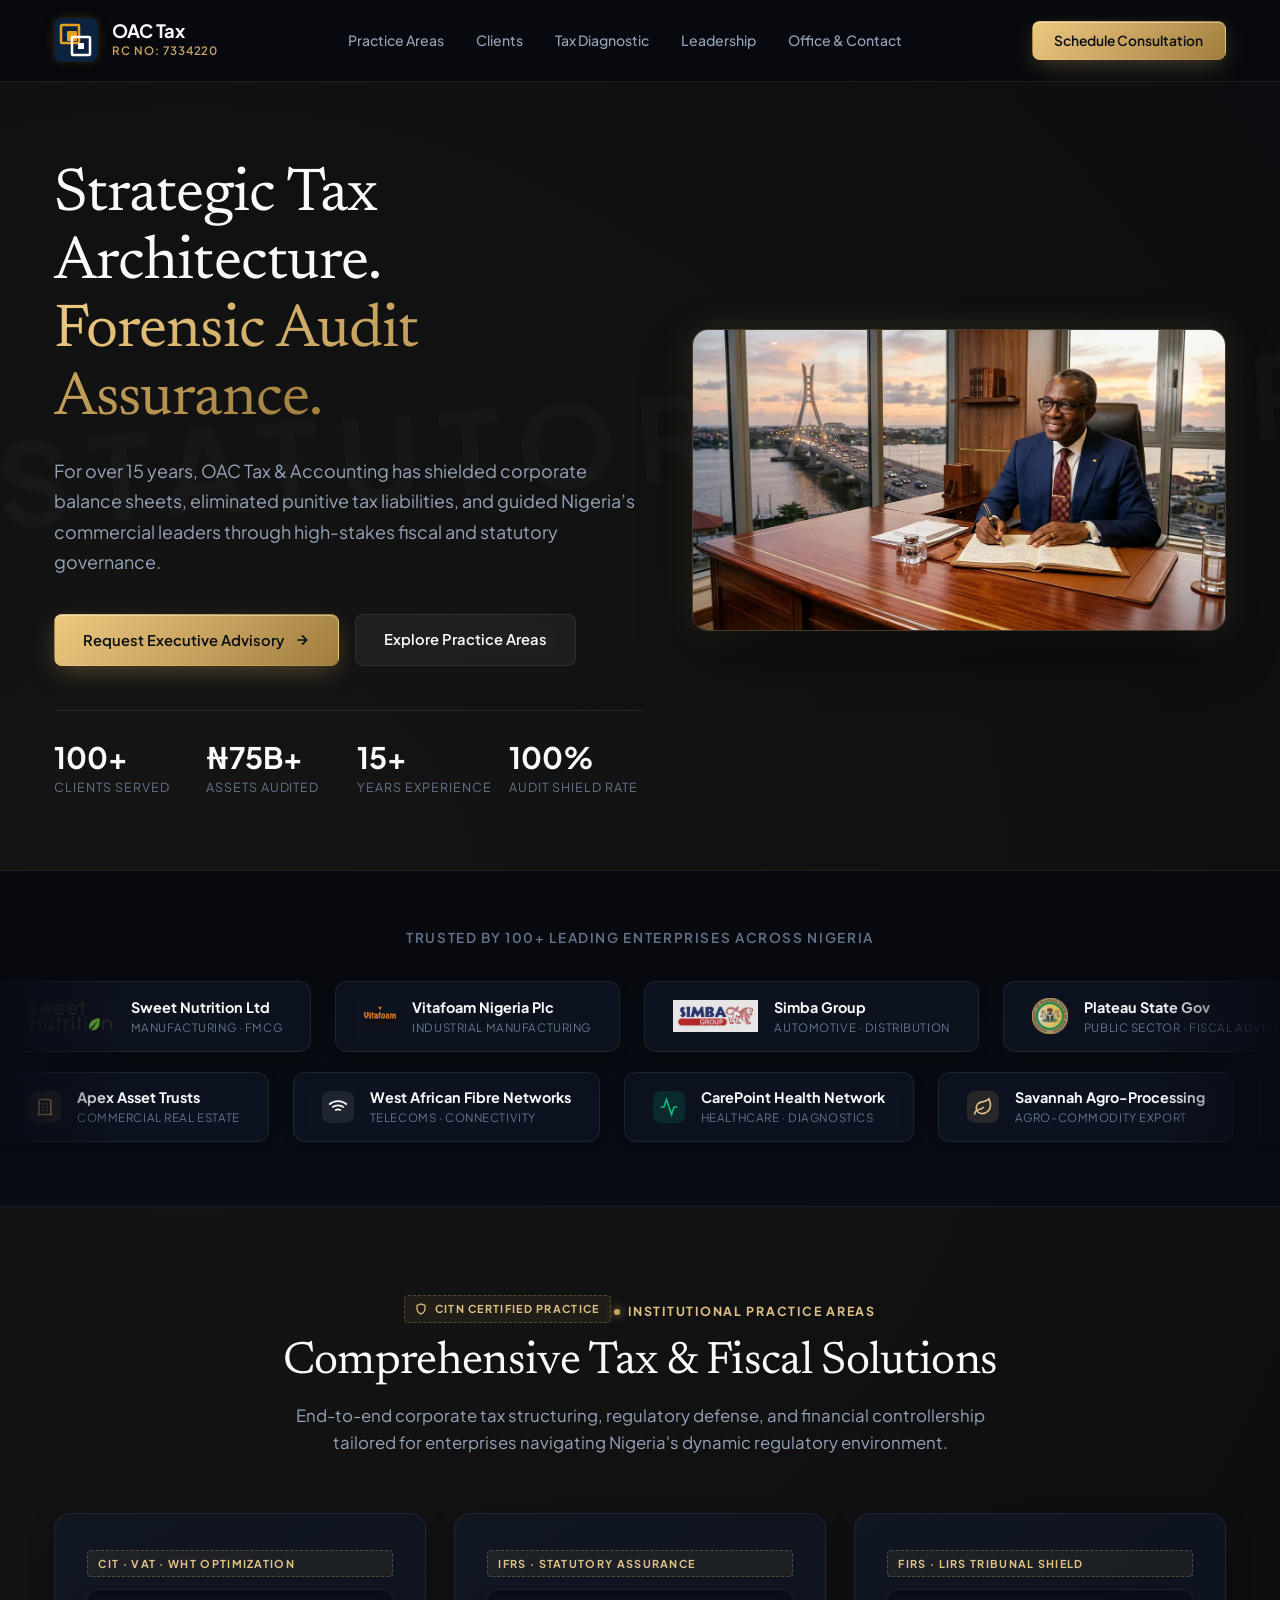
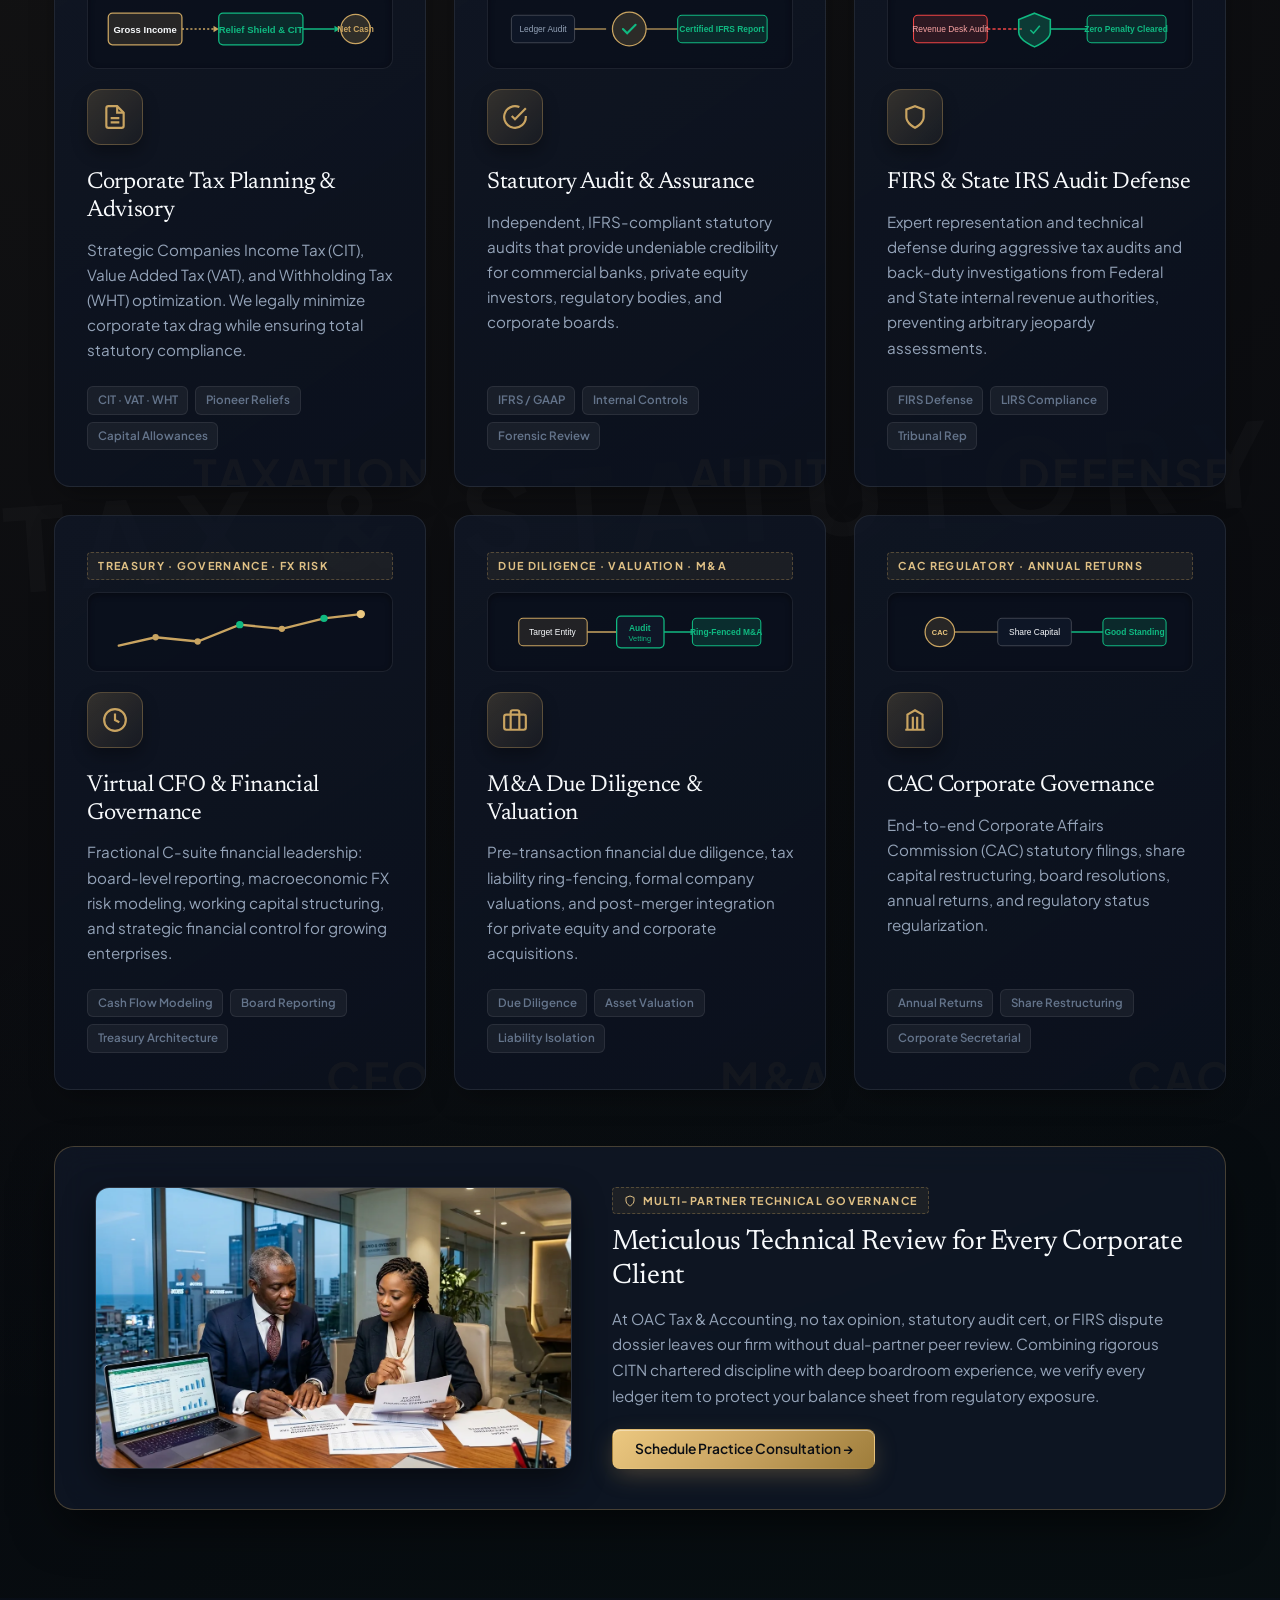
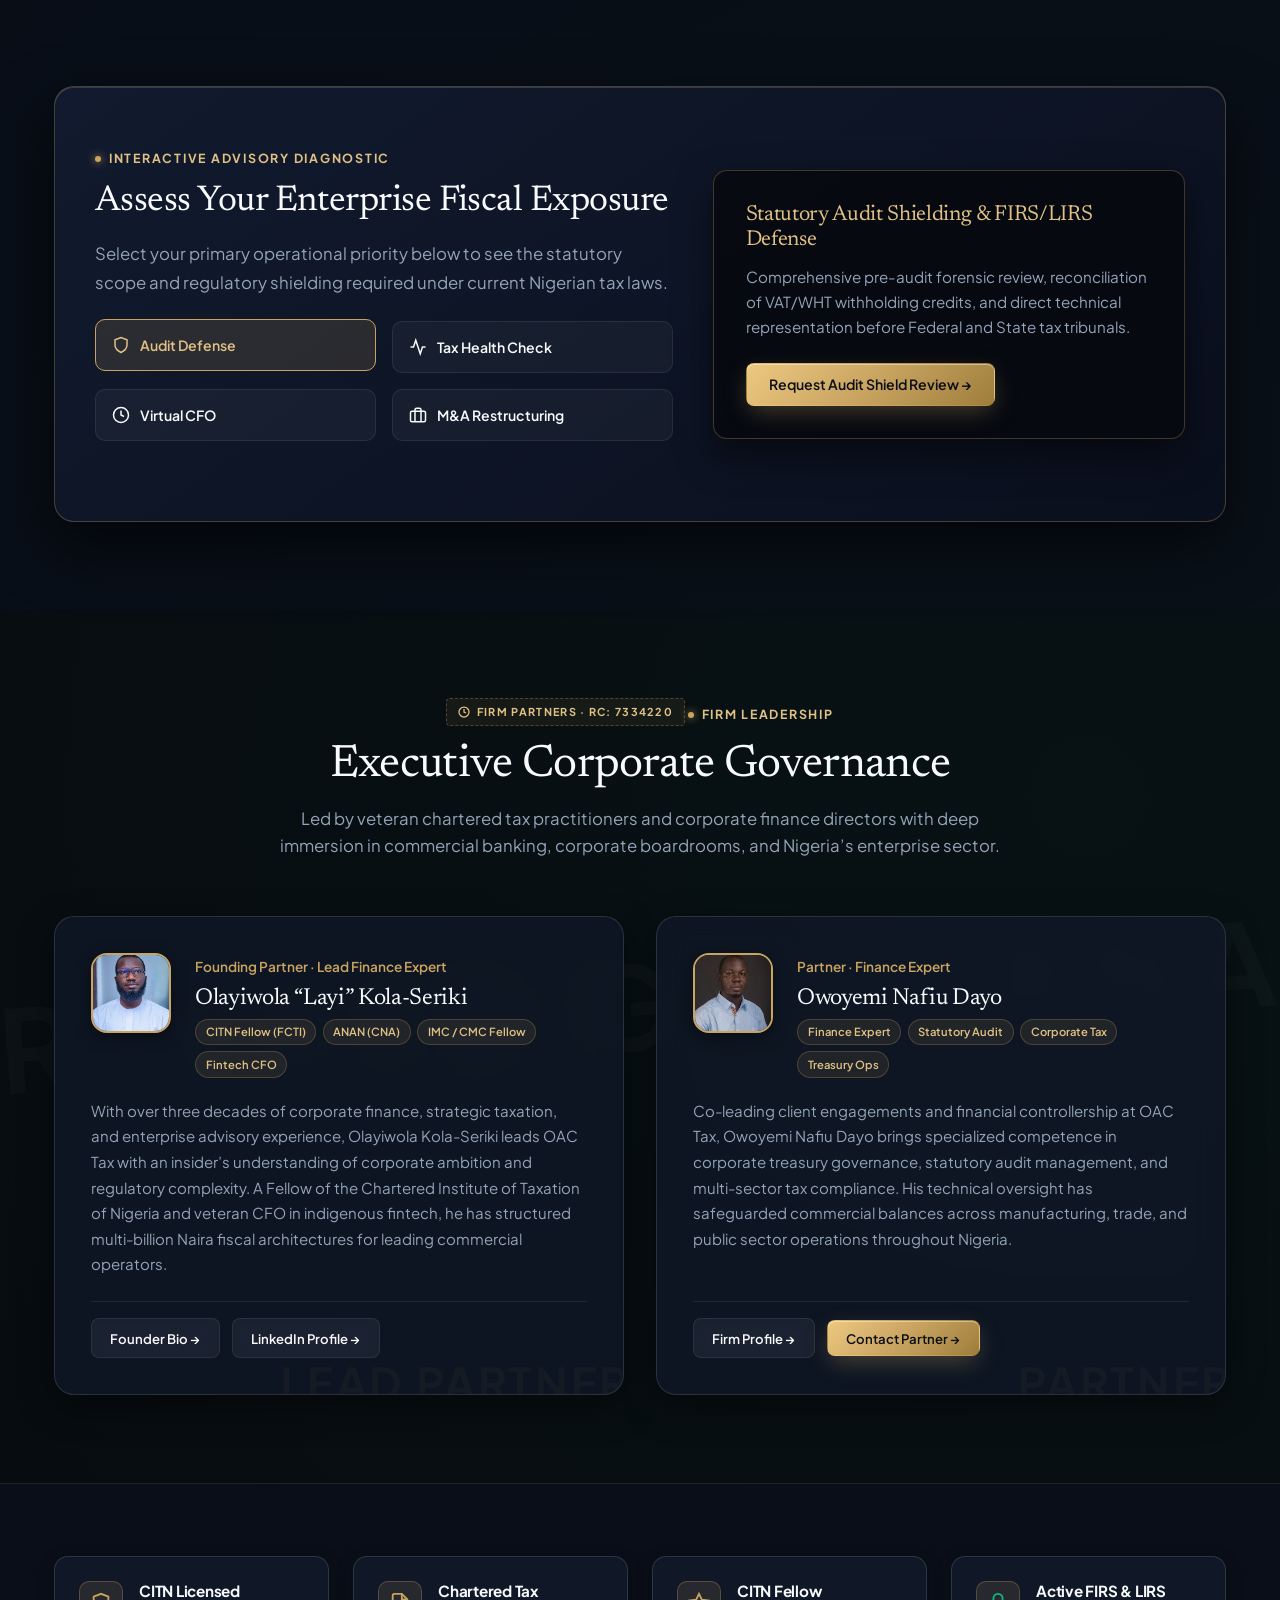
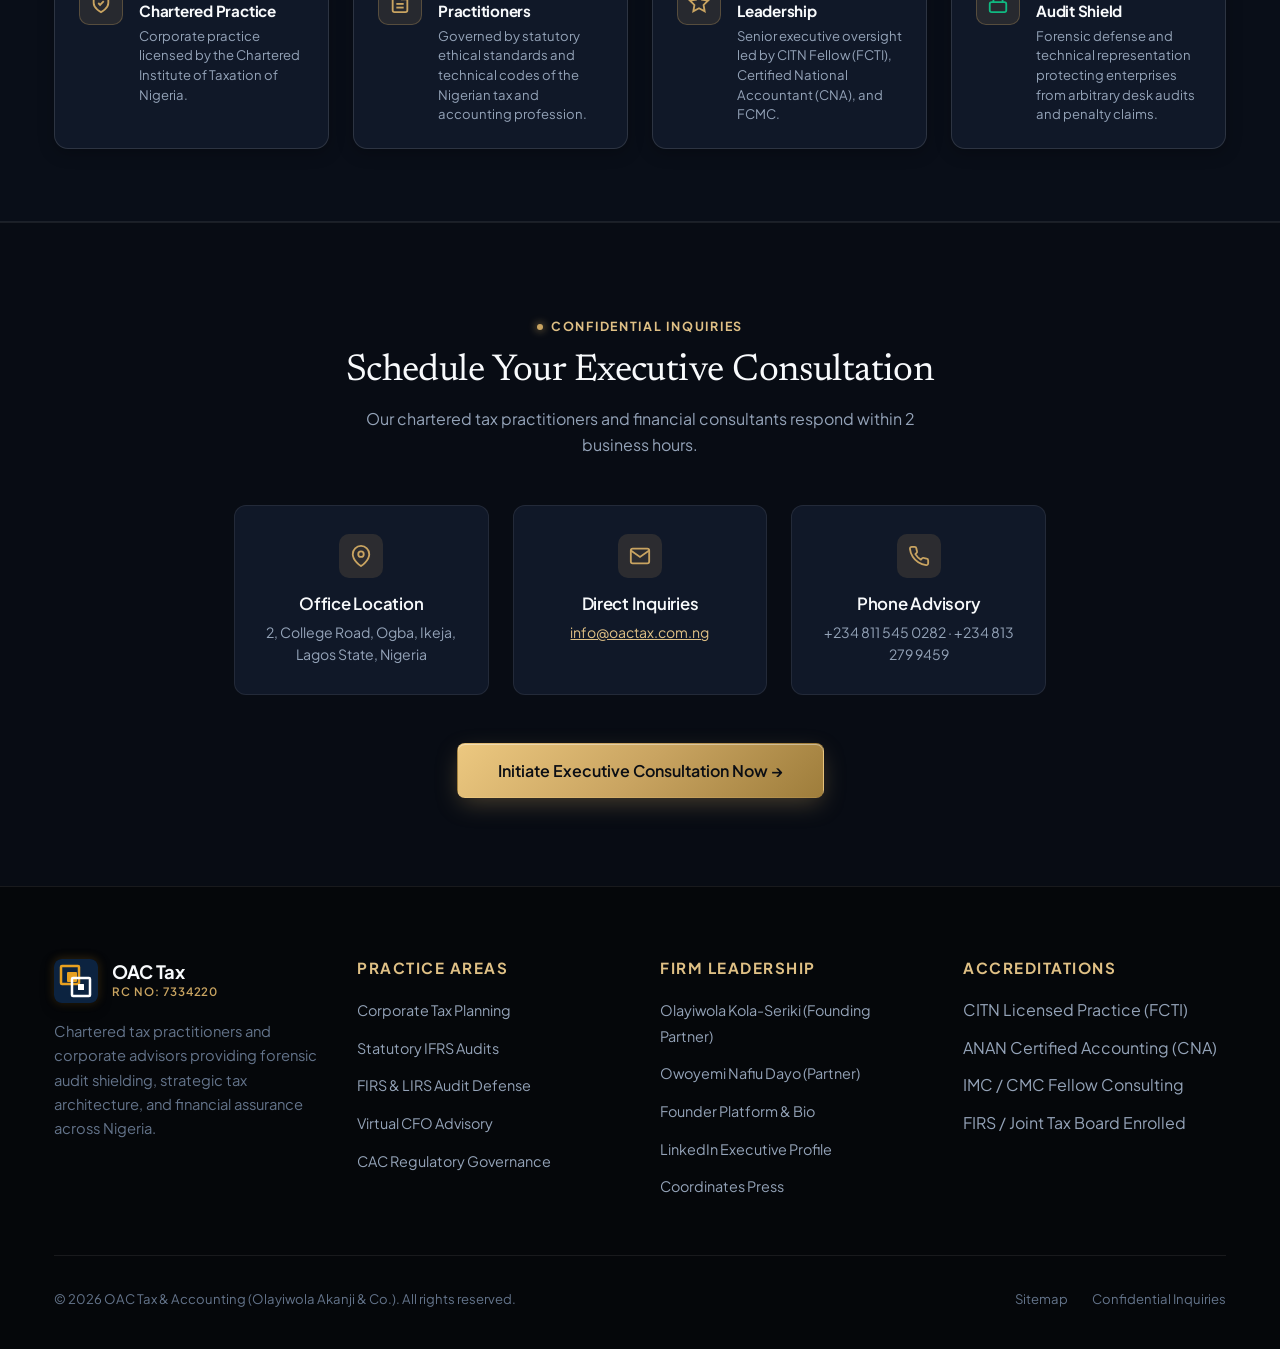
==== commit 49a324e2: "fix(hero): uncrop hero image to native 16:9 ratio so full Lekki-Ikoyi Link Bridge is completely visi" ====
--- a/index.html
+++ b/index.html
@@ -38,11 +38,11 @@
   <meta name="twitter:image" content="https://oactax.com.ng/assets/images/author-portrait-1200.jpg" />
 
   <!-- Critical Performance Preloads (Immediate LCP Acceleration) -->
-  <link rel="preload" as="image" href="/assets/images/hero-corporate-consulting.webp" type="image/webp" fetchpriority="high" />
+  <link rel="preload" as="image" href="/assets/images/hero-lekki-ikoyi-bridge.webp" type="image/webp" fetchpriority="high" />
   <link rel="preload" as="font" type="font/woff2" href="/assets/fonts/newsreader-600.woff2" crossorigin />
   <link rel="preload" as="font" type="font/woff2" href="/assets/fonts/plus-jakarta-sans-400.woff2" crossorigin />
   
-  <link rel="stylesheet" href="/assets/css/styles.css" />
+  <link rel="stylesheet" href="/assets/css/styles.css?v=3" />
 
   <!-- Schema.org Knowledge Graph Entity: AccountingService & Founder -->
   <script type="application/ld+json">
@@ -205,8 +205,8 @@
           <!-- Right Column: Pictorial Corporate Design (Clean & Unobstructed) -->
           <div class="hero-pictorial-container">
             <picture>
-              <source srcset="/assets/images/hero-corporate-consulting.webp" type="image/webp" />
-              <img src="/assets/images/hero-corporate-consulting.jpg" alt="OAC Tax &amp; Accounting Partner reviewing corporate tax architectures and financial ledgers in executive office overlooking the Lekki-Ikoyi Link Bridge in Lagos, Nigeria" class="hero-pictorial-img" width="1200" height="669" fetchpriority="high" loading="eager" decoding="async" />
+              <source srcset="/assets/images/hero-lekki-ikoyi-bridge.webp" type="image/webp" />
+              <img src="/assets/images/hero-lekki-ikoyi-bridge.jpg" alt="OAC Tax &amp; Accounting Partner reviewing corporate tax architectures and financial ledgers in executive office overlooking the Lekki-Ikoyi Link Bridge in Lagos, Nigeria" class="hero-pictorial-img" width="1200" height="669" fetchpriority="high" loading="eager" decoding="async" />
             </picture>
           </div>
 
--- a/assets/css/styles.css
+++ b/assets/css/styles.css
@@ -371,7 +371,8 @@
 
 @media (min-width: 960px) {
   .hero-grid {
-    grid-template-columns: 1.15fr 0.85fr;
+    grid-template-columns: 1.05fr 0.95fr;
+    gap: 3rem;
   }
 }
 
@@ -1154,19 +1155,18 @@
    ========================================================================== */
 .hero-pictorial-container {
   position: relative;
-  border-radius: 20px;
+  border-radius: 16px;
   overflow: hidden;
   box-shadow: 
     0 25px 60px -15px rgba(0, 0, 0, 0.8),
     0 0 35px rgba(201, 164, 97, 0.18);
   border: 1.5px solid var(--border-gold);
   background: #0a0f1b;
-  transform: perspective(1000px) rotateY(-4deg) rotateX(2deg);
-  transition: transform 0.5s cubic-bezier(0.16, 1, 0.3, 1), box-shadow 0.5s ease;
+  transition: transform 0.4s ease, box-shadow 0.4s ease;
 }
 
 .hero-pictorial-container:hover {
-  transform: perspective(1000px) rotateY(0deg) rotateX(0deg) scale(1.01);
+  transform: translateY(-4px) scale(1.005);
   box-shadow: 
     0 35px 80px -15px rgba(0, 0, 0, 0.9),
     0 0 45px rgba(201, 164, 97, 0.25);
@@ -1174,9 +1174,10 @@
 
 .hero-pictorial-img {
   width: 100%;
-  height: 520px;
+  height: auto;
+  aspect-ratio: 16 / 9;
   object-fit: cover;
-  object-position: center 25%;
+  object-position: center center;
   display: block;
 }
 
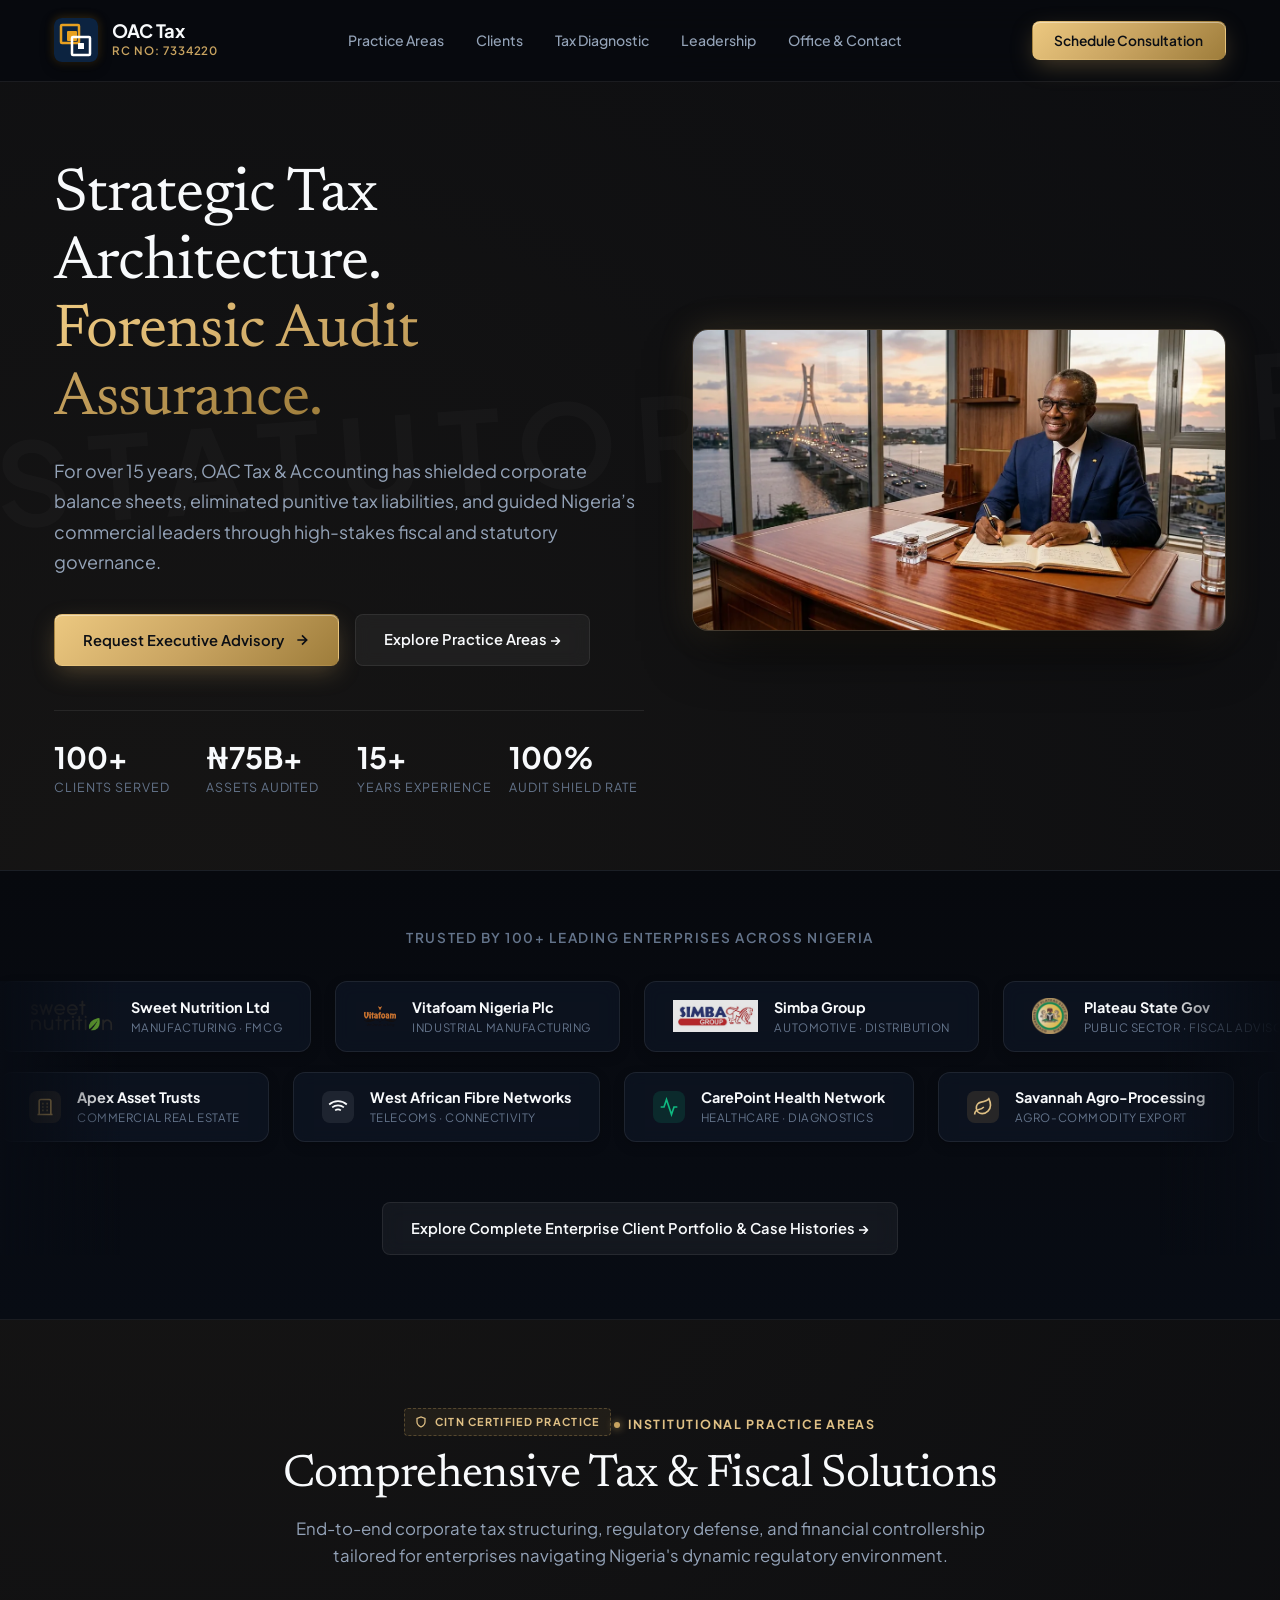
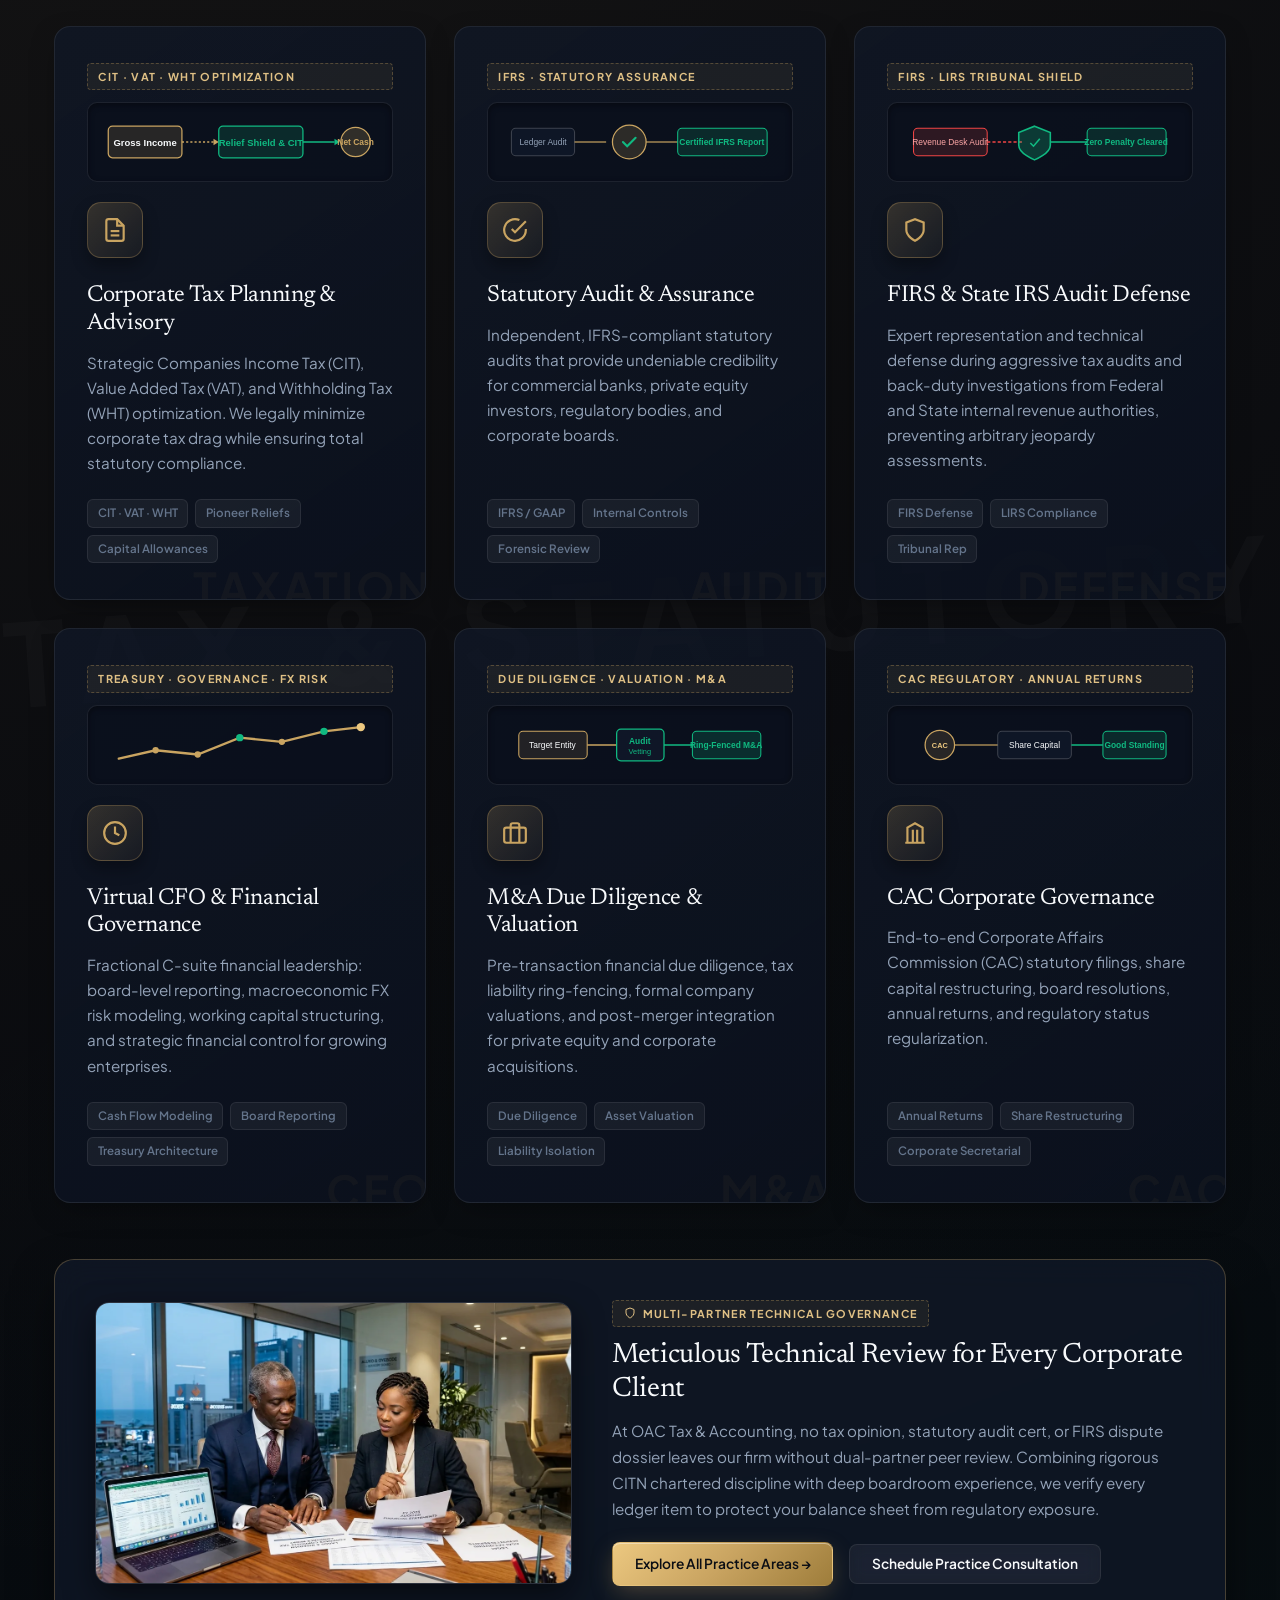
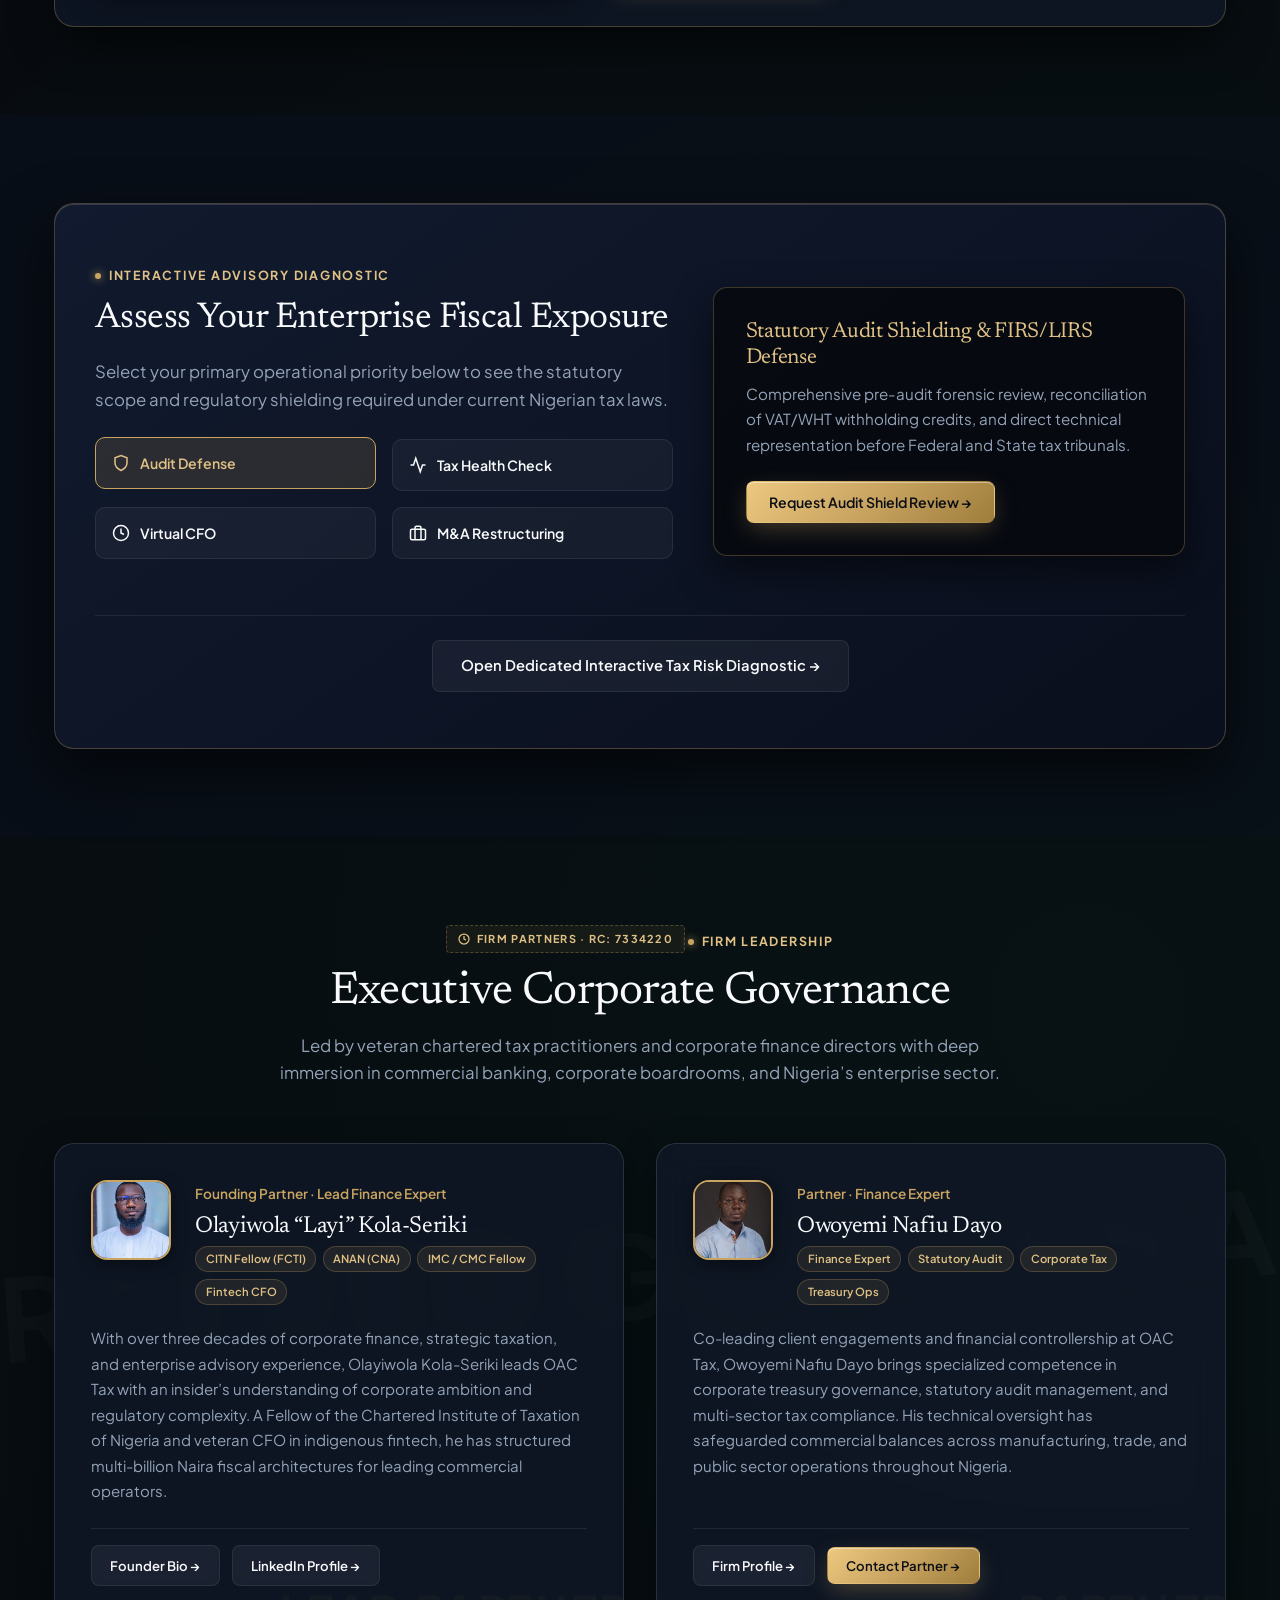
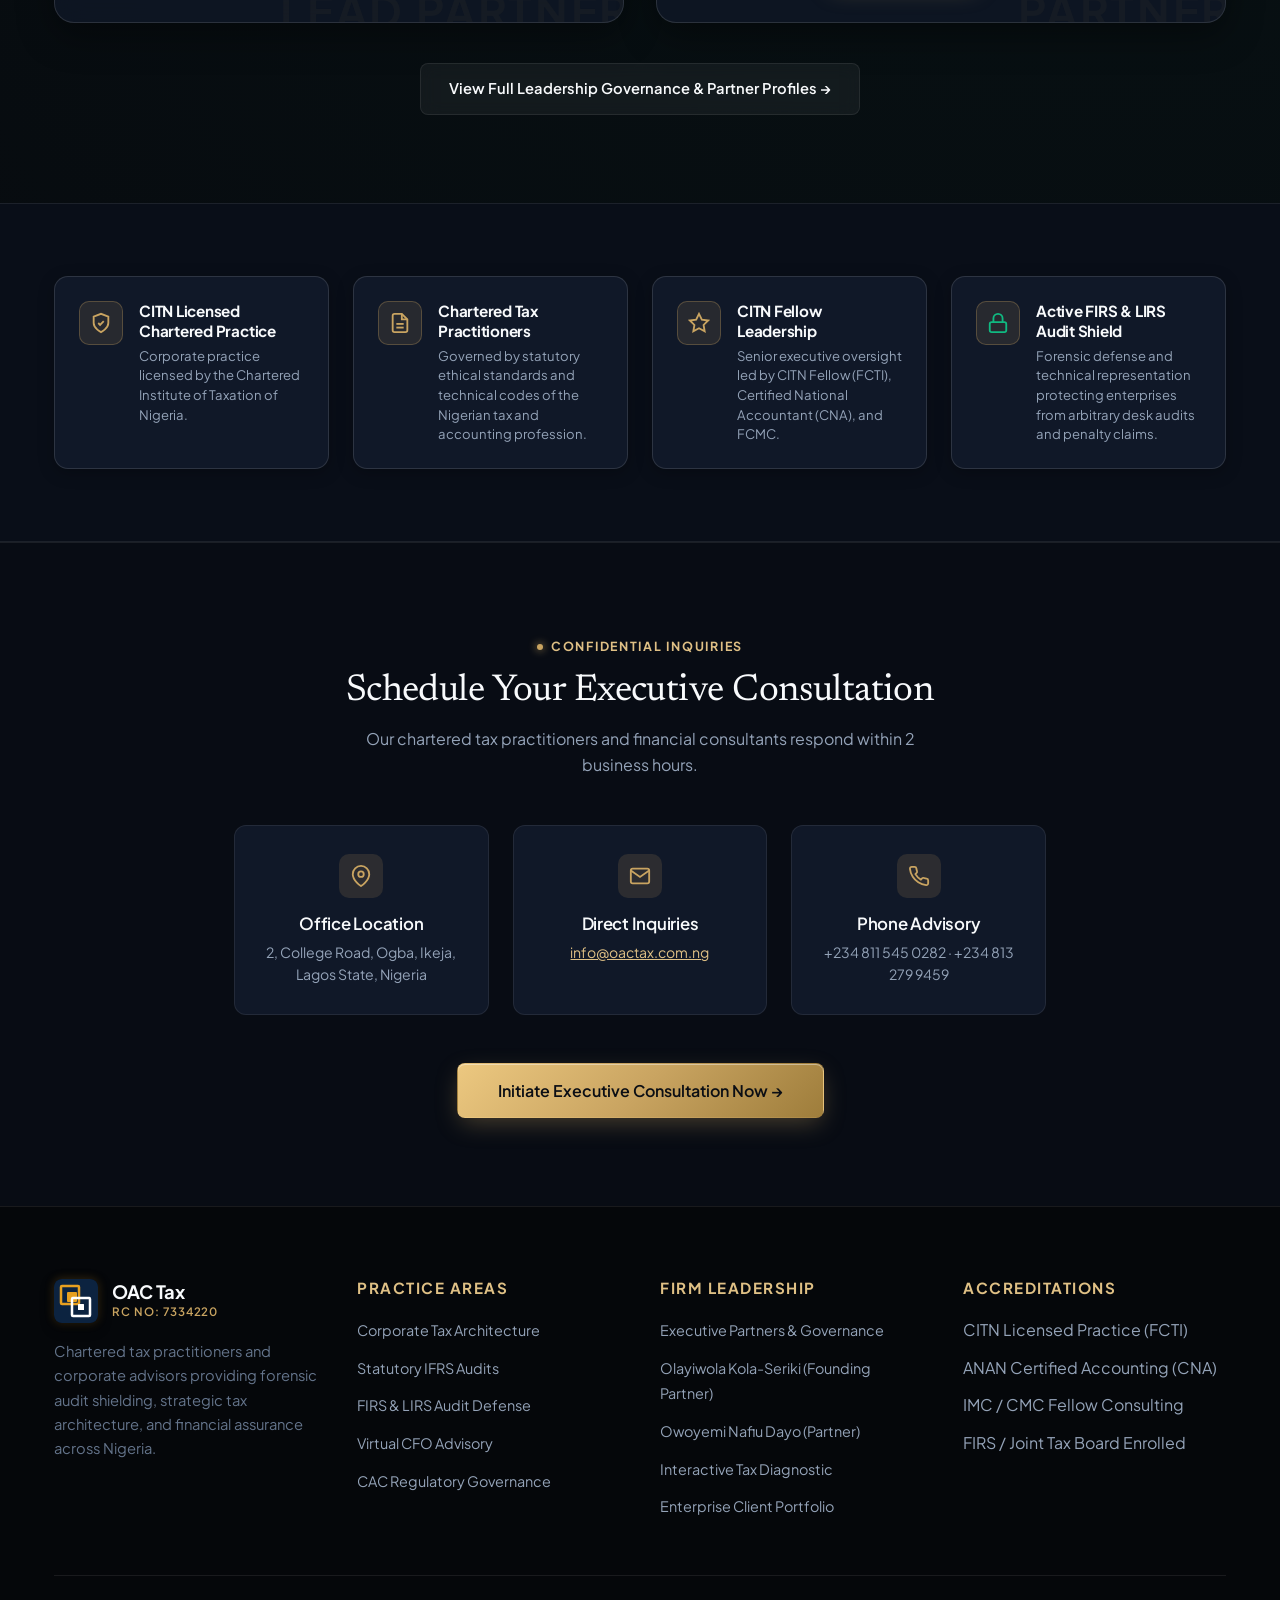
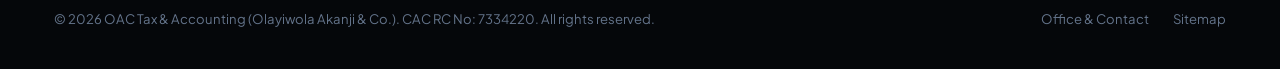
==== commit 2e1d8b7c: "feat(architecture): convert to institutional multi-page site with dedicated Practice Areas, Clients," ====
--- a/index.html
+++ b/index.html
@@ -42,7 +42,7 @@
   <link rel="preload" as="font" type="font/woff2" href="/assets/fonts/newsreader-600.woff2" crossorigin />
   <link rel="preload" as="font" type="font/woff2" href="/assets/fonts/plus-jakarta-sans-400.woff2" crossorigin />
   
-  <link rel="stylesheet" href="/assets/css/styles.css?v=3" />
+  <link rel="stylesheet" href="/assets/css/styles.css?v=4" />
 
   <!-- Schema.org Knowledge Graph Entity: AccountingService & Founder -->
   <script type="application/ld+json">
@@ -119,11 +119,11 @@
 
       <!-- Center Desktop Nav Links -->
       <nav class="nav-menu" aria-label="Primary Navigation">
-        <a href="#services" class="nav-link">Practice Areas</a>
-        <a href="#clients" class="nav-link">Clients</a>
-        <a href="#diagnostic" class="nav-link">Tax Diagnostic</a>
-        <a href="#leadership" class="nav-link">Leadership</a>
-        <a href="#contact" class="nav-link">Office &amp; Contact</a>
+        <a href="/practice-areas/" class="nav-link">Practice Areas</a>
+        <a href="/clients/" class="nav-link">Clients</a>
+        <a href="/tax-diagnostic/" class="nav-link">Tax Diagnostic</a>
+        <a href="/leadership/" class="nav-link">Leadership</a>
+        <a href="/contact/" class="nav-link">Office &amp; Contact</a>
       </nav>
 
       <!-- Right Action (Clean, High-Conversion CTA Only) -->
@@ -143,11 +143,11 @@
 
     <!-- Mobile Drawer -->
     <div class="mobile-drawer" id="mobileDrawer">
-      <a href="#services" class="nav-link" style="font-size: 1.1rem;">Practice Areas</a>
-      <a href="#clients" class="nav-link" style="font-size: 1.1rem;">Clients &amp; Credentials</a>
-      <a href="#diagnostic" class="nav-link" style="font-size: 1.1rem;">Tax Diagnostic</a>
-      <a href="#leadership" class="nav-link" style="font-size: 1.1rem;">Leadership &amp; Partners</a>
-      <a href="#contact" class="nav-link" style="font-size: 1.1rem;">Contact Us</a>
+      <a href="/practice-areas/" class="nav-link" style="font-size: 1.1rem;">Practice Areas</a>
+      <a href="/clients/" class="nav-link" style="font-size: 1.1rem;">Clients &amp; Credentials</a>
+      <a href="/tax-diagnostic/" class="nav-link" style="font-size: 1.1rem;">Tax Diagnostic</a>
+      <a href="/leadership/" class="nav-link" style="font-size: 1.1rem;">Leadership &amp; Partners</a>
+      <a href="/contact/" class="nav-link" style="font-size: 1.1rem;">Office &amp; Contact</a>
       <button class="btn btn-gold" data-open-consultation style="width: 100%; margin-top: 0.5rem;">
         Schedule Consultation
       </button>
@@ -176,8 +176,8 @@
                 <span>Request Executive Advisory</span>
                 <svg width="16" height="16" viewBox="0 0 24 24" fill="none" stroke="currentColor" stroke-width="2.5"><path d="M5 12h14M12 5l7 7-7 7"/></svg>
               </button>
-              <a href="#services" class="btn btn-secondary">
-                <span>Explore Practice Areas</span>
+              <a href="/practice-areas/" class="btn btn-secondary">
+                <span>Explore Practice Areas &rarr;</span>
               </a>
             </div>
 
@@ -454,6 +454,12 @@
               <span class="client-badge-sector">Private Equity &middot; Growth Capital</span>
             </div>
           </div>
+        </div>
+
+        <div style="text-align: center; margin-top: 2.5rem;">
+          <a href="/clients/" class="btn btn-secondary">
+            <span>Explore Complete Enterprise Client Portfolio &amp; Case Histories &rarr;</span>
+          </a>
         </div>
 
       </div>
@@ -683,8 +689,11 @@
               At OAC Tax &amp; Accounting, no tax opinion, statutory audit cert, or FIRS dispute dossier leaves our firm without dual-partner peer review. Combining rigorous CITN chartered discipline with deep boardroom experience, we verify every ledger item to protect your balance sheet from regulatory exposure.
             </p>
             <div style="display: flex; gap: 1rem; align-items: center; flex-wrap: wrap;">
-              <button class="btn btn-gold" data-open-consultation style="font-size: 0.86rem; padding: 0.65rem 1.35rem;">
-                Schedule Practice Consultation &rarr;
+              <a href="/practice-areas/" class="btn btn-gold" style="font-size: 0.86rem; padding: 0.65rem 1.35rem;">
+                Explore All Practice Areas &rarr;
+              </a>
+              <button class="btn btn-secondary" data-open-consultation style="font-size: 0.86rem; padding: 0.65rem 1.35rem;">
+                Schedule Practice Consultation
               </button>
             </div>
           </div>
@@ -739,6 +748,12 @@
               </button>
             </div>
 
+          </div>
+
+          <div style="text-align: center; margin-top: 2rem; padding-top: 1.5rem; border-top: 1px solid var(--border-subtle);">
+            <a href="/tax-diagnostic/" class="btn btn-secondary">
+              <span>Open Dedicated Interactive Tax Risk Diagnostic &rarr;</span>
+            </a>
           </div>
         </div>
       </div>
@@ -832,6 +847,12 @@
 
         </div>
 
+        <div style="text-align: center; margin-top: 2.5rem;">
+          <a href="/leadership/" class="btn btn-secondary">
+            <span>View Full Leadership Governance &amp; Partner Profiles &rarr;</span>
+          </a>
+        </div>
+
       </div>
     </section>
 
@@ -965,22 +986,22 @@
         <div class="footer-col">
           <h4>Practice Areas</h4>
           <ul class="footer-links">
-            <li><a href="#services">Corporate Tax Planning</a></li>
-            <li><a href="#services">Statutory IFRS Audits</a></li>
-            <li><a href="#services">FIRS &amp; LIRS Audit Defense</a></li>
-            <li><a href="#services">Virtual CFO Advisory</a></li>
-            <li><a href="#services">CAC Regulatory Governance</a></li>
+            <li><a href="/practice-areas/">Corporate Tax Architecture</a></li>
+            <li><a href="/practice-areas/">Statutory IFRS Audits</a></li>
+            <li><a href="/practice-areas/">FIRS &amp; LIRS Audit Defense</a></li>
+            <li><a href="/practice-areas/">Virtual CFO Advisory</a></li>
+            <li><a href="/practice-areas/">CAC Regulatory Governance</a></li>
           </ul>
         </div>
 
         <div class="footer-col">
           <h4>Firm Leadership</h4>
           <ul class="footer-links">
+            <li><a href="/leadership/">Executive Partners &amp; Governance</a></li>
             <li><a href="https://olayiwolakolaseriki.com/about/" target="_blank" rel="noopener">Olayiwola Kola-Seriki (Founding Partner)</a></li>
-            <li><a href="#leadership">Owoyemi Nafiu Dayo (Partner)</a></li>
-            <li><a href="https://olayiwolakolaseriki.com/" target="_blank" rel="noopener">Founder Platform &amp; Bio</a></li>
-            <li><a href="https://www.linkedin.com/in/olayiwola-kola-seriki-296878146" target="_blank" rel="noopener">LinkedIn Executive Profile</a></li>
-            <li><a href="https://coordinatespress.com/" target="_blank" rel="noopener">Coordinates Press</a></li>
+            <li><a href="/leadership/">Owoyemi Nafiu Dayo (Partner)</a></li>
+            <li><a href="/tax-diagnostic/">Interactive Tax Diagnostic</a></li>
+            <li><a href="/clients/">Enterprise Client Portfolio</a></li>
           </ul>
         </div>
 
@@ -997,10 +1018,10 @@
       </div>
 
       <div class="footer-bottom">
-        <div>&copy; 2026 OAC Tax &amp; Accounting (Olayiwola Akanji &amp; Co.). All rights reserved.</div>
+        <div>&copy; 2026 OAC Tax &amp; Accounting (Olayiwola Akanji &amp; Co.). CAC RC No: 7334220. All rights reserved.</div>
         <div style="display: flex; gap: 1.5rem;">
+          <a href="/contact/" style="color: var(--text-muted);">Office &amp; Contact</a>
           <a href="https://oactax.com.ng/sitemap.xml" style="color: var(--text-muted);">Sitemap</a>
-          <a href="#contact" style="color: var(--text-muted);">Confidential Inquiries</a>
         </div>
       </div>
     </div>
--- a/assets/css/styles.css
+++ b/assets/css/styles.css
@@ -310,6 +310,22 @@
   color: var(--gold-light);
 }
 
+.nav-link.active {
+  color: var(--gold-primary);
+  font-weight: 600;
+}
+
+.nav-link.active::after {
+  content: '';
+  position: absolute;
+  bottom: -6px;
+  left: 0;
+  right: 0;
+  height: 2px;
+  background: var(--gold-primary);
+  border-radius: 1px;
+}
+
 .nav-actions {
   display: flex;
   align-items: center;
@@ -947,7 +963,8 @@
 /* ==========================================================================
    Consultation Modal
    ========================================================================== */
-.modal-overlay {
+.modal-overlay,
+.modal-backdrop {
   position: fixed;
   inset: 0;
   background: rgba(0, 0, 0, 0.85);
@@ -959,11 +976,13 @@
   padding: 1.5rem;
 }
 
-.modal-overlay.active {
-  display: flex;
-}
-
-.modal-box {
+.modal-overlay.active,
+.modal-backdrop.active {
+  display: flex;
+}
+
+.modal-box,
+.modal-card {
   width: 100%;
   max-width: 560px;
   background: var(--bg-surface);
@@ -975,12 +994,20 @@
   animation: modalPop 0.3s cubic-bezier(0.16, 1, 0.3, 1);
 }
 
+.modal-header {
+  display: flex;
+  justify-content: space-between;
+  align-items: flex-start;
+  margin-bottom: 1.5rem;
+}
+
 @keyframes modalPop {
   0% { transform: scale(0.95); opacity: 0; }
   100% { transform: scale(1); opacity: 1; }
 }
 
-.modal-close {
+.modal-close,
+.modal-close-btn {
   position: absolute;
   top: 1.25rem;
   right: 1.25rem;
@@ -992,7 +1019,8 @@
   line-height: 1;
 }
 
-.modal-close:hover {
+.modal-close:hover,
+.modal-close-btn:hover {
   color: var(--text-primary);
 }
 
@@ -1512,3 +1540,107 @@
   margin: 0;
 }
 
+/* ==========================================================================
+   Subpage Headers & Institutional Templates
+   ========================================================================== */
+.page-header-banner {
+  padding: 5rem 0 3.5rem;
+  background: radial-gradient(circle at 50% 0%, rgba(201, 164, 97, 0.08) 0%, transparent 65%), #080c14;
+  border-bottom: 1px solid var(--border-subtle);
+  position: relative;
+}
+
+.breadcrumb-nav {
+  display: flex;
+  align-items: center;
+  gap: 0.5rem;
+  font-size: 0.82rem;
+  color: var(--text-muted);
+  margin-bottom: 1.25rem;
+}
+
+.breadcrumb-nav a {
+  color: var(--text-secondary);
+  transition: color 0.2s ease;
+}
+
+.breadcrumb-nav a:hover {
+  color: var(--gold-primary);
+}
+
+.breadcrumb-separator {
+  color: var(--text-muted);
+  font-size: 0.75rem;
+}
+
+.page-header-h1 {
+  font-size: clamp(2.4rem, 4.5vw, 3.4rem);
+  line-height: 1.15;
+  margin-bottom: 1rem;
+}
+
+.page-header-lead {
+  font-size: 1.12rem;
+  line-height: 1.7;
+  color: var(--text-secondary);
+  max-width: 720px;
+}
+
+.practice-detail-block {
+  padding: 3.5rem 0;
+  border-bottom: 1px solid var(--border-subtle);
+}
+
+.practice-detail-grid {
+  display: grid;
+  grid-template-columns: 1.2fr 0.8fr;
+  gap: 3.5rem;
+  align-items: start;
+}
+
+@media (max-width: 960px) {
+  .practice-detail-grid {
+    grid-template-columns: 1fr;
+    gap: 2rem;
+  }
+}
+
+.feature-check-list {
+  list-style: none;
+  padding: 0;
+  margin: 1.5rem 0;
+  display: flex;
+  flex-direction: column;
+  gap: 0.85rem;
+}
+
+.feature-check-item {
+  display: flex;
+  align-items: flex-start;
+  gap: 0.75rem;
+  font-size: 0.95rem;
+  color: var(--text-secondary);
+  line-height: 1.55;
+}
+
+.feature-check-item svg {
+  flex-shrink: 0;
+  margin-top: 3px;
+  color: var(--gold-primary);
+}
+
+.contact-layout-grid {
+  display: grid;
+  grid-template-columns: 1fr 1fr;
+  gap: 3rem;
+  align-items: start;
+}
+
+@media (max-width: 840px) {
+  .contact-layout-grid {
+    grid-template-columns: 1fr;
+    gap: 2.5rem;
+  }
+}
+
+
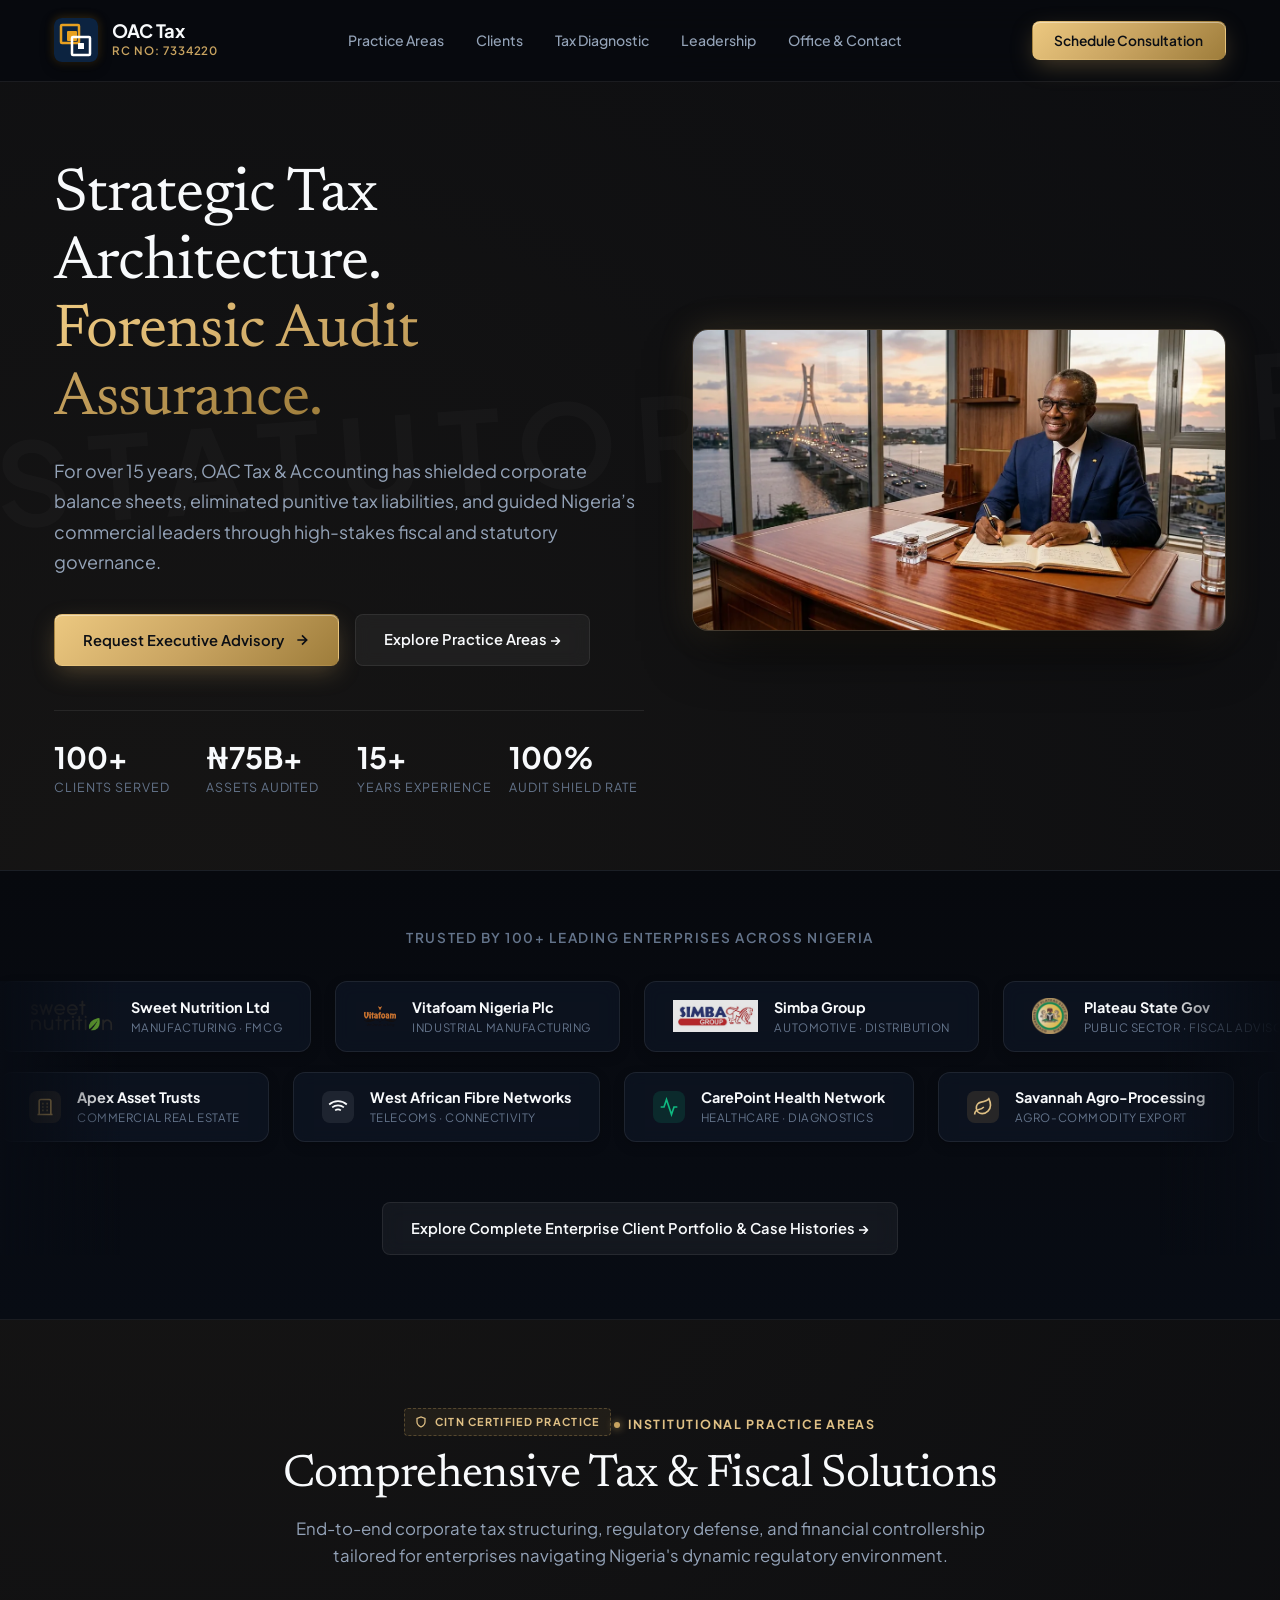
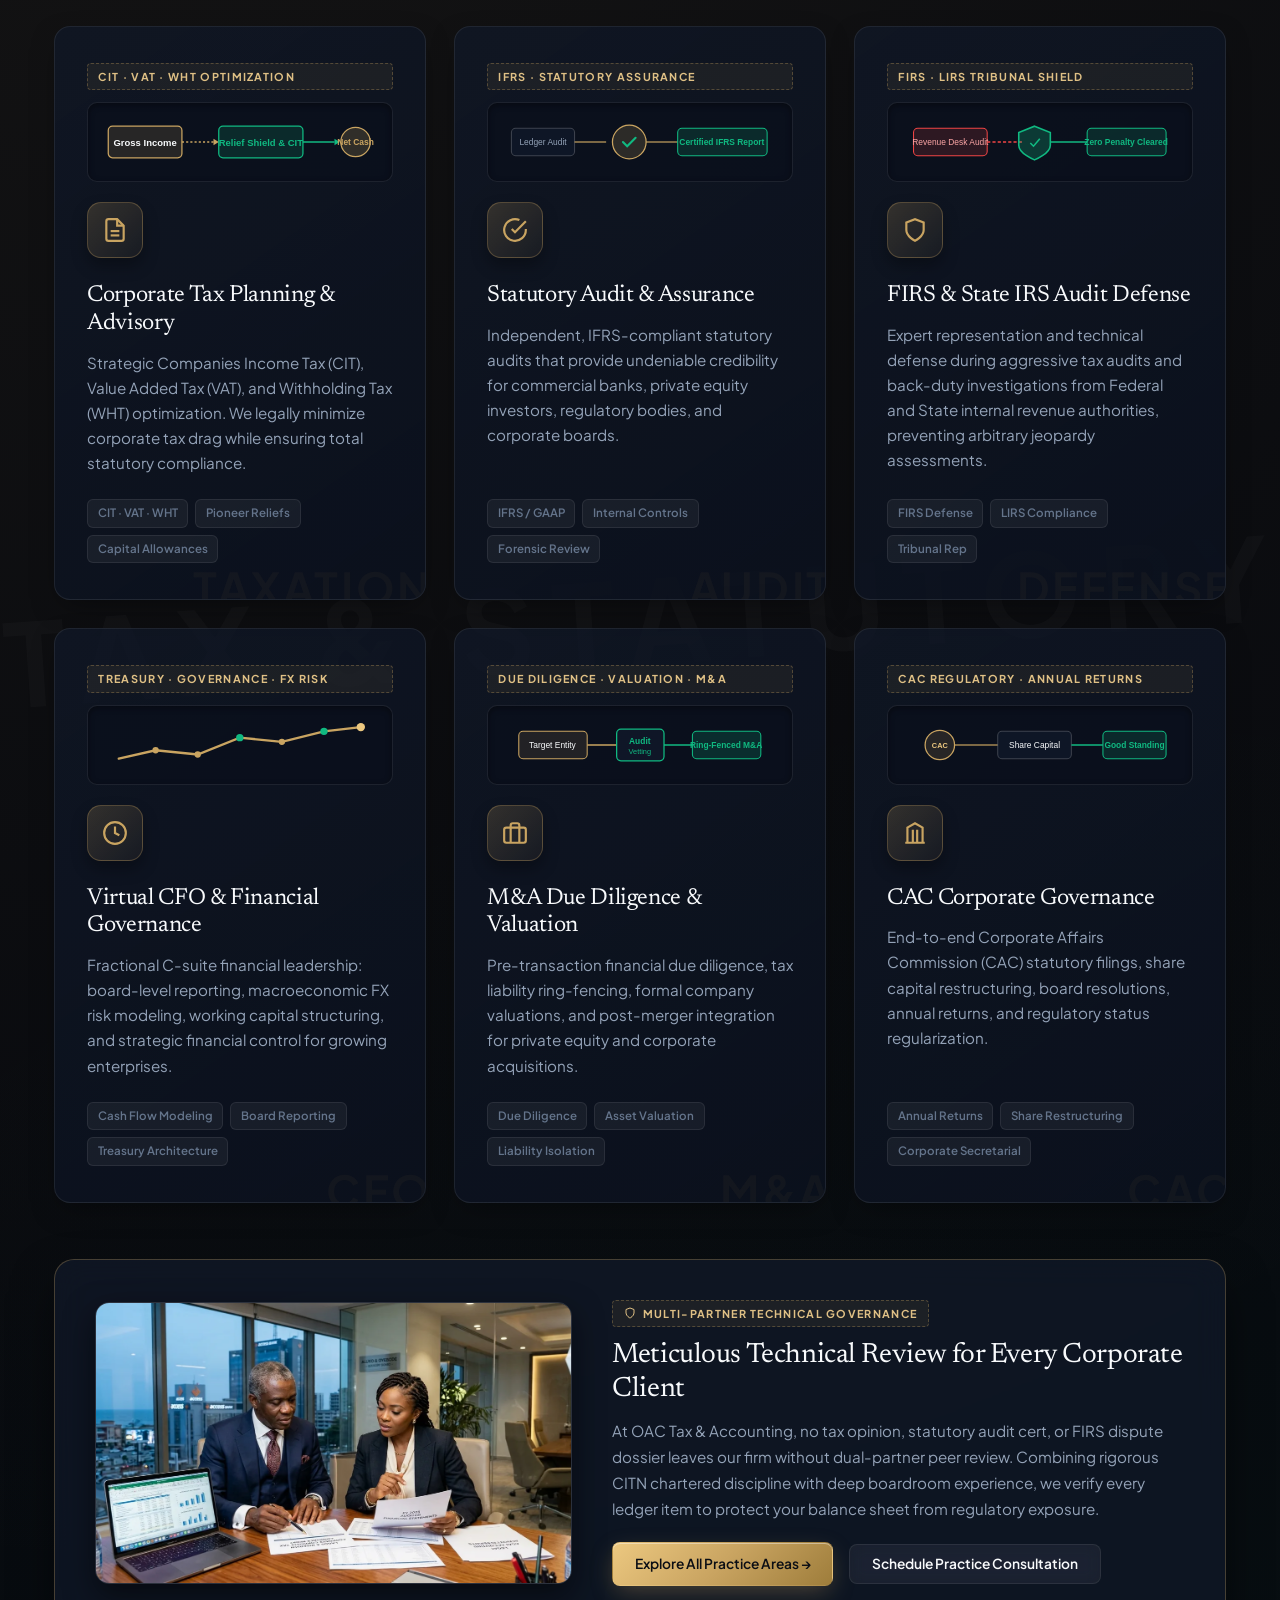
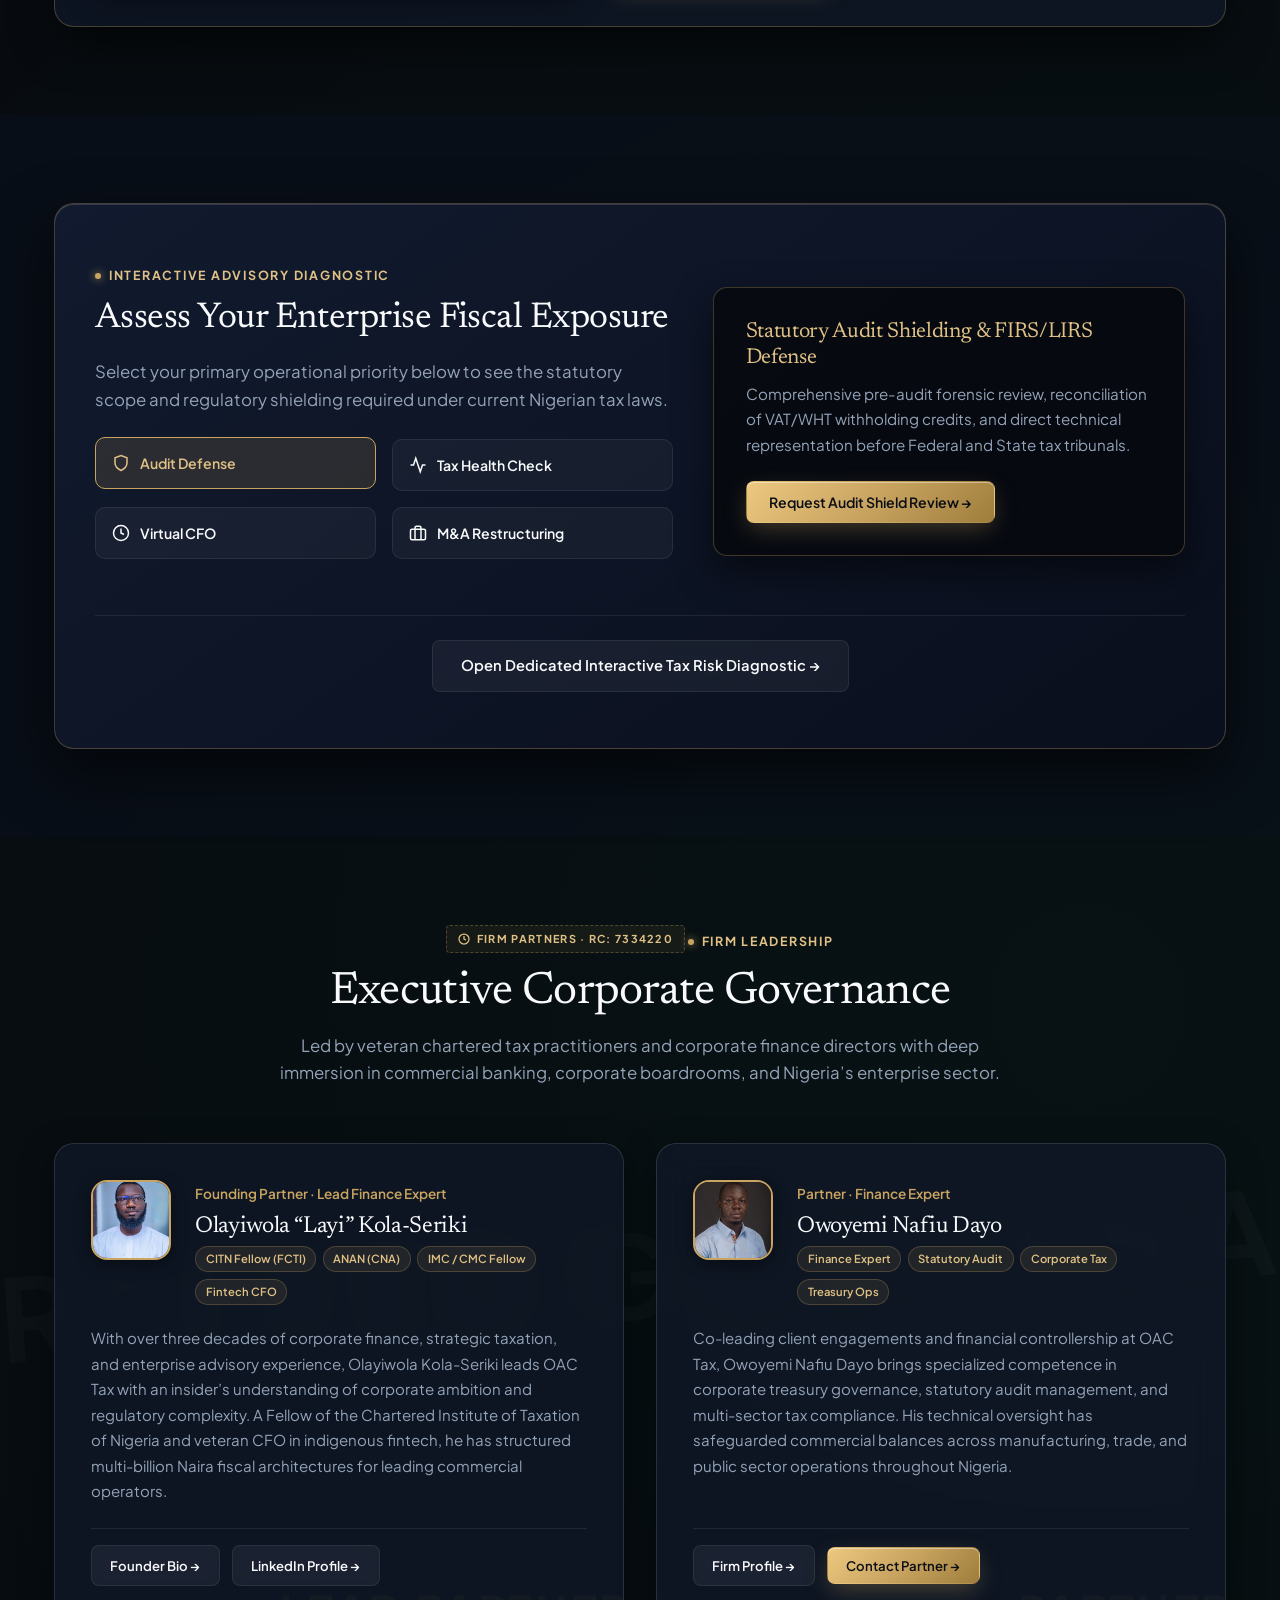
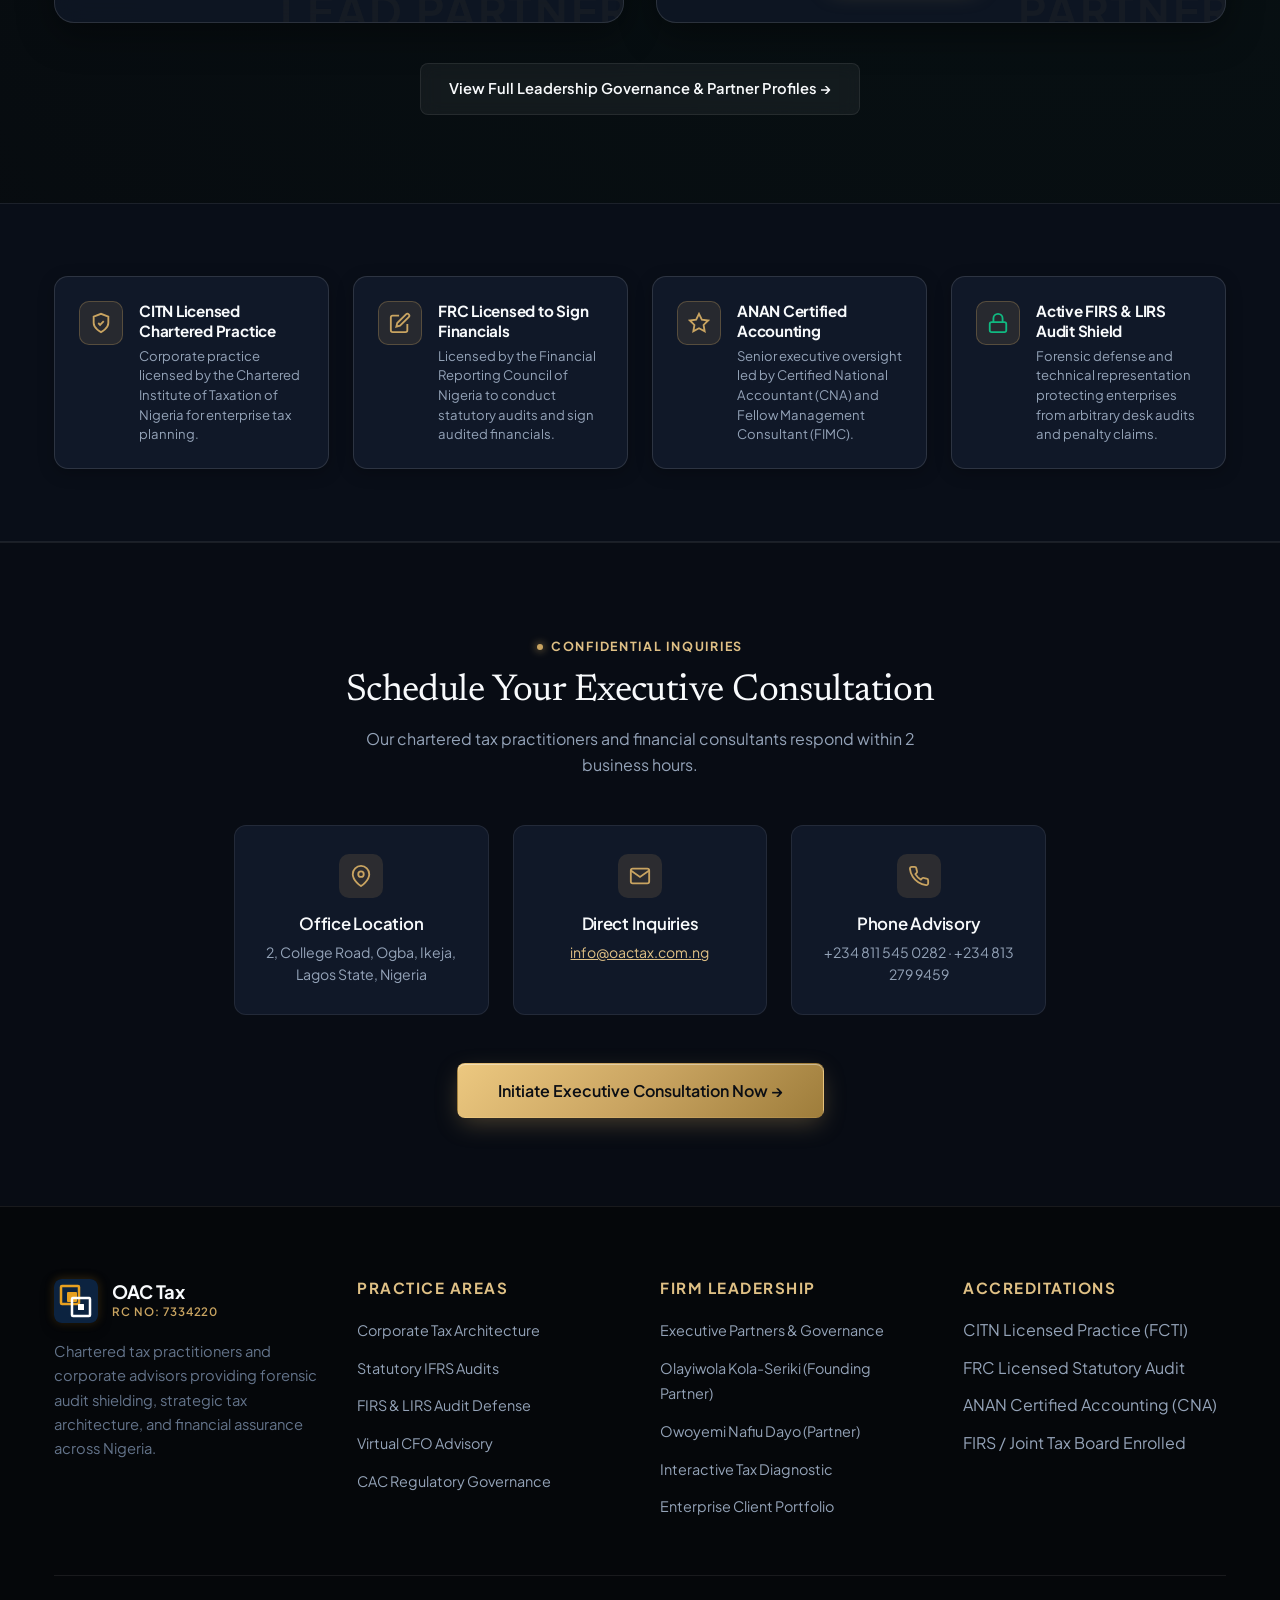
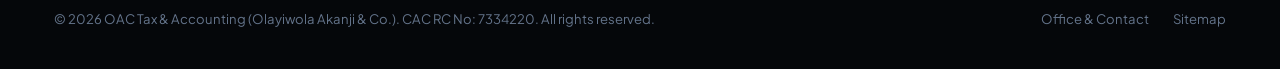
==== commit 657e6d17: "feat(accreditations): retain single CITN reference, add FRC licensed to sign audited financials" ====
--- a/index.html
+++ b/index.html
@@ -868,29 +868,29 @@
             </div>
             <div class="accreditation-info">
               <h4>CITN Licensed Chartered Practice</h4>
-              <p>Corporate practice licensed by the Chartered Institute of Taxation of Nigeria.</p>
-            </div>
-          </div>
-
-          <!-- Card 2: Chartered Tax Practitioners -->
+              <p>Corporate practice licensed by the Chartered Institute of Taxation of Nigeria for enterprise tax planning.</p>
+            </div>
+          </div>
+
+          <!-- Card 2: FRC Licensed to Sign Financials -->
           <div class="accreditation-card">
             <div class="accreditation-icon">
-              <svg width="22" height="22" viewBox="0 0 24 24" fill="none" stroke="currentColor" stroke-width="2"><path d="M14 2H6a2 2 0 0 0-2 2v16a2 2 0 0 0 2 2h12a2 2 0 0 0 2-2V8z"/><polyline points="14 2 14 8 20 8"/><line x1="16" y1="13" x2="8" y2="13"/><line x1="16" y1="17" x2="8" y2="17"/></svg>
+              <svg width="22" height="22" viewBox="0 0 24 24" fill="none" stroke="currentColor" stroke-width="2"><path d="M11 4H4a2 2 0 0 0-2 2v14a2 2 0 0 0 2 2h14a2 2 0 0 0 2-2v-7"/><path d="M18.5 2.5a2.121 2.121 0 0 1 3 3L12 15l-4 1 1-4 9.5-9.5z"/></svg>
             </div>
             <div class="accreditation-info">
-              <h4>Chartered Tax Practitioners</h4>
-              <p>Governed by statutory ethical standards and technical codes of the Nigerian tax and accounting profession.</p>
-            </div>
-          </div>
-
-          <!-- Card 3: CITN Fellow Leadership -->
+              <h4>FRC Licensed to Sign Financials</h4>
+              <p>Licensed by the Financial Reporting Council of Nigeria to conduct statutory audits and sign audited financials.</p>
+            </div>
+          </div>
+
+          <!-- Card 3: ANAN Certified Accounting -->
           <div class="accreditation-card">
             <div class="accreditation-icon">
               <svg width="22" height="22" viewBox="0 0 24 24" fill="none" stroke="currentColor" stroke-width="2"><polygon points="12 2 15.09 8.26 22 9.27 17 14.14 18.18 21.02 12 17.77 5.82 21.02 7 14.14 2 9.27 8.91 8.26 12 2"/></svg>
             </div>
             <div class="accreditation-info">
-              <h4>CITN Fellow Leadership</h4>
-              <p>Senior executive oversight led by CITN Fellow (FCTI), Certified National Accountant (CNA), and FCMC.</p>
+              <h4>ANAN Certified Accounting</h4>
+              <p>Senior executive oversight led by Certified National Accountant (CNA) and Fellow Management Consultant (FIMC).</p>
             </div>
           </div>
 
@@ -1009,8 +1009,8 @@
           <h4>Accreditations</h4>
           <ul class="footer-links">
             <li><span style="color: var(--text-secondary);">CITN Licensed Practice (FCTI)</span></li>
+            <li><span style="color: var(--text-secondary);">FRC Licensed Statutory Audit</span></li>
             <li><span style="color: var(--text-secondary);">ANAN Certified Accounting (CNA)</span></li>
-            <li><span style="color: var(--text-secondary);">IMC / CMC Fellow Consulting</span></li>
             <li><span style="color: var(--text-secondary);">FIRS / Joint Tax Board Enrolled</span></li>
           </ul>
         </div>
